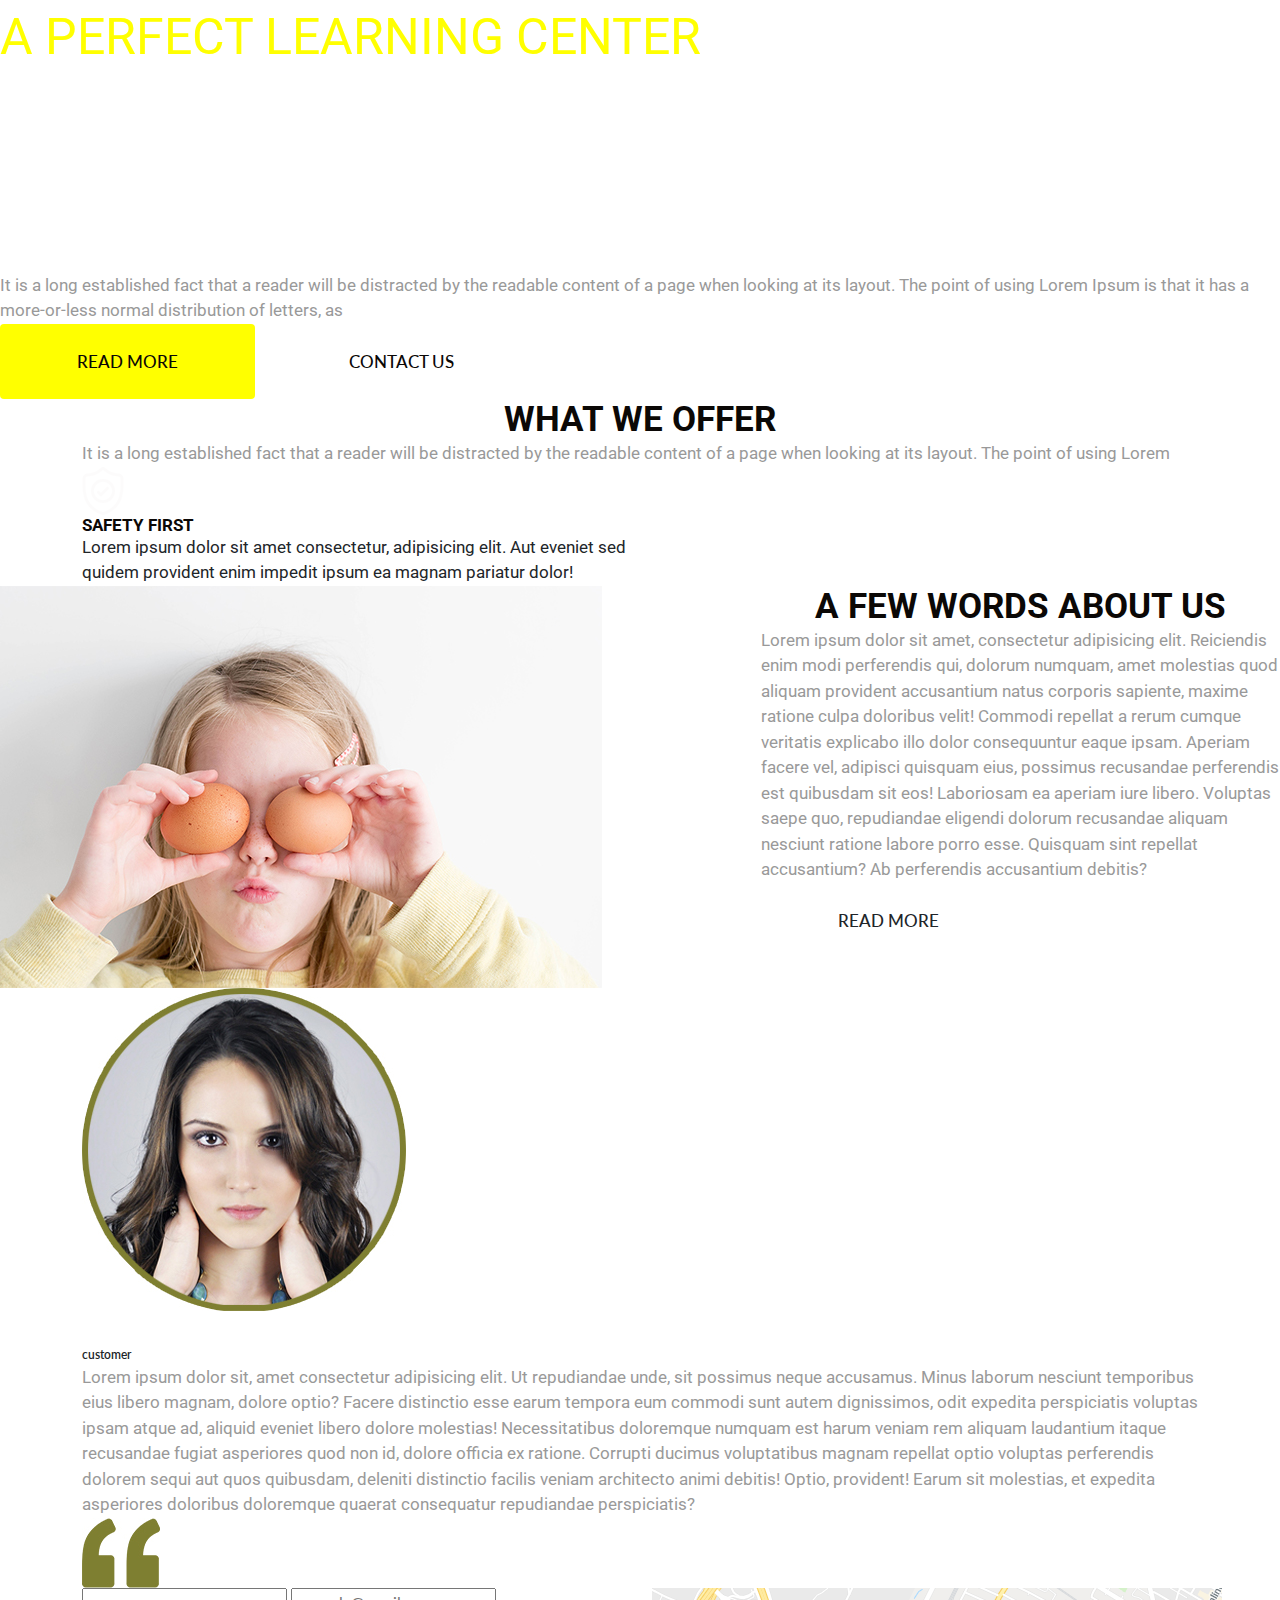
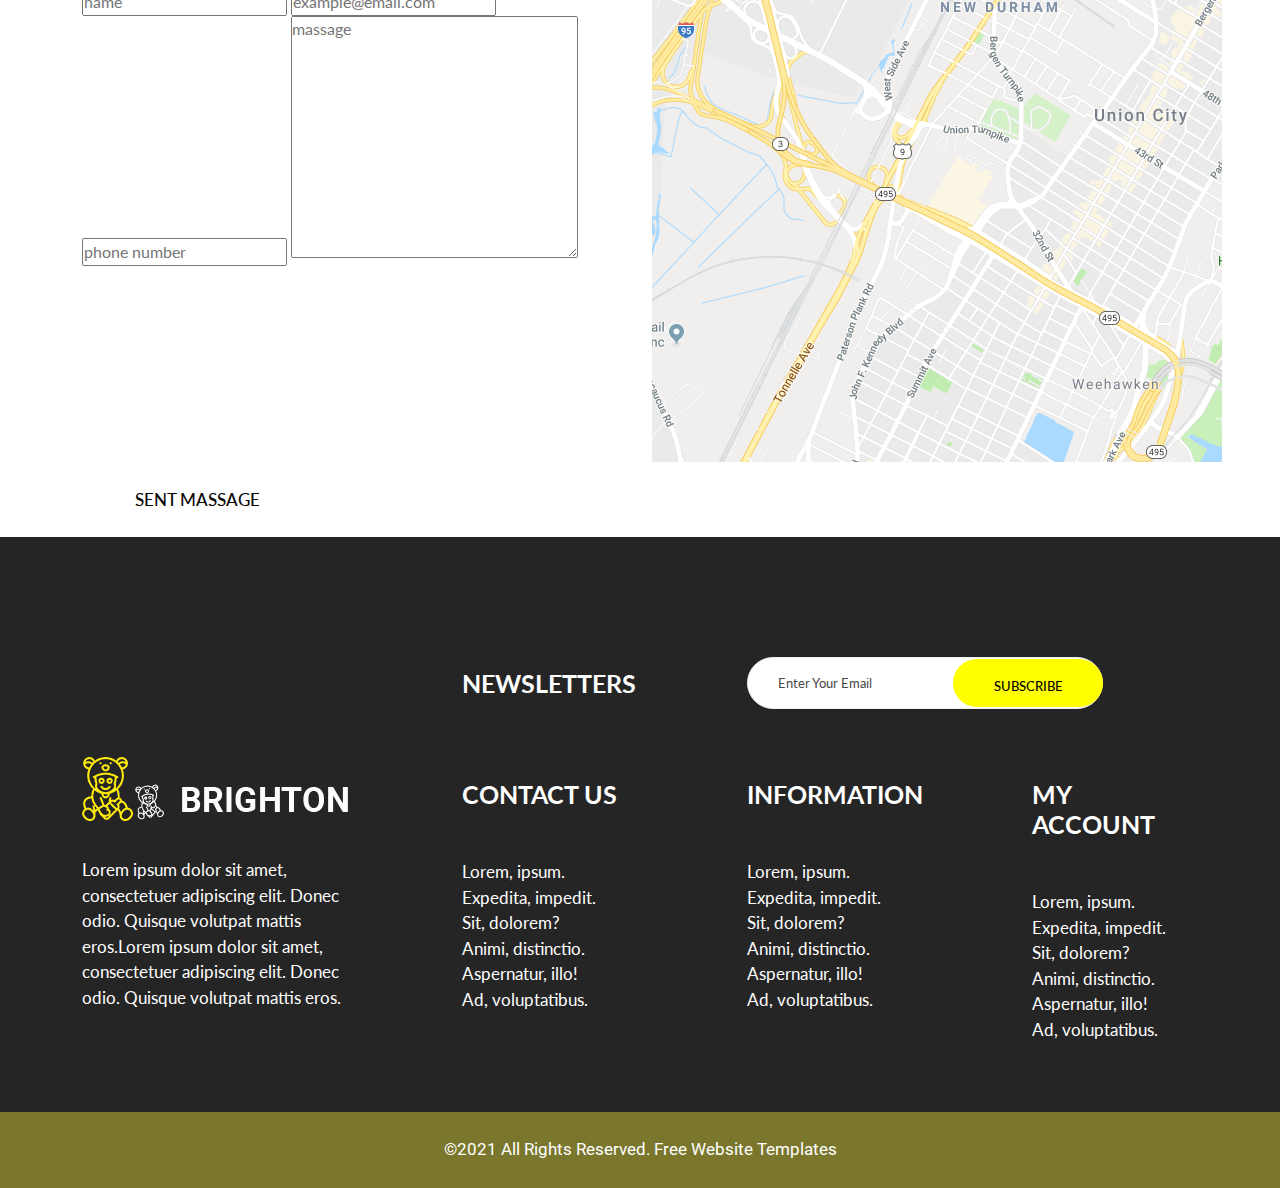
==== index.html @ 588414ef "markup done" ====
<!DOCTYPE html>
<html lang="en">
  <head>
    <meta charset="UTF-8" />
    <meta http-equiv="X-UA-Compatible" content="IE=edge" />
    <meta name="viewport" content="width=device-width, initial-scale=1.0" />
    <title>Brighton PSD to HTML</title>

    <!-- ROBOTO FONTS FROM GOOGLE -->
    <link rel="preconnect" href="https://fonts.googleapis.com">
    <link rel="preconnect" href="https://fonts.gstatic.com" crossorigin>
    <link href="https://fonts.googleapis.com/css2?family=Roboto:wght@400;500;700&display=swap" rel="stylesheet">

    <!-- LATO FONTS FROM GOOGLE -->
    <link rel="preconnect" href="https://fonts.googleapis.com">
    <link rel="preconnect" href="https://fonts.gstatic.com" crossorigin>
    <link href="https://fonts.googleapis.com/css2?family=Lato:wght@300;400;700&display=swap" rel="stylesheet">

    <!-- POPINS FONTS FROM GOOGLE -->
    <link rel="preconnect" href="https://fonts.googleapis.com">
    <link rel="preconnect" href="https://fonts.gstatic.com" crossorigin>
    <link href="https://fonts.googleapis.com/css2?family=Poppins:wght@300;400;500;600;700&display=swap" rel="stylesheet">

    <!-- FONTAWESOME ICONS FONTS & BOOTSTRAP V5  -->
    <link rel="stylesheet" href="./assets/css/all.min.css" />
    <link rel="stylesheet" href="./assets/css/bootstrap.min.css" />

    <!-- CUSTOM CSS FILE -->
    <link rel="stylesheet" href="./assets/css/typography.css" />
    <link rel="stylesheet" href="./assets/css/style.css" />
    <link rel="stylesheet" href="./assets/css/responsive.css" />
  </head>
  <body>
    <!-- START HEADER SECTION -->
    <header id="header"></header>
    <!-- HEADER SECTION END -->

    <!-- START BANNER SECTION -->
    <section id="banner">
      <div class="banner-bg">
        <div class="banner-contet-wrapper">
          <div class="content-blog">
            <span class="sub-title">a perfect learning center</span>
            <h1 class="title">for your kinds</h1>
            <p class="mute">
              It is a long established fact that a reader will be distracted by the readable content of a page when looking at its layout. The point of using Lorem Ipsum is that it has a more-or-less normal distribution of letters, as 
            </p>
            <a href="#" type="button" class="btn button read-more-btn">read more</a>
          </a>
            <a href="#" class="btn button contact-btn">contact us</a>
          </div>
          <div class="content-blog"></div>
        </div>
      </div>
    </section>
    <!-- BANNER SECTION END -->

    <!-- START OFFER SECTION -->
    <section id="offer" class="get-offer">
      <div class="container">
        <div class="row">
          <div class="col-lg-12">
            <h2 class="heading text-left">what we offer</h2>
            <p>It is a long established fact that a reader will be distracted by the readable content of a page when looking at its layout. The point of using Lorem</p>
          </div>
        </div>
        <div class="row">
          <div class="col-lg-6 col-md-6 col-sm-12 col-12">
            <div class="single-offer">
              <div class="item-img"> <img src="./assets/images/offer/1.png" alt="offer-img"> </div>
              <div class="item-content">
                <h5 class="headingh5">safety first</h5>
                <p class="mute text-dark">Lorem ipsum dolor sit amet consectetur, adipisicing elit. Aut eveniet sed quidem provident enim impedit ipsum ea magnam pariatur dolor!</p>
              </div>
            </div>
          </div>
        </div>
      </div>
    </section>
    <!-- OFFER SECTION END -->

    <!-- START ABOUT SECTION  -->
    <section id="about-us" class="about-us">
      <div class="row">
        <div class="col-lg-7 d-lg-block d-none">
          <img src="./assets/images/about/about.jpg" alt="about.jpg">
        </div>
        <div class="col-lg-5">
          <div class="about-content">
            <h2 class="heading">a few words about us</h2>
            <p class="mute">Lorem ipsum dolor sit amet, consectetur adipisicing elit. Reiciendis enim modi perferendis qui, dolorum numquam, amet molestias quod aliquam provident accusantium natus corporis sapiente, maxime ratione culpa doloribus velit! Commodi repellat a rerum cumque veritatis explicabo illo dolor consequuntur eaque ipsam. Aperiam facere vel, adipisci quisquam eius, possimus recusandae perferendis est quibusdam sit eos! Laboriosam ea aperiam iure libero. Voluptas saepe quo, repudiandae eligendi dolorum recusandae aliquam nesciunt ratione labore porro esse. Quisquam sint repellat accusantium? Ab perferendis accusantium debitis?</p>
            <button class="btn button read-more">read more</button>
          </div>
        </div>
      </div>
    </section>
    <!-- ABOUT SECTION END -->

    <!-- START FEEDBACK SECTION -->
    <section id="customer-feedback" class="customer-feedback">
      <div class="container">
        <div class="customer"><img src="./assets/images/feedback/border-img.jpg" alt="feedback-img"></div>
        <div class="feedback">
          <h3 class="headingh3">rohali jonson</h3>
          <span class="designation">customer</span>
          <p>Lorem ipsum dolor sit, amet consectetur adipisicing elit. Ut repudiandae unde, sit possimus neque accusamus. Minus laborum nesciunt temporibus eius libero magnam, dolore optio? Facere distinctio esse earum tempora eum commodi sunt autem dignissimos, odit expedita perspiciatis voluptas ipsam atque ad, aliquid eveniet libero dolore molestias! Necessitatibus doloremque numquam est harum veniam rem aliquam laudantium itaque recusandae fugiat asperiores quod non id, dolore officia ex ratione. Corrupti ducimus voluptatibus magnam repellat optio voluptas perferendis dolorem sequi aut quos quibusdam, deleniti distinctio facilis veniam architecto animi debitis! Optio, provident! Earum sit molestias, et expedita asperiores doloribus doloremque quaerat consequatur repudiandae perspiciatis?</p>
          <img src="./assets/images/feedback/left-quote.jpg" alt="left-quote.jpg">
        </div>
      </div>
    </section>
    <!-- FEEDBACK SECTION END -->

    <!-- START CONTACT SECTION -->
    <section id="contact" class="contact-us-section">
      <div class="container">
        <div class="row">
          <h2 class="heading">

          </h2>
        </div>
        <div class="row">
          <div class="col-lg-6 col-md-6 col-sm-12">
            <div class="contanct-form">
              <form action="#">
                <input type="text" name="username" id="username" placeholder="name" required>
                <input type="email" name="email" id="email" placeholder="example@email.com" required>
                <input type="number" name="number" id="number" placeholder="phone number" required>
                <textarea name="massage" id="massage" placeholder="massage" cols="30" rows="10"></textarea>
              </form>
            </div>
          </div>
          <div class="col-lg-6 col-md-6 col-sm-12">
            <div class="contanct-form-map">
            <img src="./assets/images/contact/map.png" alt="map.png">
            </div>
          </div>
          <button class="btn button contact-btn">sent massage</button>
        </div>
      </div>
    </section>
    <!-- CONTACT SECTION END -->

    <!-- START FOOTER SECTION -->
    <footer id="footer">
    <div class="footer-top">
      <div class="container">
        <div class="row align-items-center">
          <div class="col-lg-4"></div>
          <div class="col-lg-2 ">
            <h3 class="headingh3">newsletters</h3>
          </div>
          <div class="col-lg-4 offset-lg-1">
            <form class="subcribe">
              <input type="email" name="email" id="email" placeholder="enter your email" />
            <button 
            class ="btn button" type="submit">subscribe</button>
            </form>
          </div>
        </div>
        <div class="footer-body">
          <div class="row">
            <div class="col-lg-3 col-md-6 ">
              <div class="single-column item-01">
                <a class="logo" href="#">
                  <img src="./assets/images/logo/logo.png" alt="logo">
                </a>
                  <p>Lorem ipsum dolor sit amet, consectetuer adipiscing elit. Donec odio. Quisque volutpat mattis eros.Lorem ipsum dolor sit amet, consectetuer adipiscing elit. Donec odio. Quisque volutpat mattis eros.</p>
              </div>
            </div>
            <div class=" col-lg-2 col-md-6 offset-lg-1">
              <div class="single-column item-02">
                <h3 class="headingh3">contact us</h3>
                <ul>
                  <li><a href="#">Lorem, ipsum.</a></li>
                  <li><a href="#">Expedita, impedit.</a></li>
                  <li><a href="#">Sit, dolorem?</a></li>
                  <li><a href="#">Animi, distinctio.</a></li>
                  <li><a href="#">Aspernatur, illo!</a></li>
                  <li><a href="#">Ad, voluptatibus.</a></li>
                </ul>
              </div>
            </div>
            <div class=" col-lg-2 col-md-6 offset-lg-1">
              <div class="single-column item-03">
                <h3 class="headingh3">information</h3>
                <ul>
                  <li><a href="#">Lorem, ipsum.</a></li>
                  <li><a href="#">Expedita, impedit.</a></li>
                  <li><a href="#">Sit, dolorem?</a></li>
                  <li><a href="#">Animi, distinctio.</a></li>
                  <li><a href="#">Aspernatur, illo!</a></li>
                  <li><a href="#">Ad, voluptatibus.</a></li>
                </ul>
              </div>
            </div>
            <div class="col-lg-2 col-md-6 offset-lg-1">
              <div class="single-column item-04">
                <h3 class="headingh3">my account</h3>
                <ul>
                  <li><a href="#">Lorem, ipsum.</a></li>
                  <li><a href="#">Expedita, impedit.</a></li>
                  <li><a href="#">Sit, dolorem?</a></li>
                  <li><a href="#">Animi, distinctio.</a></li>
                  <li><a href="#">Aspernatur, illo!</a></li>
                  <li><a href="#">Ad, voluptatibus.</a></li>
                </ul>
              </div>
            </div> 
          </div>
        </div>
      </div>
    </div>
    <div class="footer-copyright-body">
     <div class="container">
       <div class="row justify-content-center align-items-center">
         <div class="col-12"> <p class="text-center">&copy;2021 All Rights Reserved. Free Website Templates</p></div>
       </div>
     </div>
    </div>
    </footer>
    <!-- FOOTER SECTION END -->


    <!-- VENDORS RESORCES FILES JQUERY , BOOTSTRAP & OTHERS -->
    <script src="./assets/js/jquery-3.6.0.min.js"></script>
    <script src="./assets/js/jquery-3.6.0.min.js"></script>
    <script src="./assets/js/jquery-3.6.0.min.js"></script>

    <!-- CUSTOM JS FILES  -->
    <script src="./assets/js/script.js"></script>
  </body>
</html>
---- assets/css/typography.css ----
* {
  padding: 0;
  margin: 0;
  box-sizing: border-box;
}
body {
  font-family: "Lato", sans-serif;
  font-size: 16px;
  scroll-behavior: smooth;
  transition: all 0.3s ease;
}
div,
section {
  box-sizing: border-box;
}
.section-wrapper {
  padding-top: 100px;
  padding-bottom: 80px;
}
.section-title {
  display: block;
  margin: 0 auto;
  margin-bottom: 60px;
}
h1,
h2,
h3,
h4,
h5,
h6 {
  font-family: "Lato", sans-serif;
  margin: 0;
  padding: 0;
  transition: 0.4s linear;
}
h1,
h2,
h3 {
  font-family: "Lato", sans-serif;
}
h1 {
  font-family: "Roboto", sans-serif;
  font-size: 98px;
  font-weight: 400;
  text-transform: uppercase;
  color: #ffffff;
}

.title {
  font-family: "Roboto", sans-serif;
  font-size: 98px;
  font-weight: 400;
  text-transform: uppercase;
  color: #ffffff;
  margin-top: 25px;
  margin-bottom: 55px;
}
.sub-title {
  font-family: "Roboto", sans-serif;
  font-size: 50px;
  font-weight: 400;
  text-transform: uppercase;
  color: #ffff00;
}
.heading {
  font-family: "Roboto", sans-serif;
  font-size: 35px;
  font-weight: 700;
  color: #0b0806;
  text-transform: uppercase;
  text-align: center;
  /* position: relative; */
}
.headingh3 {
  font-family: "Lato", sans-serif;
  font-size: 25px;
  font-weight: 700;
  color: #ffffff;
  text-transform: uppercase;
  text-align: left;
}
.headingh4 {
  font-family: "Roboto", sans-serif;
  font-size: 17px;
  font-weight: 700;
  color: #0b0806;
  text-transform: uppercase;
  text-align: left;
}
.headingh5 {
  font-family: "Roboto", sans-serif;
  font-size: 17px;
  font-weight: 700;
  color: #0b0806;
  text-transform: uppercase;
  text-align: left;
}

p {
  font-family: "Roboto", sans-serif;
  font-size: 17px;
  font-weight: 400;
  color: #999999;
  margin: 0;
}

h3 {
  font-family: "Josefin Sans", sans-serif;
  font-size: 27px;
  font-weight: 600;
  color: #1a1a1a;
}

ul,
li {
  list-style: none;
}

.button {
  font-family: "Poppins" sans-serif;
  font-size: 17px;
  font-weight: 500;
  padding: 25px 30px;
  margin-right: 15px;
  border: none;
  outline: none;
  text-transform: uppercase;
  width: 255px;
}
.button.read-more-btn {
  color: #0b0806;
  background-color: #ffff00;
}
.button.read-more-btn:hover {
  color: #0b0806;
  background-color: #ffffff;
}
.button.contact-btn {
  color: #0b0806;
  background-color: #ffffff;
}
.button.contact-btn:hover {
  color: #0b0806;
  background-color: #ffff00;
}
span {
  font-family: "Lato", sans-serif;
  font-size: 12px;
  font-weight: 600;
}
span.sub-heading {
  font-family: "Lato", sans-serif;
  font-size: 12px;
  font-weight: 600;
  color: #f75454;
  text-transform: uppercase;
  text-align: center;
}
.sub-heading {
  font-family: "Lato", sans-serif;
  font-size: 12px;
  font-weight: 600;
  text-transform: uppercase;
  text-align: left;
  color: #f75454;
}
a {
  text-decoration: none;
  display: inline-block;
  color: inherit;
  font-size: inherit;
  font-family: inherit;
  font-weight: inherit;
  transition: 0.4s linear;
}
img {
  width: 100%;
  height: auto;
  display: block;
}
span.date {
  color: #797a7b;
  text-transform: uppercase;
  font-size: 12px;
  padding-bottom: 10px;
}
ul {
  padding-left: 0;
  margin-bottom: 0;
  list-style: none;
}
ul li {
  display: block;
}
ul li a {
  color: #797a7b;
  font-size: 13px;
}
ul li i {
  padding-right: 8px;
  font-size: inherit;
}
---- assets/css/style.css ----
img {
  width: auto;
  height: auto;
  display: block;
}

/* FOOTER SECTION */
#footer .footer-top {
  padding: 120px 0px 70px 0px;
  background: #252525;
}
#footer .subcribe {
  position: relative;
  display: block;
  width: 100%;
  height: auto;
}

#footer .subcribe input[type="email"] {
  display: block;
  width: 100%;
  height: 50px;
  padding: 25px 30px;
  line-height: initial;
  transition: 0.3s linear;
  border: none;
  outline: none;
  border-radius: 30px;
  font-size: 13px;
  color: #494848;
  background: #ffffff;
  border: 1px solid #eeeeee;
}
#footer .subcribe input::placeholder {
  text-transform: capitalize;
  color: #494848;
}
#footer .subcribe button.button {
  display: block;
  position: absolute;
  top: 50px;
  right: 0px;
  z-index: 4;
  width: 100%;
  height: 50px;
  max-width: 150px;
  max-height: 40px;
  margin: 0;
  padding: 24px 30px;
  border: none;
  outline: none;
  border-radius: 30px;
  color: #020000;
  background: #ffff00;
  text-align: center;
  transition: 0.3s linear;
  transform: translateY(-100%);
  font-size: 13px;
  line-height: 0.5;
}
#footer .footer-body {
  margin-top: 70px;
}
#footer .footer-body .single-column h3.headingh3 {
  margin-bottom: 50px;
}
#footer .single-column.item-01 p {
  font-family: "Lato";
  font-size: 17px;
  font-weight: 400;
  color: #fefefe;
}
#footer .single-column ul > li > a {
  font-family: "Lato";
  font-size: 17px;
  font-weight: 400;
  color: #fefefe;
  text-decoration: none;
}
#footer .single-column ul > li:hover > a {
  color: #ffff00;
}
#footer .single-column a.logo {
  margin-top: -22px;
  margin-bottom: 30px;
}

#footer .single-column .footer-logo a.logo img {
  width: auto;
  height: auto;
  display: inline;
}
.footer-copyright-body {
  background: #7a772d;
}
.footer-copyright-body p {
  color: #ffffff;
  padding: 25px 0px;
}
---- assets/css/responsive.css ----
@media (max-width: 1920px) {
}
@media (max-width: 1615px) {
  .banner-column-right .banner-right .iteam-contents {
    padding: 27px;
    padding-bottom: 10px;
    margin-top: -123px;
  }
  .right-box-v2 {
    margin-bottom: 0 !important;
    margin-inline-end: auto;
    margin-top: 30px;
  }
}
@media (max-width: 1367.98px) {
  h2 {
    font-size: 27px;
  }
  h3 {
    font-size: 24px;
  }
  h4 {
    font-size: 18px;
  }
  .banner-column-left .iteam-contents {
    width: calc(100% - 39.268%);
  }
  .banner-column-right .banner-right .iteam-contents {
    width: calc(100% - 60px);
    padding: 20px;
    bottom: -1px;
  }
  .banner-column-right .banner-right .iteam-contents h4 {
    font-size: 17px;
  }
  .right-box-v2 {
    margin-bottom: 0 !important;
    margin-inline-end: auto;
    margin-top: 20px;
  }
  .banner-column-left .iteam-contents h3 {
    font-size: 24px;
  }
  .banner-iteam-blocks-wrapper .content-wish .description {
    font-size: 17px;
    padding: 25px 0px 30px 26px;
  }
  /* BANNER BOTTOM RESPOSIVE  */
  .banner-iteam-blocks-wrapper {
    border: 5px solid #e3e7eb;
    height: 97%;
  }
  /* EDITOR PICKS RESPOSIVE  */
  .editor-wrapper .middle-picks {
    padding: 20px 0px;
  }
  .editor-wrapper .right-picks {
    padding: 0;
    padding-top: 20px;
  }
  .editor-wrapper .iteam-contentss {
    padding: 20px auto;
  }
  .featured-wrapper .iteam-contents h4 {
    padding: 12px 0;
  }
  .travel-right-blog .iteam-content h4 {
    margin: 20px 0px;
  }
  .thamnail-block-right .box-content h4 {
    padding: 12px 0px;
  }
}
@media (max-width: 1199.98px) {
  .banner-column-left {
    flex-basis: 100%;
    max-width: 60%;
  }
  .banner-column-middle {
    flex-basis: 100%;
    max-width: 39%;
  }
  .banner-column-right {
    display: flex;
    align-items: flex-start;
    justify-content: space-between;
    flex-basis: 100%;
    max-width: 100%;
    margin-top: 20px;
  }
  .banner-right {
    flex-basis: 100%;
    max-width: 49%;
    margin-right: 0;
  }
  .right-box-v2 {
    margin-top: 0px;
  }
  .right-box-v2 h4 {
    font-size: 24px;
  }
  .banner-iteam-blocks-wrapper .content-wish .description {
    font-size: 17px;
    padding: 25px 0px 30px 26px;
  }
  .travel-blog-wrapper .iteam-blog-01 {
    position: relative;
    margin-bottom: 50px;
  }
}
@media (max-width: 991px) {
  .menu-section .navbar {
    padding-top: 0;
  }
  .main-nav {
    background-color: #fff;
    position: absolute;
    top: 66px;
    left: 0;
    width: 100%;
    height: 350px;
    overflow-y: scroll;
    overflow-x: hidden;
    display: none;
    text-align: left;
    z-index: 999;
    box-shadow: 0px 5px 5px #bfbfbf61;
  }
  .main-nav .nav-item {
    border-top: 1px solid rgba(37, 37, 37, 0.1);
  }
  .main-nav .nav-item a {
    color: #1a1a1a;
    display: flex;
    align-items: baseline;
    justify-content: space-between;
    padding: 13px 15px;
    width: 100%;
    line-height: 30px;
  }
  .banner-column-left {
    flex-basis: 100%;
    max-width: 60%;
  }
  .banner-column-middle {
    flex-basis: 100%;
    max-width: 39%;
  }
  .banner-column-right .banner-right .iteam-contents {
    padding: 22px;
    margin-top: -124px;
  }
  .banner-column-right .banner-right .iteam-contents h4 {
    font-size: 18px;
  }
  .banner-iteam-blocks-wrapper .content-wish .description {
    font-size: 20px;
    padding: 25px 0px 30px 26px;
  }
  .banner-iteam-blocks-wrapper {
    border: 5px solid #e3e7eb;
    margin-bottom: 20px;
    display: flex;
    align-items: center;
  }

  /* FASHION NEWS  */
  .fashion-wrapper .iteam-contents {
    padding: 25px 0px 25px 25px;
  }
  .fashion-wrapper .iteam-contents h4 a {
    padding: 15px 0px;
  }
  .thamnail-block .iteam-blog-01 {
    position: relative;
  }
  .travel-blog-wrapper {
    margin-bottom: 250px;
  }
}
@media (max-width: 767px) {
  h3 {
    font-size: 25px;
  }
  h3 {
    font-size: 22px;
  }
  .banner-column-left .iteam-contents {
    padding: 27px;
    padding-right: 0;
    width: calc(100% - 30%);
  }
  .banner-column-left .iteam-contents h3 {
    font-size: 22px;
    padding: 15px 0px;
  }
  .travel-blog-wrapper .iteam-blog-01 .travel-content {
    padding: 30px 0px 30px 30px;
  }
  .iteam-blog-content .thamnail-content {
    padding: 30px 0px 30px 30px;
  }
  .footer-menu {
    width: 100%;
  }
}

@media (max-width: 575px) {
  h2 {
    font-size: 25px;
  }
  h3 {
    font-size: 22px;
  }
  h4 {
    font-size: 19px;
  }
  p {
    font-size: 13px;
  }
  header#headeer {
    margin-bottom: 35px;
  }
  .header-middle-wrapper {
    justify-content: center;
    align-items: baseline;
  }
  .header-social-icon {
    margin-bottom: 30px;
    justify-content: center;
  }

  .banner-column-left {
    display: block;
    max-width: 100%;
  }
  .banner-column-left .iteam-contents {
    padding: 0;
    margin: 0;
    width: 100%;
  }
  .banner-column-left .iteam-contents .sub-heading {
    padding-top: 27px;
  }
  .banner-column-left .iteam-contents p,
  .banner-column-left .iteam-contents h3 {
    padding-left: 27px;
  }
  .banner-column-left .iteam-contents p {
    font-size: 13px;
  }

  .banner-column-left .iteam-contents h3 {
    font-size: 22px;
    padding-bottom: 5px;
  }
  .banner-column-left .iteam-contents .meta-desciptions {
    padding-bottom: 27px;
  }
  .banner-column-middle {
    margin-top: 20px;
    max-width: 100%;
  }
  /* .banner-column-middle .banner-card img {
    width: 100%;
    height: 25vh;
    object-fit: cover;
  } */
  .banner-column-right {
    flex-basis: 100%;
    max-width: 100%;
  }

  .banner-iteam-blocks-wrapper {
    display: block;
  }
  .banner-iteam-blocks-wrapper img {
    width: 100%;
  }
  .banner-column-right {
    display: block;
    max-width: 100%;
  }
  .banner-column-right .banner-right {
    position: relative;
    margin-top: 20px;
    max-width: 100%;
  }
  .banner-column-right .banner-right .iteam-contents {
    position: absolute;
    bottom: 0;
    background: #fff;
  }
  .banner-bottom-section .margin {
    margin-top: 10px;
    margin-bottom: 30px;
  }
  .banner-iteam-blocks-wrapper .content-wish {
    width: 100%;
  }
  .big-pic {
    margin-bottom: 40px;
  }
  .editor-wrapper .iteam-blog-content {
    position: absolute;
    margin: 0;
    padding: 20px 0px 20px 20px;
    bottom: 0;
    right: 0;
  }
  .thamnail-block {
    padding-bottom: 120px;
  }
  .thamnail-block .iteam-blog-01 .iteam-blog-content {
    position: absolute;
    margin: 0;
    bottom: -120px;
    right: 0;
    padding: 30px 0px 30px 20px;
  }
  .thamnail-block .iteam-blog-01 .right-content {
    bottom: -90%;
  }
  .blog-section .margin {
    margin-top: 20px;
  }
  .heading-title {
    font-size: 25px;
  }
  .fashion-section {
    padding-top: 0;
  }
  .travel-blog-wrapper .iteam-blog-01 .travel-content {
    padding: 20px 0px 20px 20px;
  }
  .travel-right-blog .iteam-content h4 {
    padding: 10px 0px;
    margin: 0 auto;
  }
  .subcriptio-wrapper form {
    width: 100%;
    display: block;
    margin: inherit;
  }

  .footer-menu li {
    width: 100%;
    display: block;
    margin-right: 20px;
    padding: 10px 5px;
    text-align: center;
  }
  .footer-bottom p.coppyright {
    padding: 30px 10px;
  }
}
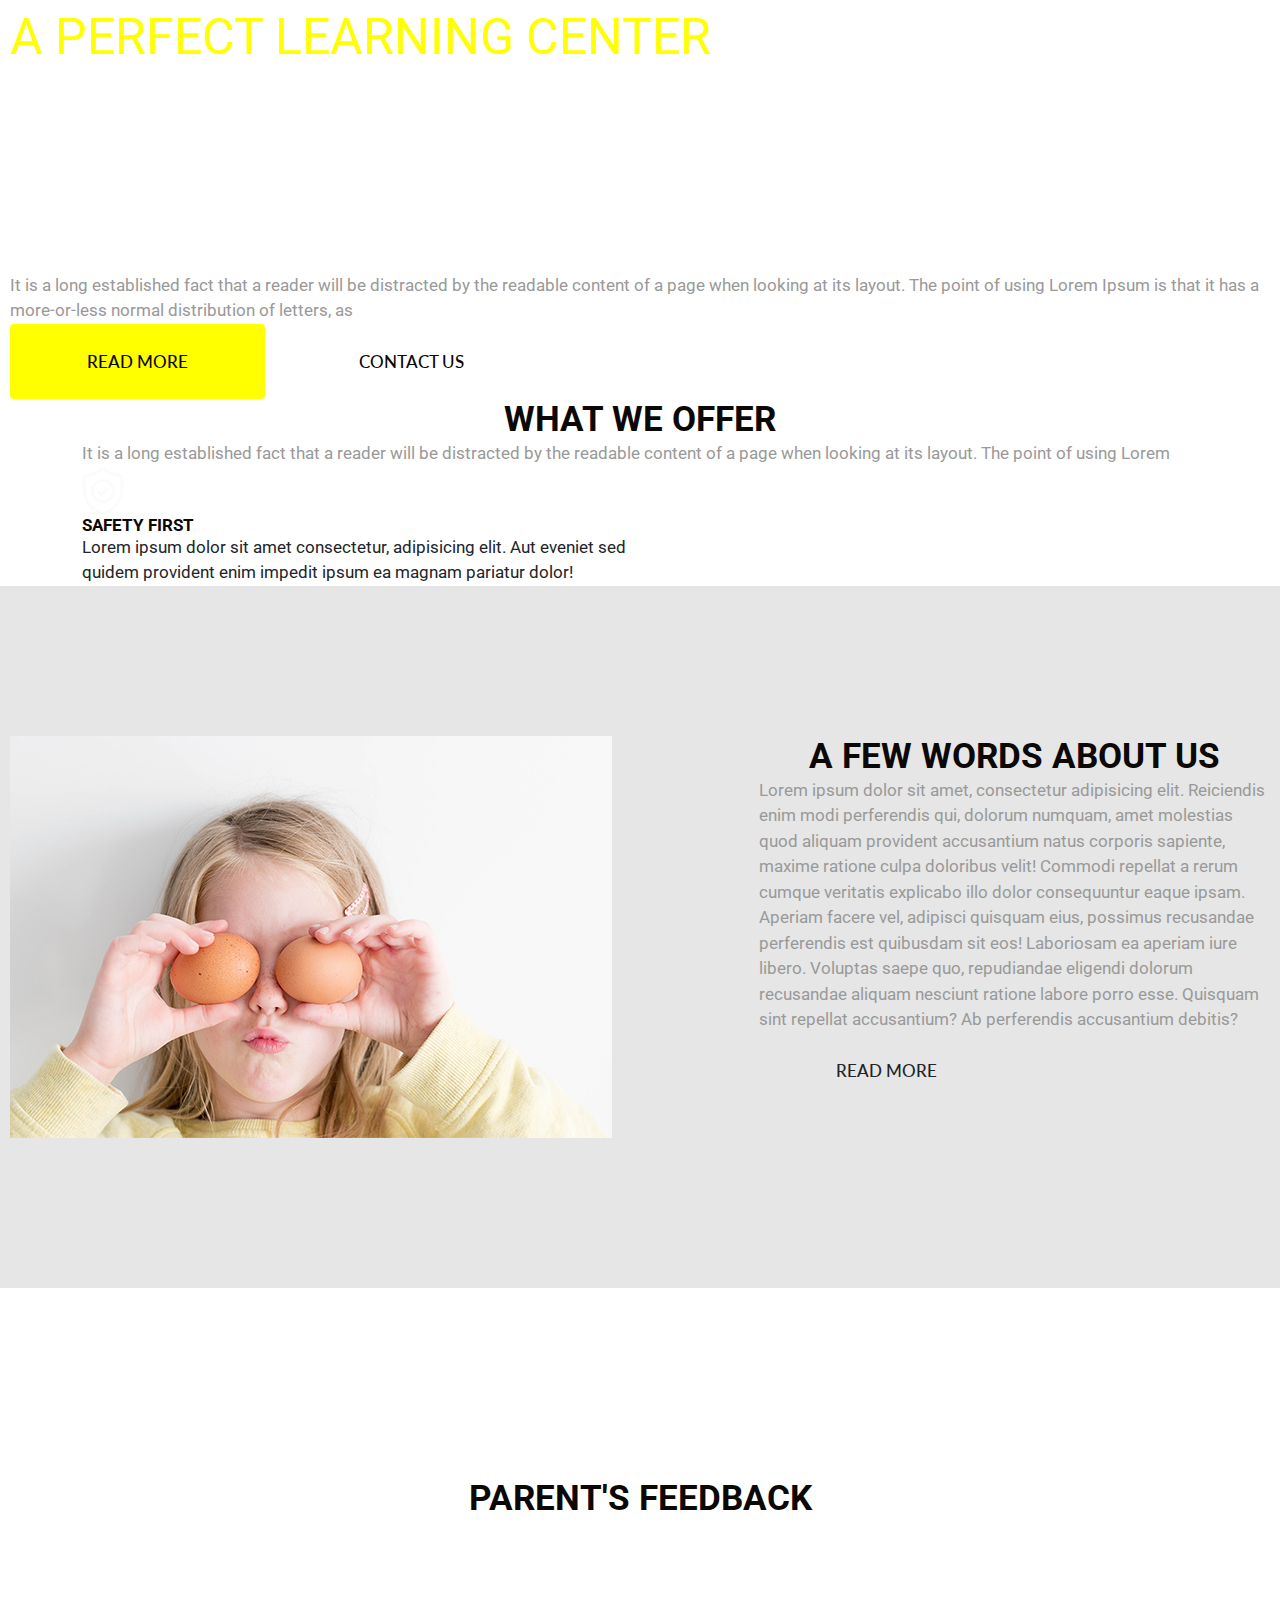
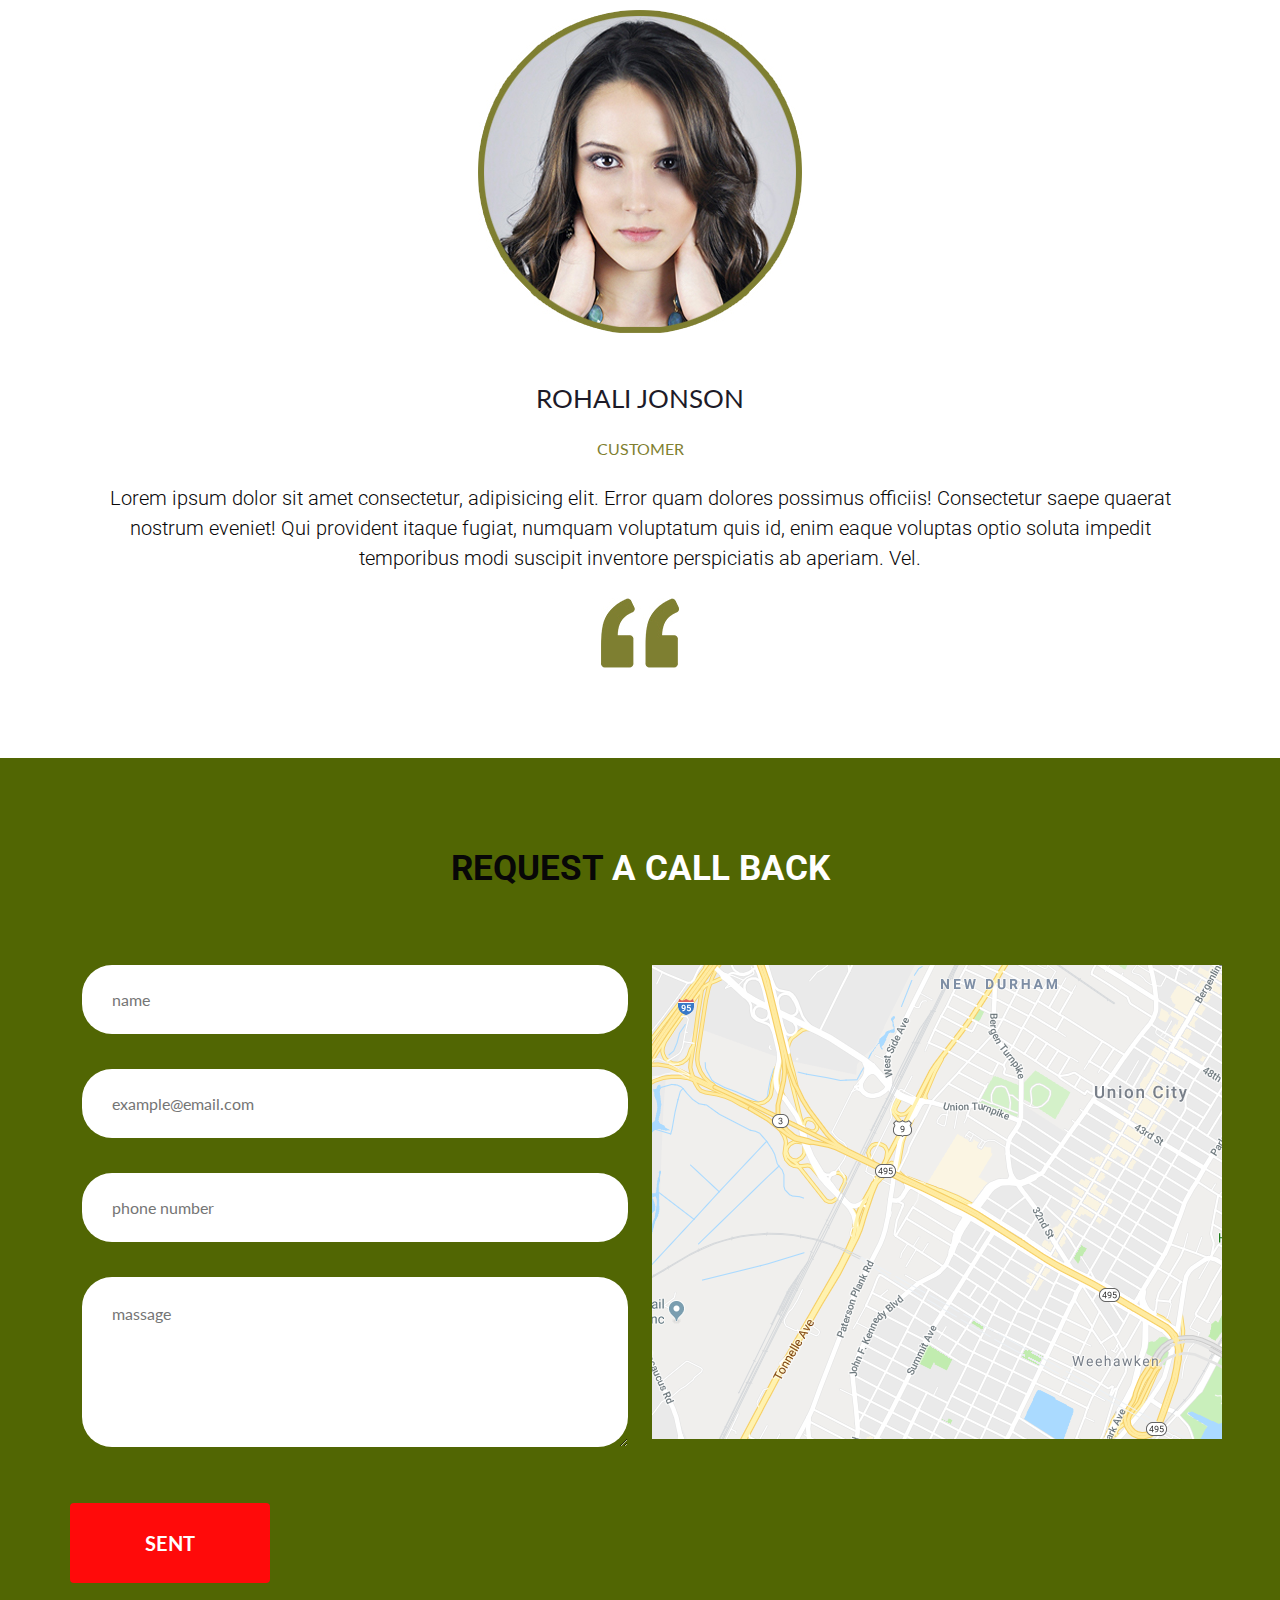
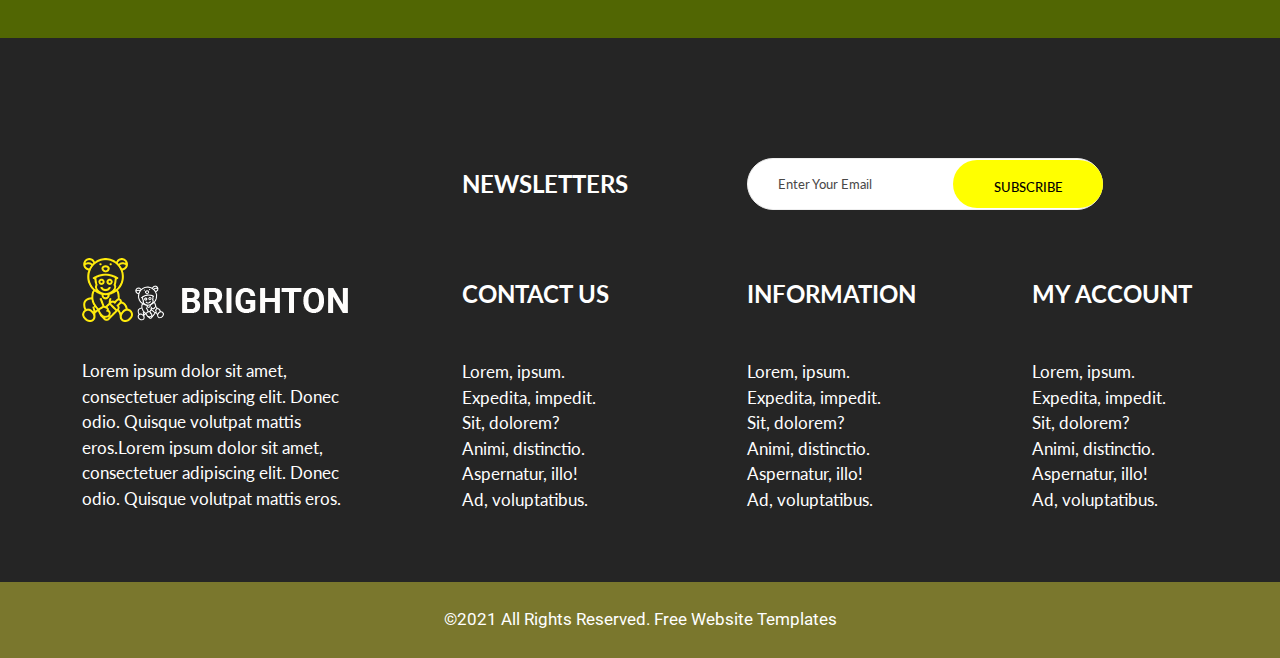
==== commit 5e770bd3: "last 3section design done" ====
--- a/index.html
+++ b/index.html
@@ -81,15 +81,17 @@
 
     <!-- START ABOUT SECTION  -->
     <section id="about-us" class="about-us">
-      <div class="row">
-        <div class="col-lg-7 d-lg-block d-none">
-          <img src="./assets/images/about/about.jpg" alt="about.jpg">
-        </div>
-        <div class="col-lg-5">
-          <div class="about-content">
-            <h2 class="heading">a few words about us</h2>
-            <p class="mute">Lorem ipsum dolor sit amet, consectetur adipisicing elit. Reiciendis enim modi perferendis qui, dolorum numquam, amet molestias quod aliquam provident accusantium natus corporis sapiente, maxime ratione culpa doloribus velit! Commodi repellat a rerum cumque veritatis explicabo illo dolor consequuntur eaque ipsam. Aperiam facere vel, adipisci quisquam eius, possimus recusandae perferendis est quibusdam sit eos! Laboriosam ea aperiam iure libero. Voluptas saepe quo, repudiandae eligendi dolorum recusandae aliquam nesciunt ratione labore porro esse. Quisquam sint repellat accusantium? Ab perferendis accusantium debitis?</p>
-            <button class="btn button read-more">read more</button>
+      <div class="about-wrapper">
+        <div class="row">
+          <div class="col-lg-7 d-lg-block d-none">
+            <img src="./assets/images/about/about.jpg" alt="about.jpg">
+          </div>
+          <div class="col-lg-5">
+            <div class="about-content">
+              <h2 class="heading">a few words about us</h2>
+              <p class="mute">Lorem ipsum dolor sit amet, consectetur adipisicing elit. Reiciendis enim modi perferendis qui, dolorum numquam, amet molestias quod aliquam provident accusantium natus corporis sapiente, maxime ratione culpa doloribus velit! Commodi repellat a rerum cumque veritatis explicabo illo dolor consequuntur eaque ipsam. Aperiam facere vel, adipisci quisquam eius, possimus recusandae perferendis est quibusdam sit eos! Laboriosam ea aperiam iure libero. Voluptas saepe quo, repudiandae eligendi dolorum recusandae aliquam nesciunt ratione labore porro esse. Quisquam sint repellat accusantium? Ab perferendis accusantium debitis?</p>
+              <button class="btn button read-more">read more</button>
+            </div>
           </div>
         </div>
       </div>
@@ -98,13 +100,22 @@
 
     <!-- START FEEDBACK SECTION -->
     <section id="customer-feedback" class="customer-feedback">
-      <div class="container">
-        <div class="customer"><img src="./assets/images/feedback/border-img.jpg" alt="feedback-img"></div>
-        <div class="feedback">
-          <h3 class="headingh3">rohali jonson</h3>
-          <span class="designation">customer</span>
-          <p>Lorem ipsum dolor sit, amet consectetur adipisicing elit. Ut repudiandae unde, sit possimus neque accusamus. Minus laborum nesciunt temporibus eius libero magnam, dolore optio? Facere distinctio esse earum tempora eum commodi sunt autem dignissimos, odit expedita perspiciatis voluptas ipsam atque ad, aliquid eveniet libero dolore molestias! Necessitatibus doloremque numquam est harum veniam rem aliquam laudantium itaque recusandae fugiat asperiores quod non id, dolore officia ex ratione. Corrupti ducimus voluptatibus magnam repellat optio voluptas perferendis dolorem sequi aut quos quibusdam, deleniti distinctio facilis veniam architecto animi debitis! Optio, provident! Earum sit molestias, et expedita asperiores doloribus doloremque quaerat consequatur repudiandae perspiciatis?</p>
-          <img src="./assets/images/feedback/left-quote.jpg" alt="left-quote.jpg">
+      <div class="feedbak-wrapper">
+        <div class="container">
+          <div class="row">
+            <div class="col-12"><h2 class="heading">parent's feedback</h2></div>
+          </div>
+          <div class="content-feedback">
+            <div class="customer">
+              <img src="./assets/images/feedback/border-img.jpg" alt="feedback-img">
+            </div>
+            <div class="feedback">
+              <h3 class="headingh3">rohali jonson</h3>
+              <h5 class="designation">customer</h5>
+              <p class="lead">Lorem ipsum dolor sit amet consectetur, adipisicing elit. Error quam dolores possimus officiis! Consectetur saepe quaerat nostrum eveniet! Qui provident itaque fugiat, numquam voluptatum quis id, enim eaque voluptas optio soluta impedit temporibus modi suscipit inventore perspiciatis ab aperiam. Vel.</p>
+              <img src="./assets/images/feedback/left-quote.jpg" alt="left-quote.jpg">
+            </div>
+          </div>
         </div>
       </div>
     </section>
@@ -112,29 +123,29 @@
 
     <!-- START CONTACT SECTION -->
     <section id="contact" class="contact-us-section">
-      <div class="container">
-        <div class="row">
-          <h2 class="heading">
-
-          </h2>
-        </div>
-        <div class="row">
-          <div class="col-lg-6 col-md-6 col-sm-12">
-            <div class="contanct-form">
-              <form action="#">
-                <input type="text" name="username" id="username" placeholder="name" required>
-                <input type="email" name="email" id="email" placeholder="example@email.com" required>
-                <input type="number" name="number" id="number" placeholder="phone number" required>
-                <textarea name="massage" id="massage" placeholder="massage" cols="30" rows="10"></textarea>
-              </form>
-            </div>
-          </div>
-          <div class="col-lg-6 col-md-6 col-sm-12">
-            <div class="contanct-form-map">
-            <img src="./assets/images/contact/map.png" alt="map.png">
-            </div>
-          </div>
-          <button class="btn button contact-btn">sent massage</button>
+      <div class="contact-wrapper">
+        <div class="container">
+          <div class="row">
+            <h2 class="heading"> <span>request</span> a call back</h2>
+          </div>
+          <div class="row">
+            <div class="col-lg-6 col-md-6 col-sm-12">
+              <div class="contanct-form">
+                <form action="#">
+                  <input type="text" name="username" id="username" placeholder="name" required>
+                  <input type="email" name="email" id="email" placeholder="example@email.com" required>
+                  <input type="number" name="number" id="number" placeholder="phone number" required>
+                  <textarea name="massage" id="massage" placeholder="massage" cols="30" rows="5"></textarea>
+                </form>
+              </div>
+            </div>
+            <div class="col-lg-6 col-md-6 col-sm-12">
+              <div class="contanct-form-map">
+                <img src="./assets/images/contact/map.png" alt="map.png">
+              </div>
+            </div>
+            <button class="btn button contact-btn">sent</button>
+          </div>
         </div>
       </div>
     </section>
--- a/assets/css/typography.css
+++ b/assets/css/typography.css
@@ -9,19 +9,12 @@
   scroll-behavior: smooth;
   transition: all 0.3s ease;
 }
-div,
+
 section {
+  padding: 0px 10px;
   box-sizing: border-box;
 }
-.section-wrapper {
-  padding-top: 100px;
-  padding-bottom: 80px;
-}
-.section-title {
-  display: block;
-  margin: 0 auto;
-  margin-bottom: 60px;
-}
+
 h1,
 h2,
 h3,
@@ -73,7 +66,7 @@
 }
 .headingh3 {
   font-family: "Lato", sans-serif;
-  font-size: 25px;
+  font-size: 24px;
   font-weight: 700;
   color: #ffffff;
   text-transform: uppercase;
--- a/assets/css/style.css
+++ b/assets/css/style.css
@@ -3,8 +3,135 @@
   height: auto;
   display: block;
 }
-
-/* FOOTER SECTION */
+/*===============
+ABOUT SECTION STYLES HERE
+ ===========================  */
+#about-us {
+  background: rgb(230, 230, 230);
+}
+#about-us .about-wrapper {
+  padding: 150px 0;
+  background: rgb(230, 230, 230);
+}
+
+/*===============
+ COUSTOMER FEEDBACK SECTION STYLES HERE
+ ===========================  */
+#customer-feedback {
+  background: #ffffff;
+}
+#customer-feedback .feedbak-wrapper {
+  padding-top: 190px;
+  padding-bottom: 90px;
+}
+#customer-feedback .feedbak-wrapper .heading {
+  padding-bottom: 90px;
+}
+#customer-feedback .feedbak-wrapper .customer img {
+  margin: auto;
+}
+#customer-feedback .feedback {
+  text-align: center;
+  width: 100%;
+}
+#customer-feedback .feedbak-wrapper .feedback .headingh3 {
+  font-family: "Lato", sans-serif;
+  font-size: 26px;
+  font-weight: 400;
+  color: #1d1b28;
+  margin-top: 50px;
+  margin-bottom: 25px;
+}
+#customer-feedback .feedbak-wrapper .feedback .designation {
+  font-family: "Lato", sans-serif;
+  font-size: 16px;
+  font-weight: 400;
+  color: #7f7f31;
+  margin-bottom: 25px;
+  text-transform: uppercase;
+}
+#customer-feedback .feedbak-wrapper .feedback p {
+  margin-bottom: 25px;
+  color: #080707;
+}
+
+#customer-feedback .feedback h3.headingh3 {
+  text-align: center;
+  color: #080707;
+}
+#customer-feedback .feedback h3.headingh3 {
+  text-align: center;
+  color: #080707;
+}
+#customer-feedback .feedback p {
+  text-align: center;
+  color: #080707;
+}
+#customer-feedback .feedback img {
+  width: auto;
+  height: auto;
+  display: block;
+  margin: auto;
+}
+
+/*===============
+ CONTACT FORM STYLES HERE
+ ===========================  */
+#contact {
+  background: #516603;
+}
+#contact .contact-wrapper {
+  padding-top: 90px;
+  padding-bottom: 55px;
+}
+#contact .heading {
+  padding-bottom: 75px;
+  color: #ffffff;
+}
+#contact .heading span {
+  font-family: inherit;
+  font-size: inherit;
+  font-weight: inherit;
+  padding-bottom: 30px;
+  color: #080707;
+}
+#contact .contanct-form form {
+  width: 100%;
+  height: 100%;
+}
+
+#contact .contanct-form form input,
+#contact .contanct-form form textarea {
+  width: 100%;
+  height: 100%;
+  padding: 25px 30px;
+  display: inline-block;
+  margin-bottom: 35px;
+  border: none;
+  outline: none;
+  border-radius: 30px;
+}
+#contact .contanct-form form textarea {
+  margin-bottom: 0px;
+}
+#contact .button {
+  font-family: "Poppins" sans-serif;
+  font-size: 20px;
+  font-weight: 700;
+  color: #ffffff;
+  width: 100%;
+  height: auto;
+  max-width: 200px;
+  margin-top: 50px;
+  background: hsl(0, 100%, 52%);
+  transition: all 0.4s linear;
+}
+#contact .button:hover {
+  background: hsl(56, 97%, 56%);
+}
+/*===============
+ FOOTER SECTION STYLES HERE 
+ ============================*/
 #footer .footer-top {
   padding: 120px 0px 70px 0px;
   background: #252525;
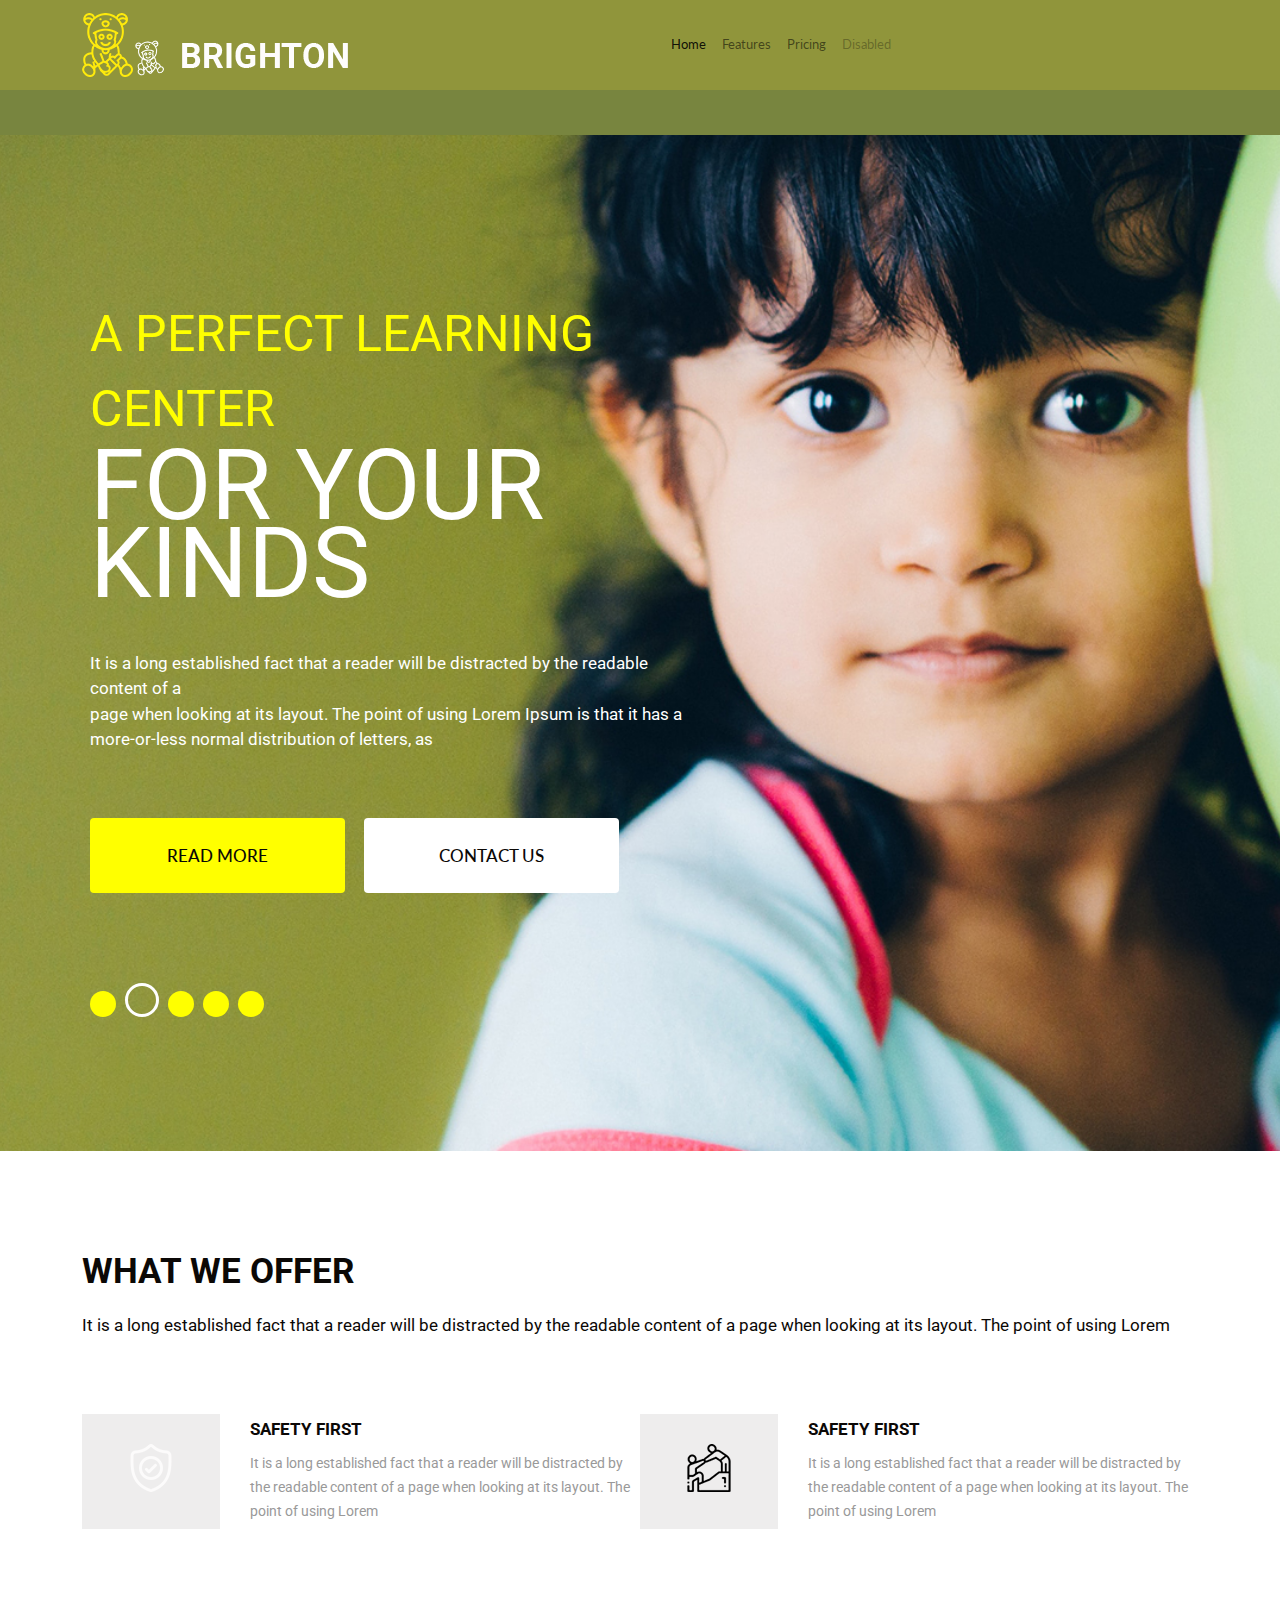
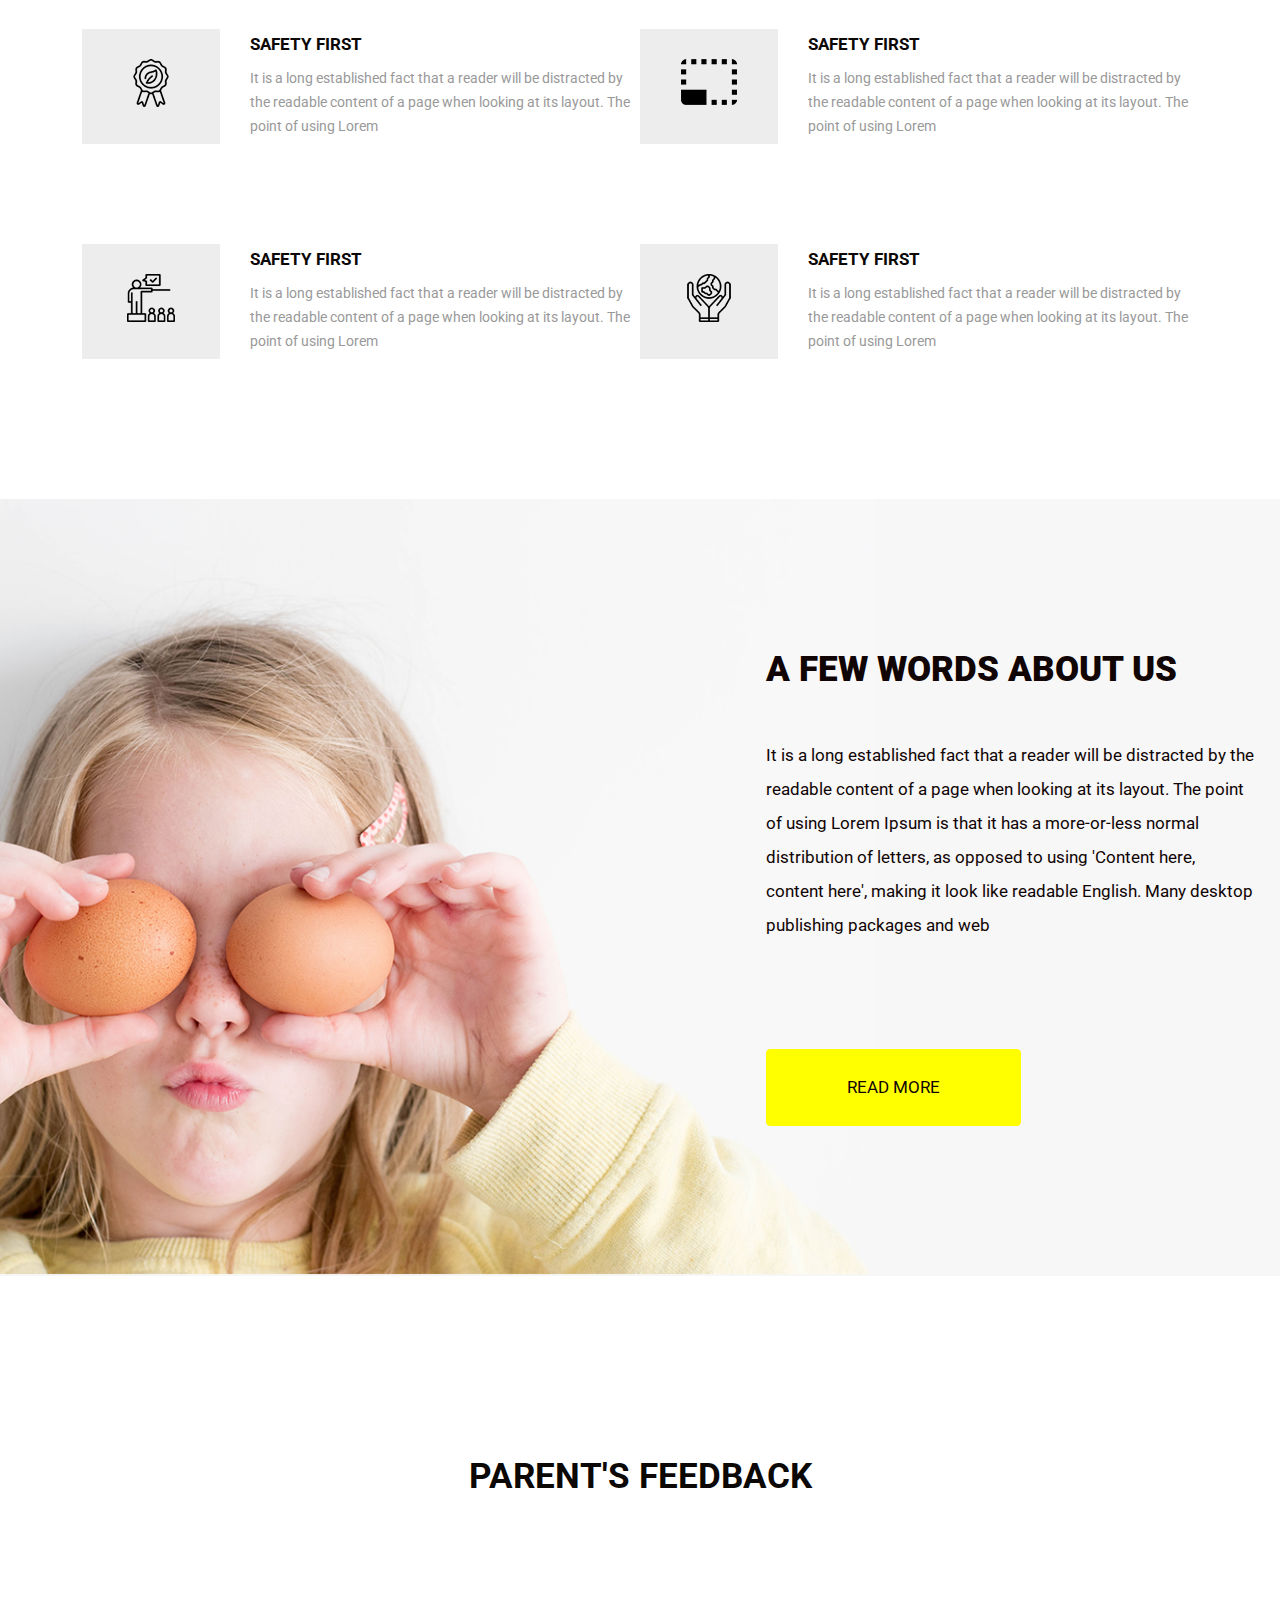
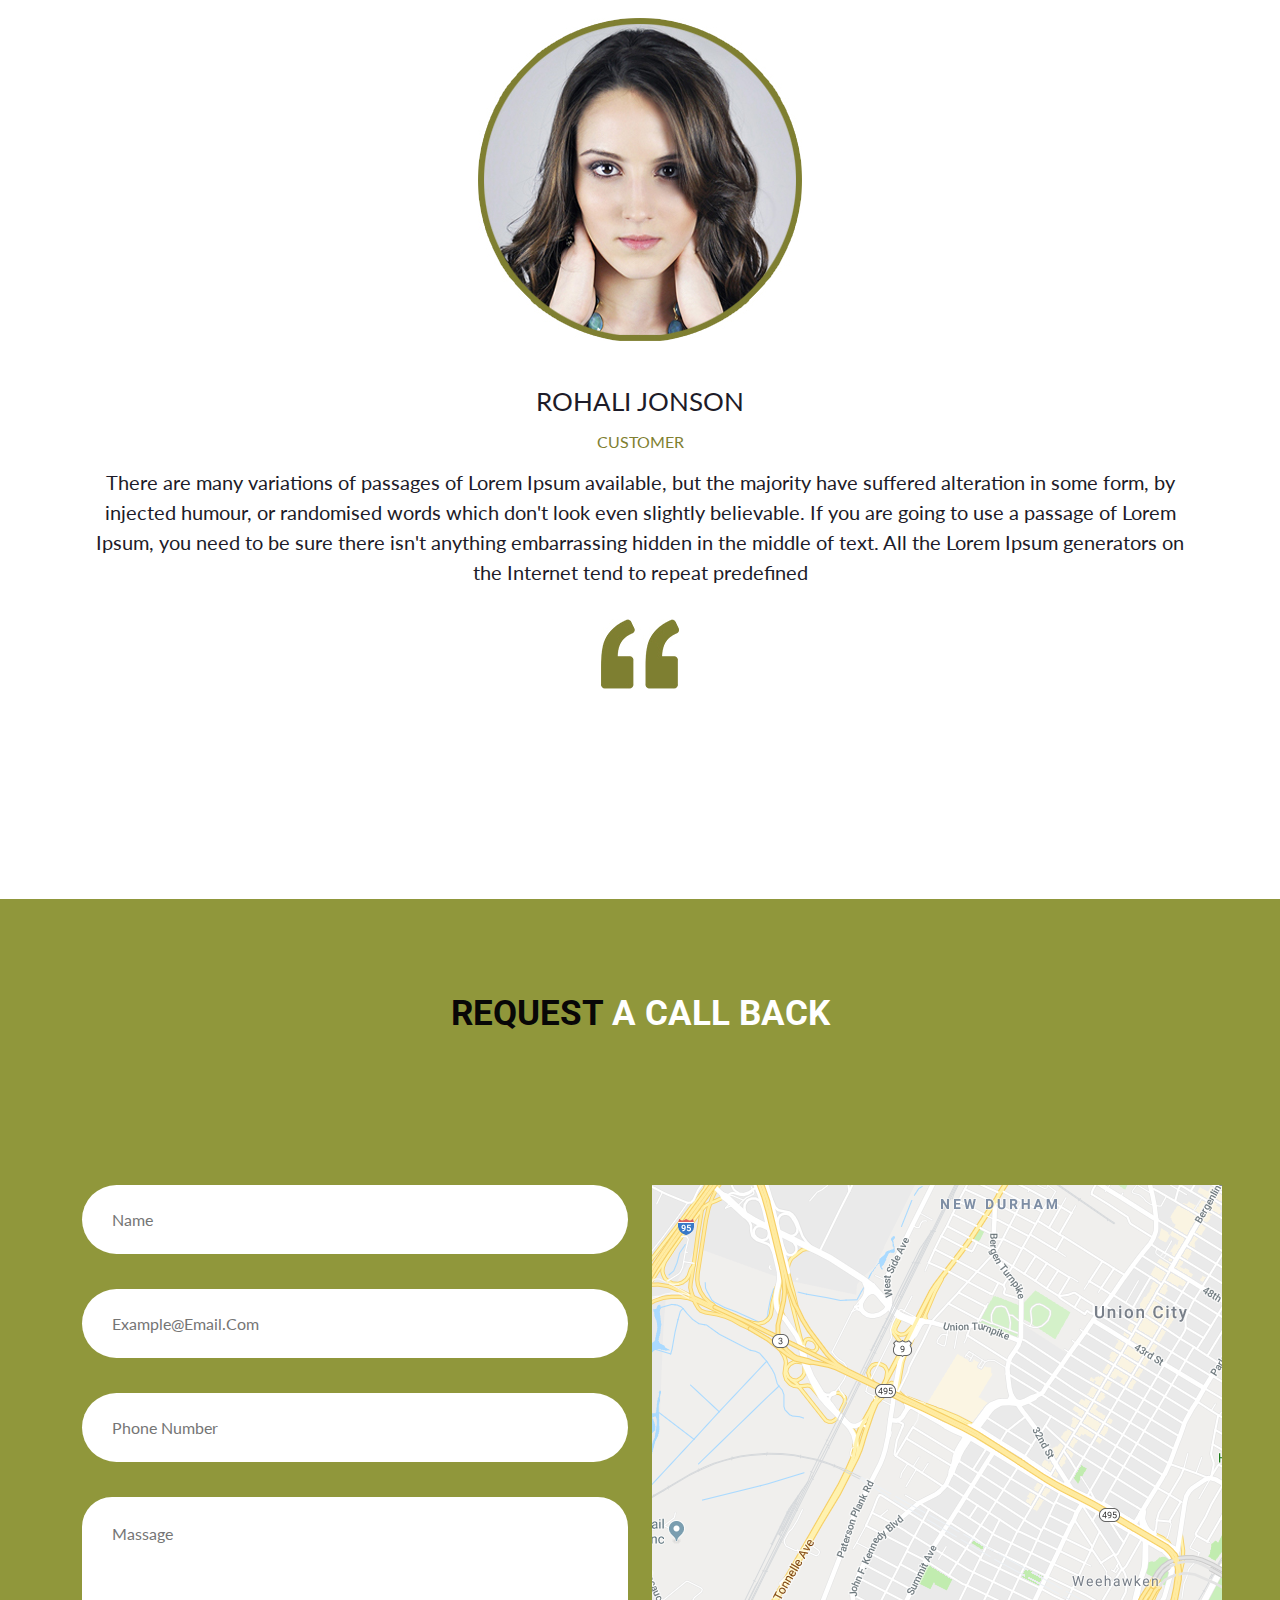
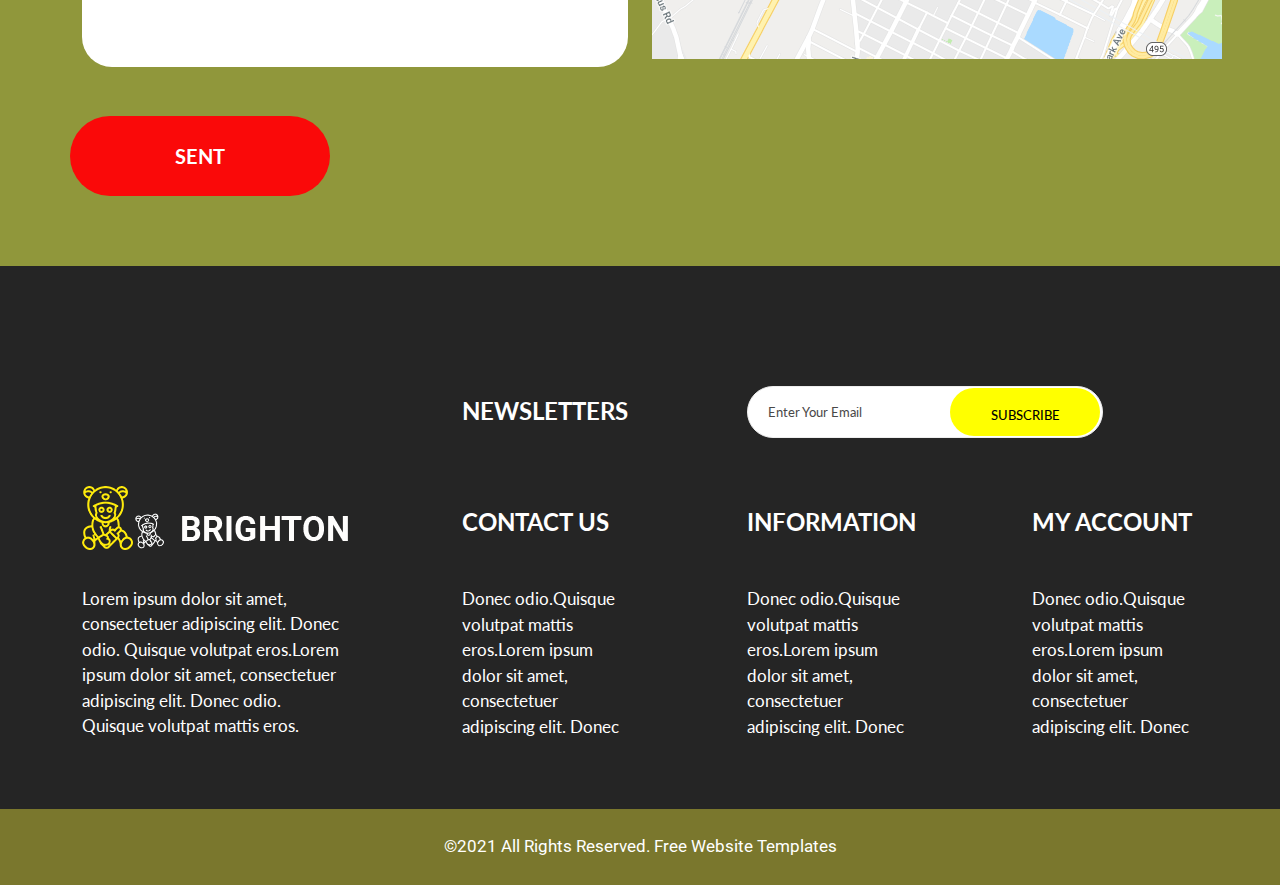
==== commit c5c2264f: "design part done & will be responsive" ====
--- a/index.html
+++ b/index.html
@@ -9,7 +9,7 @@
     <!-- ROBOTO FONTS FROM GOOGLE -->
     <link rel="preconnect" href="https://fonts.googleapis.com">
     <link rel="preconnect" href="https://fonts.gstatic.com" crossorigin>
-    <link href="https://fonts.googleapis.com/css2?family=Roboto:wght@400;500;700&display=swap" rel="stylesheet">
+    <link href="https://fonts.googleapis.com/css2?family=Roboto:wght@400;500;700;900&display=swap" rel="stylesheet">
 
     <!-- LATO FONTS FROM GOOGLE -->
     <link rel="preconnect" href="https://fonts.googleapis.com">
@@ -32,24 +32,63 @@
   </head>
   <body>
     <!-- START HEADER SECTION -->
-    <header id="header"></header>
+    <header id="header">
+      <nav class="navbar navbar-expand-lg navbar-light ">
+        <div class="container">
+          <a class="navbar-brand" href="#"><img src="./assets/images/logo/logo.png" alt="logo"></a>
+          <button class="navbar-toggler" type="button" data-bs-toggle="collapse" data-bs-target="#navbarNav" aria-controls="navbarNav" aria-expanded="false" aria-label="Toggle navigation">
+            <span class="navbar-toggler-icon"><i class="fas fa-bars"></i></span>
+          </button>
+          <div class="collapse navbar-collapse" id="navbarNav">
+            <ul class="navbar-nav mx-auto">
+              <li class="nav-item">
+                <a class="nav-link active" aria-current="page" href="#">Home</a>
+              </li>
+              <li class="nav-item">
+                <a class="nav-link" href="#">Features</a>
+              </li>
+              <li class="nav-item">
+                <a class="nav-link" href="#">Pricing</a>
+              </li>
+              <li class="nav-item">
+                <a class="nav-link disabled" href="#" tabindex="-1" aria-disabled="true">Disabled</a>
+              </li>
+            </ul>
+          </div>
+        </div>
+      </nav>
+    </header>
     <!-- HEADER SECTION END -->
 
     <!-- START BANNER SECTION -->
     <section id="banner">
-      <div class="banner-bg">
-        <div class="banner-contet-wrapper">
-          <div class="content-blog">
-            <span class="sub-title">a perfect learning center</span>
-            <h1 class="title">for your kinds</h1>
-            <p class="mute">
-              It is a long established fact that a reader will be distracted by the readable content of a page when looking at its layout. The point of using Lorem Ipsum is that it has a more-or-less normal distribution of letters, as 
-            </p>
-            <a href="#" type="button" class="btn button read-more-btn">read more</a>
-          </a>
-            <a href="#" class="btn button contact-btn">contact us</a>
-          </div>
-          <div class="content-blog"></div>
+      <div class="banner-wrapper">
+        <div class="banner-top-wrapper">
+          <div class="bnner-top-container">
+            <div class="banner-block-box">
+              <div class="row">
+                <div class="col-md-7">
+                  <div class="content-blog">
+                    <span class="sub-title">a perfect learning center</span>
+                    <h1 class="title">for your kinds</h1>
+                    <p class="text">It is a long established fact that a reader will be distracted by the readable content of a <br> page when looking at its layout. The point of using Lorem Ipsum is that it has a <br> more-or-less normal distribution of letters, as </p>
+                    <a href="#" type="button" class="btn button read-more-btn">read more</a>
+                    </a>
+                    <a href="#" type="button" class="btn button contact-btn">contact us</a>
+                    <div class="doted-wrapper">
+                      <span class="point point-01"></span>
+                      <span class="point point-02"></span>
+                      <span class="point point-03"></span>
+                      <span class="point point-04"></span>
+                      <span class="point point-05"></span>
+                    </div>
+                  </div>
+                </div>
+                <div class="col-md-5">
+                </div>
+              </div>
+            </div>
+          </div>
         </div>
       </div>
     </section>
@@ -57,20 +96,81 @@
 
     <!-- START OFFER SECTION -->
     <section id="offer" class="get-offer">
-      <div class="container">
-        <div class="row">
-          <div class="col-lg-12">
-            <h2 class="heading text-left">what we offer</h2>
-            <p>It is a long established fact that a reader will be distracted by the readable content of a page when looking at its layout. The point of using Lorem</p>
-          </div>
-        </div>
-        <div class="row">
-          <div class="col-lg-6 col-md-6 col-sm-12 col-12">
-            <div class="single-offer">
-              <div class="item-img"> <img src="./assets/images/offer/1.png" alt="offer-img"> </div>
-              <div class="item-content">
-                <h5 class="headingh5">safety first</h5>
-                <p class="mute text-dark">Lorem ipsum dolor sit amet consectetur, adipisicing elit. Aut eveniet sed quidem provident enim impedit ipsum ea magnam pariatur dolor!</p>
+      <div class="offer-wrapper">
+        <div class="container">
+          <div class="row">
+            <div class="col-lg-12">
+              <div class="section-title">
+                <h2 class="heading"> <span class="h2-color"></span> what we offer</h2>
+                <p>It is a long established fact that a reader will be distracted by the readable content of a page when looking at its layout. The point of using Lorem</p>
+              </div>
+            </div>
+          </div>
+          <div class="row g-0">
+            <div class=" col-md-6 col-12">
+              <div class="offer-contents">
+                  <div class="single-offer single-item-01">
+                    <div class="item-img"> <img src="./assets/images/offer/1.png" alt="offer-img"> </div>
+                    <div class="item-content">
+                      <h5 class="headingh5"><a href="#">safety first</a></h5>
+                      <p class="text">It is a long established fact that a reader will be distracted by the readable content of a page when looking at its layout. The point of using Lorem</p>
+                    </div>
+                  </div>
+              </div>
+            </div>
+            <div class=" col-md-6 col-12">
+              <div class="offer-contents">
+                  <div class="single-offer single-item-01">
+                    <div class="item-img"> <img src="./assets/images/offer/2.png" alt="offer-img"> </div>
+                    <div class="item-content">
+                      <h5 class="headingh5"><a href="#">safety first</a></h5>
+                      <p class="text">It is a long established fact that a reader will be distracted by the readable content of a page when looking at its layout. The point of using Lorem</p>
+                    </div>
+                  </div>
+              </div>
+            </div>
+            <div class=" col-md-6 col-12">
+              <div class="offer-contents">
+                  <div class="single-offer single-item-01">
+                    <div class="item-img"> <img src="./assets/images/offer/3.png" alt="offer-img"> </div>
+                    <div class="item-content">
+                      <h5 class="headingh5"><a href="#">safety first</a></h5>
+                      <p class="text">It is a long established fact that a reader will be distracted by the readable content of a page when looking at its layout. The point of using Lorem</p>
+                    </div>
+                  </div>
+              </div>
+            </div>
+            <div class=" col-md-6 col-12">
+              <div class="offer-contents">
+                  <div class="single-offer single-item-01">
+                    <div class="item-img"> <img src="./assets/images/offer/4.png" alt="offer-img"> </div>
+                    <div class="item-content">
+                      <h5 class="headingh5"><a href="#">safety first</a></h5>
+                      <p class="text">It is a long established fact that a reader will be distracted by the readable content of a page when looking at its layout. The point of using Lorem</p>
+                    </div>
+                  </div>
+              </div>
+            </div>
+            <div class=" col-md-6 col-12">
+              <div class="offer-contents">
+                  <div class="single-offer single-item-01">
+                    <div class="item-img"> <img src="./assets/images/offer/5.png" alt="offer-img"> </div>
+                    <div class="item-content">
+                      <h5 class="headingh5"><a href="#">safety first</a></h5>
+                      <p class="text">It is a long established fact that a reader will be distracted by the readable content of a page when looking at its layout. The point of using Lorem</p>
+                    </div>
+                  </div>
+              </div>
+            </div>
+            <div class=" col-md-6 col-12">
+              <div class="offer-contents">
+                  <div class="single-offer single-item-01">
+                    <div class="item-img"> <img src="./assets/images/offer/6.png" alt="offer-img"> </div>
+                    <div class="item-content">
+                      <h5 class="headingh5"><a href="#">safety first</a></h5>
+                      <p class="text">It is a long established fact that a reader will be distracted by the readable content of a page when looking at its layout. The point of using Lorem</p>
+                    </div>
+                  </div>
               </div>
             </div>
           </div>
@@ -83,15 +183,19 @@
     <section id="about-us" class="about-us">
       <div class="about-wrapper">
         <div class="row">
-          <div class="col-lg-7 d-lg-block d-none">
-            <img src="./assets/images/about/about.jpg" alt="about.jpg">
-          </div>
-          <div class="col-lg-5">
+          <div class="col-md-6 d-md-block d-none">
+            
+          </div>
+          <div class="col-md-5 offset-lg-1">
             <div class="about-content">
-              <h2 class="heading">a few words about us</h2>
-              <p class="mute">Lorem ipsum dolor sit amet, consectetur adipisicing elit. Reiciendis enim modi perferendis qui, dolorum numquam, amet molestias quod aliquam provident accusantium natus corporis sapiente, maxime ratione culpa doloribus velit! Commodi repellat a rerum cumque veritatis explicabo illo dolor consequuntur eaque ipsam. Aperiam facere vel, adipisci quisquam eius, possimus recusandae perferendis est quibusdam sit eos! Laboriosam ea aperiam iure libero. Voluptas saepe quo, repudiandae eligendi dolorum recusandae aliquam nesciunt ratione labore porro esse. Quisquam sint repellat accusantium? Ab perferendis accusantium debitis?</p>
-              <button class="btn button read-more">read more</button>
-            </div>
+              <div class="section-title">
+                <h2 class="heading"><span class="h2-color"></span> a few words about us</h2>
+                <p>It is a long established fact that a reader will be distracted by the readable content of a page when looking at its layout. The point of using Lorem Ipsum is that it has a more-or-less normal distribution of letters, as opposed to using 'Content here, content here', making it look like readable English. Many desktop publishing packages and web</p>
+              </div>
+              <button class="btn button read-more-btn">read more</button>
+            </div>
+          </div>
+          <div class="col-md-1 d-md-block d-none ">
           </div>
         </div>
       </div>
@@ -103,16 +207,16 @@
       <div class="feedbak-wrapper">
         <div class="container">
           <div class="row">
-            <div class="col-12"><h2 class="heading">parent's feedback</h2></div>
+            <div class="col-12"><div class="section-title"><h2 class="heading"><span class="h2-color"></span> parent's feedback</h2></div></div>
           </div>
           <div class="content-feedback">
             <div class="customer">
               <img src="./assets/images/feedback/border-img.jpg" alt="feedback-img">
             </div>
             <div class="feedback">
-              <h3 class="headingh3">rohali jonson</h3>
+              <h3 class="headingh3"><a href="#">rohali jonson</a></h3>
               <h5 class="designation">customer</h5>
-              <p class="lead">Lorem ipsum dolor sit amet consectetur, adipisicing elit. Error quam dolores possimus officiis! Consectetur saepe quaerat nostrum eveniet! Qui provident itaque fugiat, numquam voluptatum quis id, enim eaque voluptas optio soluta impedit temporibus modi suscipit inventore perspiciatis ab aperiam. Vel.</p>
+              <p class="lead">There are many variations of passages of Lorem Ipsum available, but the majority have suffered alteration in some form, by injected humour, or randomised words which don't look even slightly believable. If you are going to use a passage of Lorem Ipsum, you need to be sure there isn't anything embarrassing hidden in the middle of text. All the Lorem Ipsum generators on the Internet tend to repeat predefined </p>
               <img src="./assets/images/feedback/left-quote.jpg" alt="left-quote.jpg">
             </div>
           </div>
@@ -126,12 +230,16 @@
       <div class="contact-wrapper">
         <div class="container">
           <div class="row">
-            <h2 class="heading"> <span>request</span> a call back</h2>
+            <div class="col-12">
+              <div class="section-title">
+                <h2 class="heading"> <span class="h2-color">request</span> a call back</h2>
+              </div>
+            </div>
           </div>
           <div class="row">
             <div class="col-lg-6 col-md-6 col-sm-12">
               <div class="contanct-form">
-                <form action="#">
+                <form action="#" method="POST" class="contact">
                   <input type="text" name="username" id="username" placeholder="name" required>
                   <input type="email" name="email" id="email" placeholder="example@email.com" required>
                   <input type="number" name="number" id="number" placeholder="phone number" required>
@@ -161,7 +269,7 @@
             <h3 class="headingh3">newsletters</h3>
           </div>
           <div class="col-lg-4 offset-lg-1">
-            <form class="subcribe">
+            <form action="#" method="POST" class="subcribe">
               <input type="email" name="email" id="email" placeholder="enter your email" />
             <button 
             class ="btn button" type="submit">subscribe</button>
@@ -175,19 +283,19 @@
                 <a class="logo" href="#">
                   <img src="./assets/images/logo/logo.png" alt="logo">
                 </a>
-                  <p>Lorem ipsum dolor sit amet, consectetuer adipiscing elit. Donec odio. Quisque volutpat mattis eros.Lorem ipsum dolor sit amet, consectetuer adipiscing elit. Donec odio. Quisque volutpat mattis eros.</p>
+                  <p>Lorem ipsum dolor sit amet, consectetuer adipiscing elit. Donec odio. Quisque volutpat eros.Lorem ipsum dolor sit amet, consectetuer adipiscing elit. Donec odio. Quisque volutpat mattis eros.</p>
               </div>
             </div>
             <div class=" col-lg-2 col-md-6 offset-lg-1">
               <div class="single-column item-02">
                 <h3 class="headingh3">contact us</h3>
                 <ul>
-                  <li><a href="#">Lorem, ipsum.</a></li>
-                  <li><a href="#">Expedita, impedit.</a></li>
-                  <li><a href="#">Sit, dolorem?</a></li>
-                  <li><a href="#">Animi, distinctio.</a></li>
-                  <li><a href="#">Aspernatur, illo!</a></li>
-                  <li><a href="#">Ad, voluptatibus.</a></li>
+                  <li><a href="#">Donec odio.Quisque</a></li>
+                  <li><a href="#">volutpat mattis</a></li>
+                  <li><a href="#">eros.Lorem ipsum</a></li>
+                  <li><a href="#">dolor sit amet,</a></li>
+                  <li><a href="#">consectetuer</a></li>
+                  <li><a href="#">adipiscing elit. Donec</a></li>
                 </ul>
               </div>
             </div>
@@ -195,12 +303,12 @@
               <div class="single-column item-03">
                 <h3 class="headingh3">information</h3>
                 <ul>
-                  <li><a href="#">Lorem, ipsum.</a></li>
-                  <li><a href="#">Expedita, impedit.</a></li>
-                  <li><a href="#">Sit, dolorem?</a></li>
-                  <li><a href="#">Animi, distinctio.</a></li>
-                  <li><a href="#">Aspernatur, illo!</a></li>
-                  <li><a href="#">Ad, voluptatibus.</a></li>
+                  <li><a href="#">Donec odio.Quisque</a></li>
+                  <li><a href="#">volutpat mattis</a></li>
+                  <li><a href="#">eros.Lorem ipsum</a></li>
+                  <li><a href="#">dolor sit amet,</a></li>
+                  <li><a href="#">consectetuer</a></li>
+                  <li><a href="#">adipiscing elit. Donec</a></li>
                 </ul>
               </div>
             </div>
@@ -208,12 +316,12 @@
               <div class="single-column item-04">
                 <h3 class="headingh3">my account</h3>
                 <ul>
-                  <li><a href="#">Lorem, ipsum.</a></li>
-                  <li><a href="#">Expedita, impedit.</a></li>
-                  <li><a href="#">Sit, dolorem?</a></li>
-                  <li><a href="#">Animi, distinctio.</a></li>
-                  <li><a href="#">Aspernatur, illo!</a></li>
-                  <li><a href="#">Ad, voluptatibus.</a></li>
+                  <li><a href="#">Donec odio.Quisque</a></li>
+                  <li><a href="#">volutpat mattis</a></li>
+                  <li><a href="#">eros.Lorem ipsum</a></li>
+                  <li><a href="#">dolor sit amet,</a></li>
+                  <li><a href="#">consectetuer</a></li>
+                  <li><a href="#">adipiscing elit. Donec</a></li>
                 </ul>
               </div>
             </div> 
--- a/assets/css/typography.css
+++ b/assets/css/typography.css
@@ -11,7 +11,7 @@
 }
 
 section {
-  padding: 0px 10px;
+  padding: 0px;
   box-sizing: border-box;
 }
 
@@ -43,17 +43,32 @@
   font-family: "Roboto", sans-serif;
   font-size: 98px;
   font-weight: 400;
-  text-transform: uppercase;
-  color: #ffffff;
-  margin-top: 25px;
-  margin-bottom: 55px;
+  line-height: 0.8;
+  text-transform: uppercase;
+  color: #ffffff;
+  margin-bottom: 47px;
 }
 .sub-title {
   font-family: "Roboto", sans-serif;
   font-size: 50px;
   font-weight: 400;
+  padding-bottom: 2px;
   text-transform: uppercase;
   color: #ffff00;
+}
+.section-title {
+  margin: 0 auto;
+  margin-bottom: 75px;
+}
+.section-title .heading {
+  text-align: center;
+  margin-bottom: 20px;
+}
+.section-title .heading .h2-color {
+  color: #ffffff;
+}
+.section-title p {
+  color: #0b0806;
 }
 .heading {
   font-family: "Roboto", sans-serif;
@@ -92,8 +107,10 @@
 p {
   font-family: "Roboto", sans-serif;
   font-size: 17px;
+  line-height: 1.5;
   font-weight: 400;
   color: #999999;
+  padding: 0;
   margin: 0;
 }
 
@@ -117,23 +134,25 @@
   margin-right: 15px;
   border: none;
   outline: none;
+  transition: all 0.4s linear;
   text-transform: uppercase;
   width: 255px;
-}
-.button.read-more-btn {
-  color: #0b0806;
+  color: #0b0806;
+}
+
+.read-more-btn {
+  color: #0b0806;
+  transition: all 0.4s linear;
   background-color: #ffff00;
 }
-.button.read-more-btn:hover {
+
+.contact-btn {
   color: #0b0806;
   background-color: #ffffff;
 }
-.button.contact-btn {
-  color: #0b0806;
-  background-color: #ffffff;
-}
-.button.contact-btn:hover {
-  color: #0b0806;
+.contact-btn:hover {
+  color: #0b0806;
+  /* text-shadow: 1px -1px black; */
   background-color: #ffff00;
 }
 span {
@@ -141,7 +160,7 @@
   font-size: 12px;
   font-weight: 600;
 }
-span.sub-heading {
+/* span.sub-heading {
   font-family: "Lato", sans-serif;
   font-size: 12px;
   font-weight: 600;
@@ -156,7 +175,7 @@
   text-transform: uppercase;
   text-align: left;
   color: #f75454;
-}
+} */
 a {
   text-decoration: none;
   display: inline-block;
--- a/assets/css/style.css
+++ b/assets/css/style.css
@@ -4,28 +4,214 @@
   display: block;
 }
 /*===============
+HEADER SECTION STYLES HERE
+ ===========================  */
+#header {
+  background: #90953b;
+}
+/* LOGO PART  */
+
+/* NAVBAR MENU PART  */
+/*===============
+BANNER SECTION STYLES HERE
+ ===========================  */
+#banner .banner-wrapper {
+  background: #78853f;
+  padding-top: 45px;
+  position: relative;
+}
+#banner .banner-wrapper::after {
+  position: absolute;
+  content: "";
+  bottom: 0;
+  display: block;
+  width: 100%;
+  height: 60px;
+  z-index: 1;
+  background: #ffffff;
+}
+.banner-top-wrapper {
+  position: relative;
+  content: "";
+  z-index: 3;
+  width: 100%;
+  height: auto;
+  max-width: 1680px;
+  background: url(../images/banner/banner-top-bg.jpg) no-repeat center center;
+  background-size: cover;
+  margin: auto;
+}
+.banner-top-wrapper .content-blog {
+  padding-top: 162px;
+  padding-left: 90px;
+  padding-bottom: 128px;
+}
+#banner .content-blog p {
+  color: #ffffff;
+  padding: 0px 40px 65px 0px;
+}
+#banner .content-blog a.button {
+  margin-bottom: 90px;
+}
+#banner .content-blog a.read-more-btn:hover {
+  background-color: #ffffff;
+}
+#banner .content-blog .doted-wrapper .point {
+  display: flex;
+  flex-wrap: nowrap;
+  align-items: center;
+  justify-content: flex-start;
+}
+#banner .content-blog .doted-wrapper .point {
+  width: 26px;
+  height: 26px;
+  margin-right: 5px;
+  border-radius: 50%;
+  background: #ffff00;
+  display: inline-block;
+}
+#banner .content-blog .doted-wrapper .point-02 {
+  width: 34px;
+  height: 34px;
+  border-radius: 50%;
+  border: 3px solid #ffffff;
+  background: none;
+}
+
+/*===============
+OFFER SECTION STYLES HERE
+ ===========================  */
+#offer.get-offer {
+  position: relative;
+  overflow: hidden;
+  padding: 0;
+  margin: 0;
+}
+#offer.get-offer .offer-wrapper {
+  padding-top: 100px;
+  padding-bottom: 40px;
+  background: #ffffff;
+}
+#offer.get-offer .offer-wrapper .section-title {
+  text-align: left;
+  margin-bottom: 75px;
+}
+#offer.get-offer .offer-wrapper .section-title h2 {
+  text-align: left;
+  margin-bottom: 20px;
+}
+#offer.get-offer .offer-wrapper .section-title p {
+  color: #0b0806;
+}
+
+/* OFFER CONTENTS STYLES  */
+#offer.get-offer .offer-contents {
+  margin-bottom: 100px;
+}
+#offer.get-offer .offer-contents .single-offer {
+  display: flex;
+  justify-content: flex-start;
+  align-items: center;
+}
+#offer.get-offer .offer-contents .single-offer .item-img {
+  width: 100%;
+  height: 100%;
+  max-width: 138px;
+  min-height: 115px;
+  margin-right: 30px;
+  display: flex;
+  align-items: center;
+  justify-content: center;
+  background: #eeeded;
+  transition: all 0.4s linear;
+}
+#offer.get-offer .offer-contents .single-offer .item-img:hover {
+  background: #8f9440;
+}
+#offer.get-offer .offer-contents .single-offer .item-img img {
+  margin: auto;
+  margin-top: 30px;
+}
+#offer.get-offer .offer-contents .single-offer .item-content h5 {
+  padding-bottom: 13px;
+  color: #0b0806;
+}
+#offer.get-offer .offer-contents .single-offer .item-content h5:hover a {
+  color: #8f9440;
+}
+#offer.get-offer .offer-contents .single-offer .item-content p {
+  font-size: 14px;
+  line-height: 1.7;
+  color: #999999;
+}
+/*===============
 ABOUT SECTION STYLES HERE
  ===========================  */
 #about-us {
-  background: rgb(230, 230, 230);
+  position: relative;
+  overflow: hidden;
+  padding: 0;
+  margin: 0;
 }
 #about-us .about-wrapper {
   padding: 150px 0;
-  background: rgb(230, 230, 230);
-}
-
+  background: url(../images/about/about-bg.jpg) no-repeat center center;
+  background-size: cover;
+}
+#about-us .about-wrapper .about-content {
+  width: 100%;
+  height: auto;
+  max-width: 500px;
+  padding: 0 5px;
+}
+#about-us .about-wrapper .about-content .section-title {
+  margin-bottom: 107px;
+}
+#about-us .about-wrapper .about-content h2 {
+  font-family: "Roboto";
+  font-weight: 900;
+  color: #100404;
+  text-align: left;
+  margin-bottom: 0;
+}
+#about-us .about-wrapper .about-content p {
+  font-weight: 400;
+  line-height: 2;
+  padding-top: 47px;
+  color: #100404;
+}
+#about-us .about-wrapper .about-content .read-more-btn {
+  font-family: "Roboto";
+  font-weight: 400;
+  font-size: 17px;
+  color: #100404;
+  border: 1px solid #ffff00;
+  transition: all 0.4s linear;
+}
+#about-us .about-wrapper .about-content .read-more-btn:hover {
+  /* color: #ffff00;
+  text-shadow: 1px -1px black; */
+  border: 1px solid #100404;
+  background-color: #ffffff;
+}
 /*===============
  COUSTOMER FEEDBACK SECTION STYLES HERE
  ===========================  */
 #customer-feedback {
+  position: relative;
+  overflow: hidden;
+}
+#customer-feedback .feedbak-wrapper {
   background: #ffffff;
-}
-#customer-feedback .feedbak-wrapper {
-  padding-top: 190px;
-  padding-bottom: 90px;
+  padding-top: 180px;
+  padding-bottom: 210px;
+}
+#customer-feedback .feedbak-wrapper .section-title {
+  margin-bottom: 0;
 }
 #customer-feedback .feedbak-wrapper .heading {
-  padding-bottom: 90px;
+  padding-bottom: 120px;
+  margin-bottom: 0;
 }
 #customer-feedback .feedbak-wrapper .customer img {
   margin: auto;
@@ -39,20 +225,25 @@
   font-size: 26px;
   font-weight: 400;
   color: #1d1b28;
-  margin-top: 50px;
-  margin-bottom: 25px;
+  padding-top: 45px;
+}
+#customer-feedback .feedbak-wrapper .feedback .headingh3:hover a {
+  color: #7f7f31;
 }
 #customer-feedback .feedbak-wrapper .feedback .designation {
   font-family: "Lato", sans-serif;
   font-size: 16px;
   font-weight: 400;
   color: #7f7f31;
-  margin-bottom: 25px;
+  padding: 15px 0px;
   text-transform: uppercase;
 }
 #customer-feedback .feedbak-wrapper .feedback p {
-  margin-bottom: 25px;
-  color: #080707;
+  font-family: "Lato", sans-serif;
+  font-weight: 400;
+  line-height: 1.5;
+  margin-bottom: 32px;
+  color: #1d1b28;
 }
 
 #customer-feedback .feedback h3.headingh3 {
@@ -78,11 +269,13 @@
  CONTACT FORM STYLES HERE
  ===========================  */
 #contact {
-  background: #516603;
+  position: relative;
+  overflow: hidden;
 }
 #contact .contact-wrapper {
-  padding-top: 90px;
-  padding-bottom: 55px;
+  background: #90973b;
+  padding-top: 94px;
+  padding-bottom: 70px;
 }
 #contact .heading {
   padding-bottom: 75px;
@@ -109,25 +302,32 @@
   margin-bottom: 35px;
   border: none;
   outline: none;
+  border-radius: 50px;
+  text-transform: capitalize;
+}
+#contact .contanct-form form textarea {
   border-radius: 30px;
-}
-#contact .contanct-form form textarea {
   margin-bottom: 0px;
-}
-#contact .button {
+  resize: none;
+}
+#contact .contact-btn {
   font-family: "Poppins" sans-serif;
   font-size: 20px;
   font-weight: 700;
   color: #ffffff;
   width: 100%;
   height: auto;
-  max-width: 200px;
-  margin-top: 50px;
-  background: hsl(0, 100%, 52%);
+  max-width: 260px;
+  margin-top: 43px;
+  border-radius: 50px;
+  background: #fa0909;
   transition: all 0.4s linear;
 }
-#contact .button:hover {
-  background: hsl(56, 97%, 56%);
+#contact .contact-btn:hover {
+  color: #fa0909;
+  border-color: #100404;
+  text-shadow: 1px -1px rgb(194, 194, 194);
+  background: #ffffff;
 }
 /*===============
  FOOTER SECTION STYLES HERE 
@@ -147,7 +347,7 @@
   display: block;
   width: 100%;
   height: 50px;
-  padding: 25px 30px;
+  padding: 25px 170px 25px 20px;
   line-height: initial;
   transition: 0.3s linear;
   border: none;
@@ -166,7 +366,7 @@
   display: block;
   position: absolute;
   top: 50px;
-  right: 0px;
+  right: 3px;
   z-index: 4;
   width: 100%;
   height: 50px;
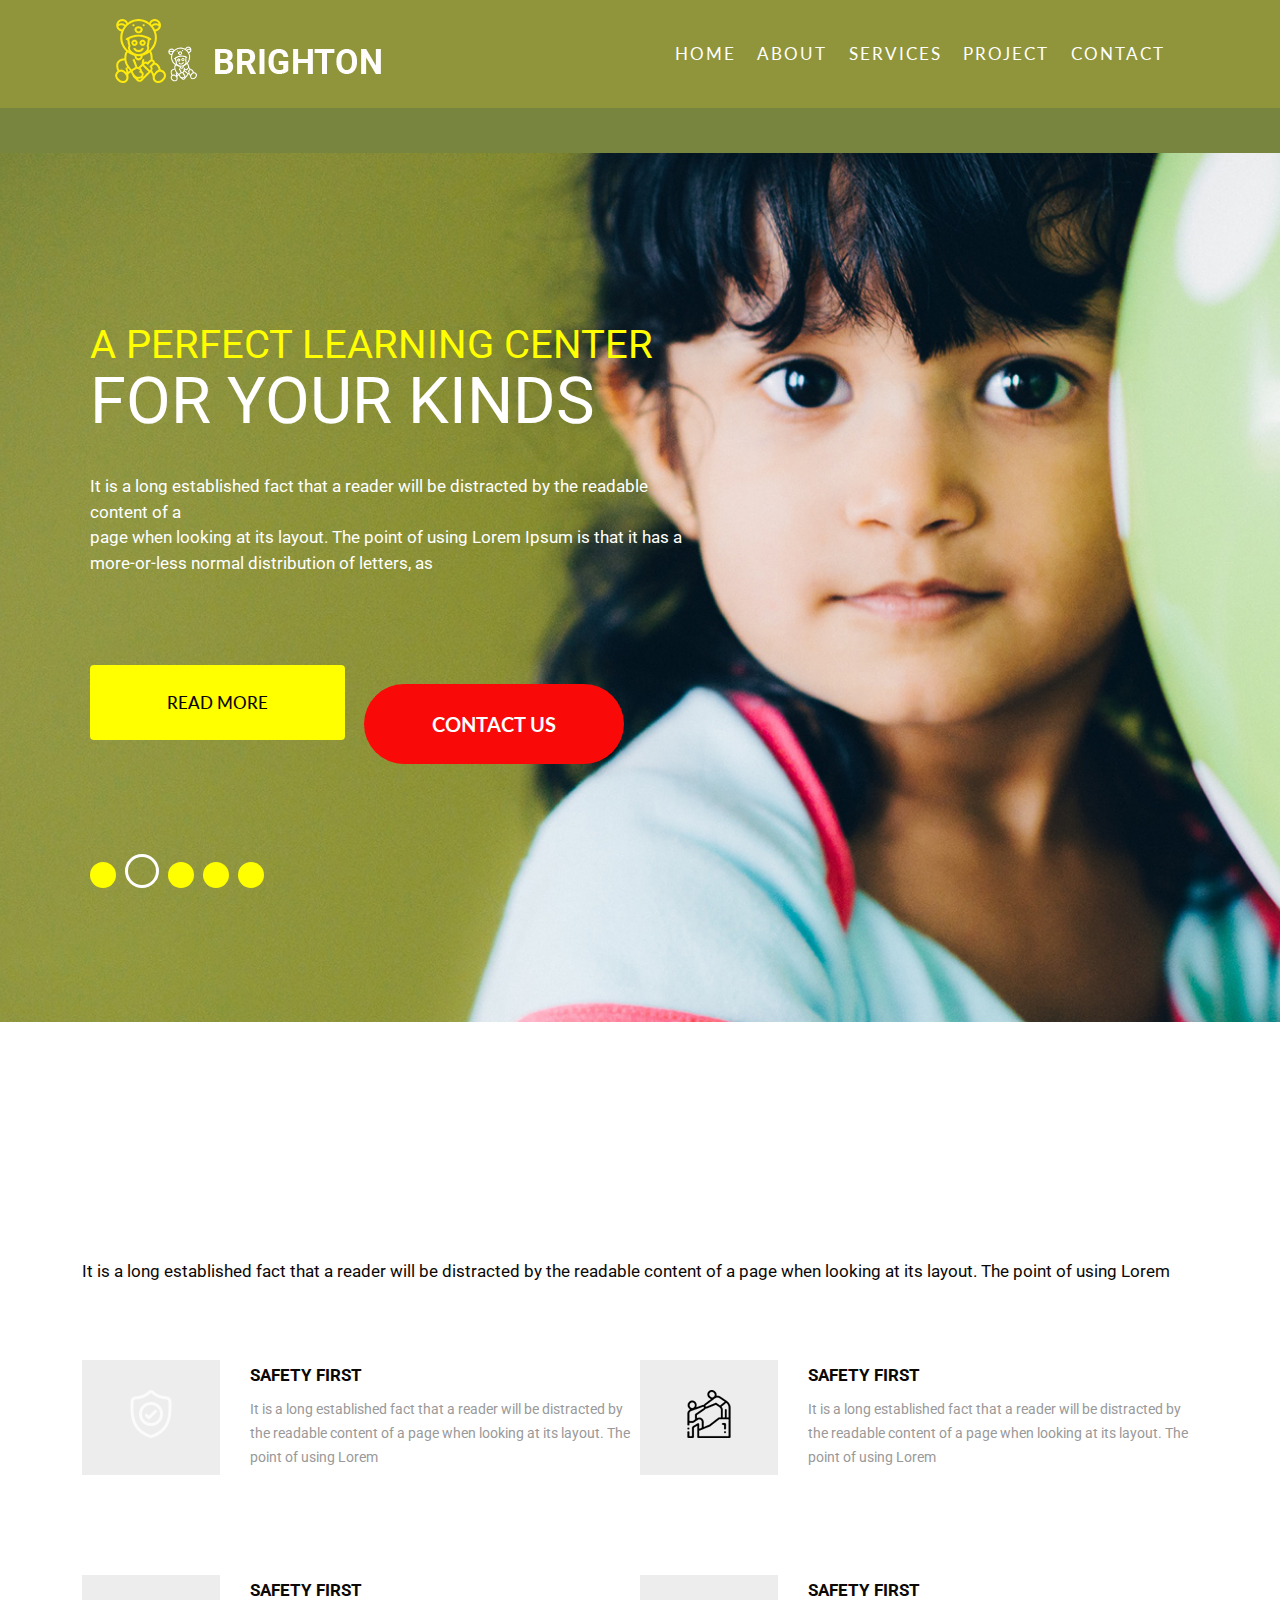
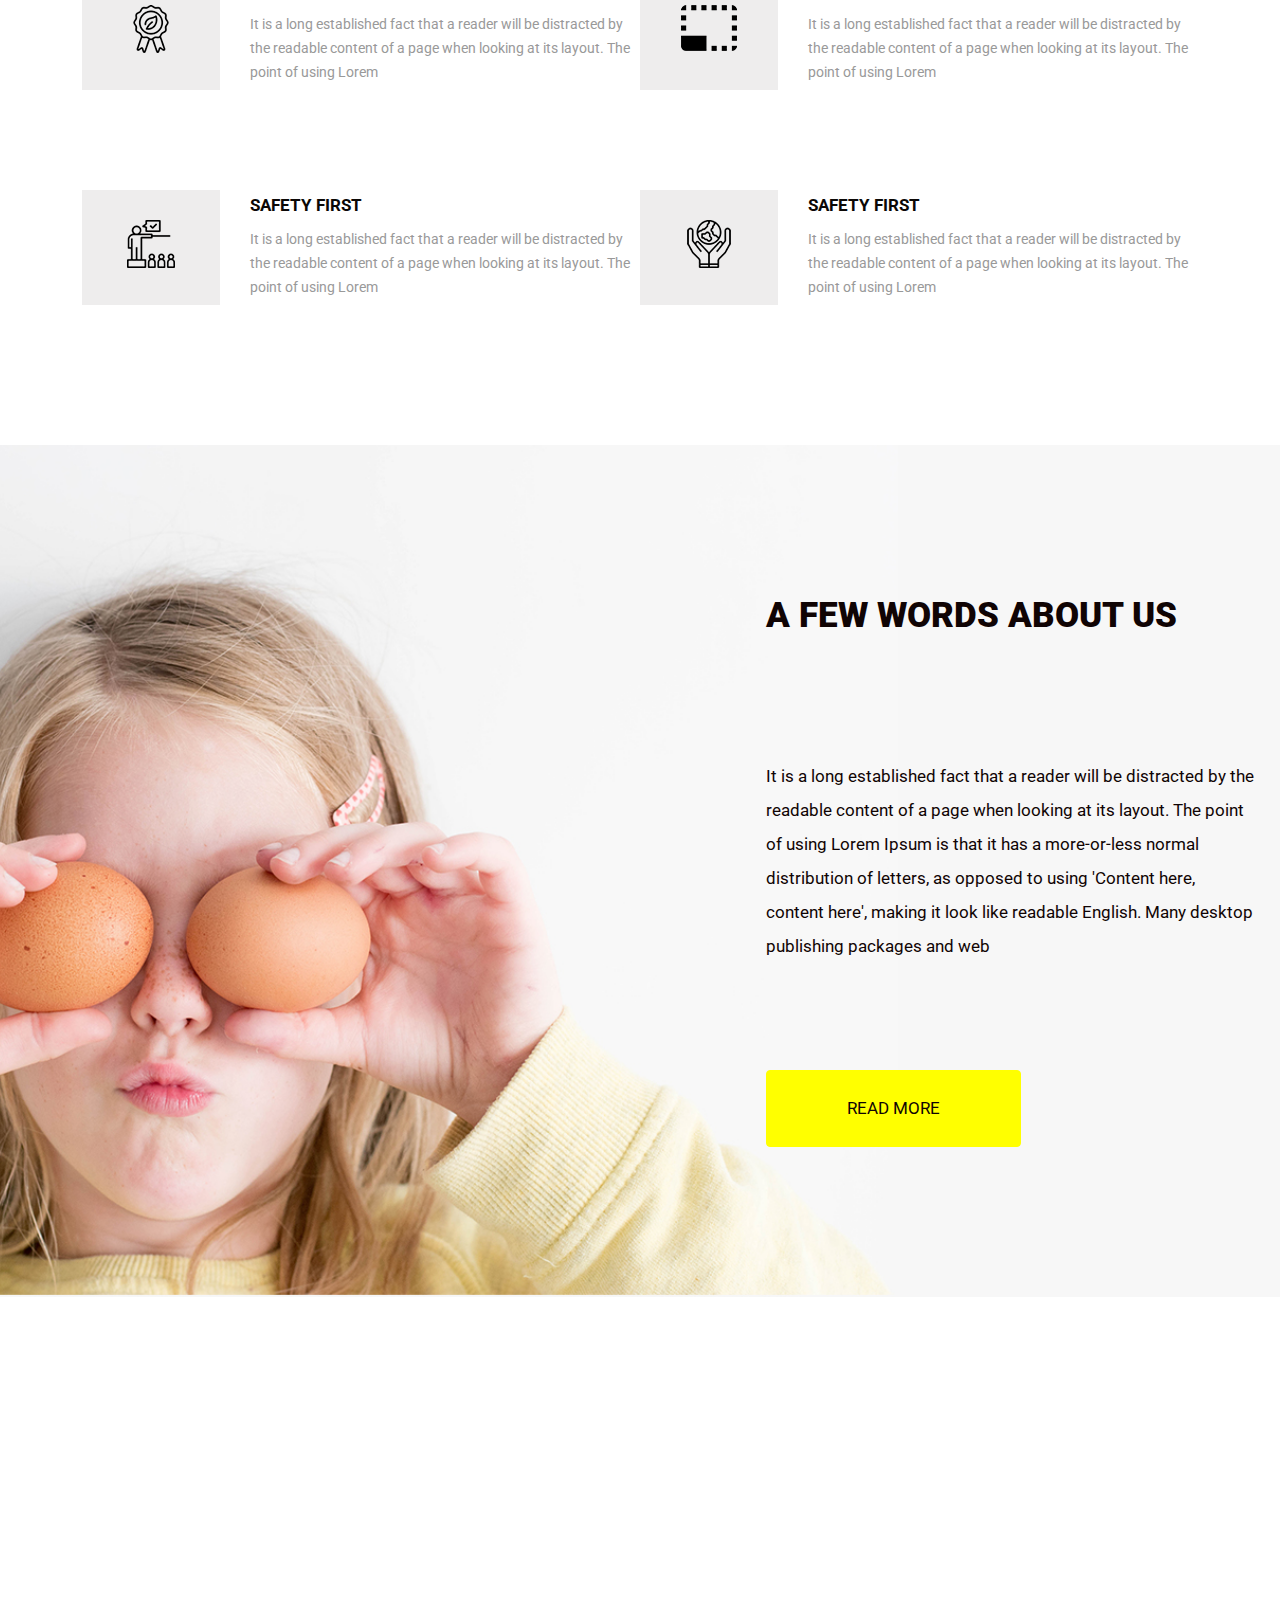
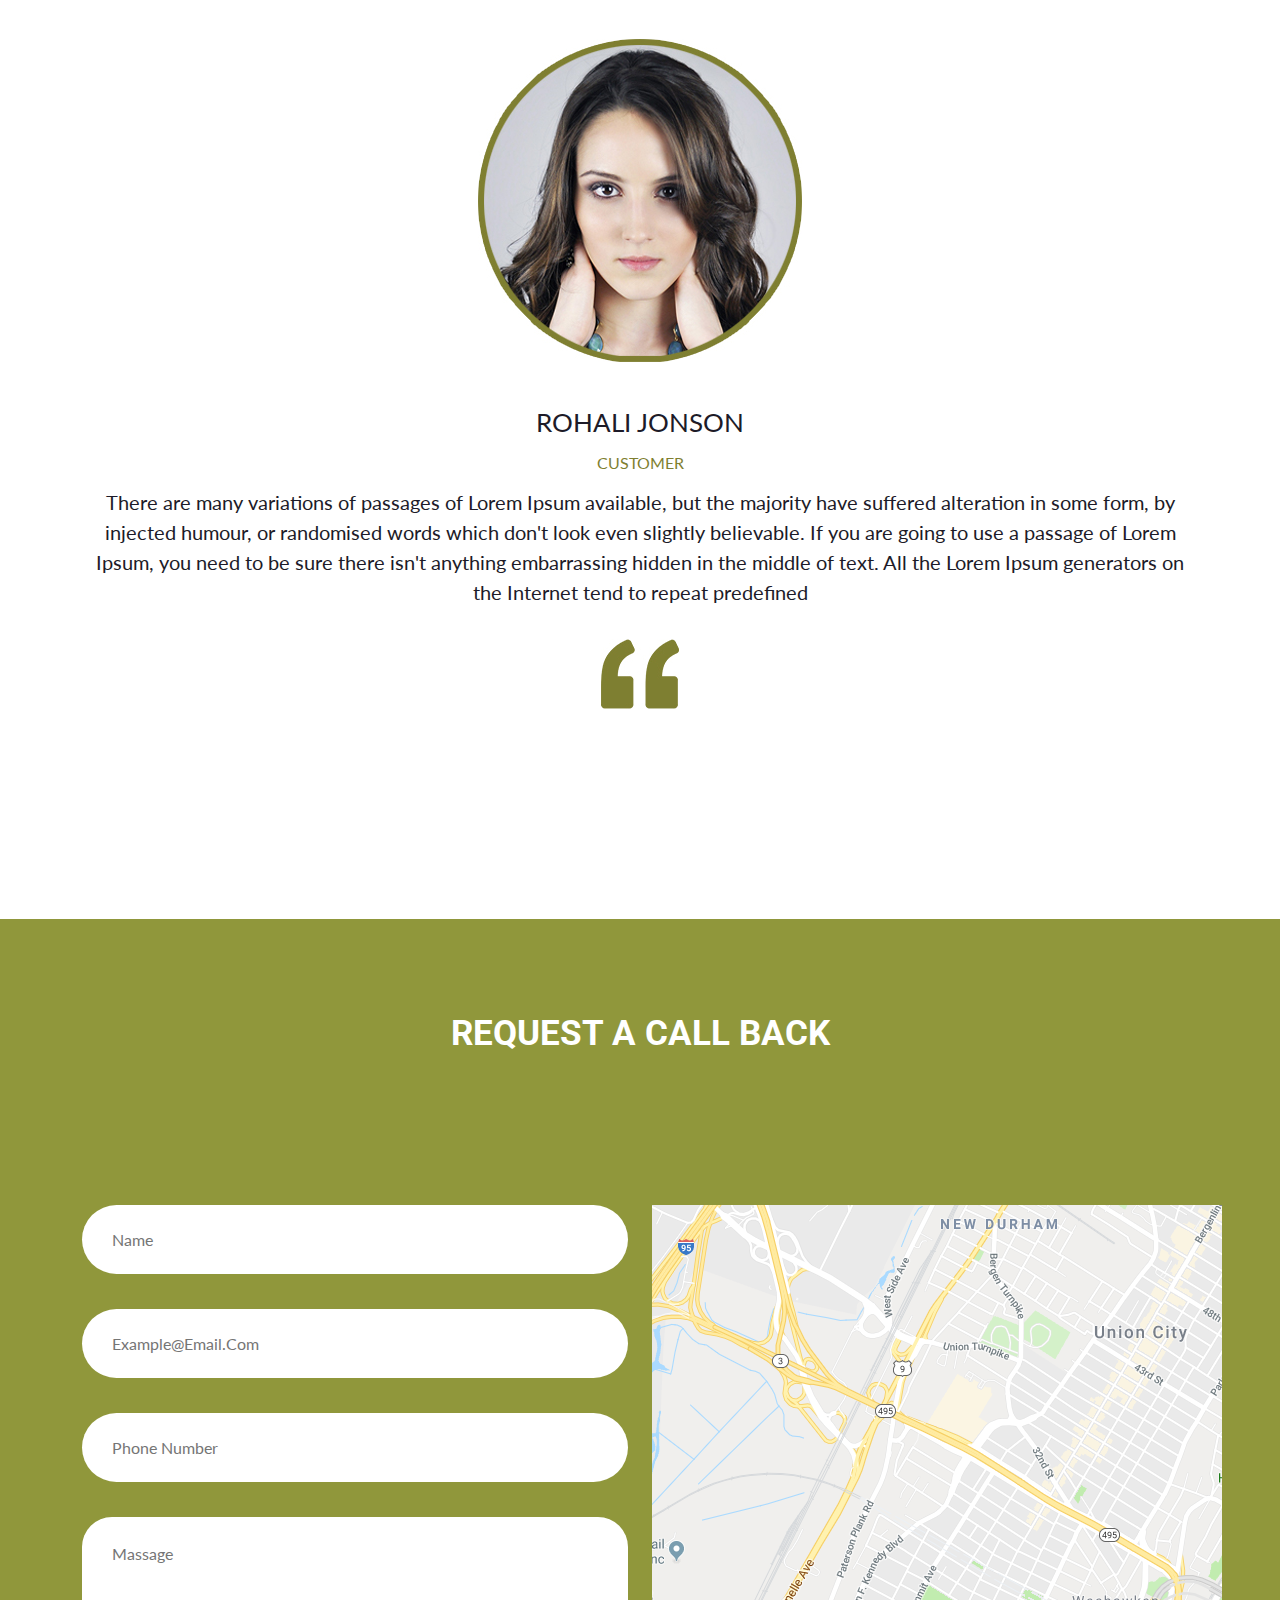
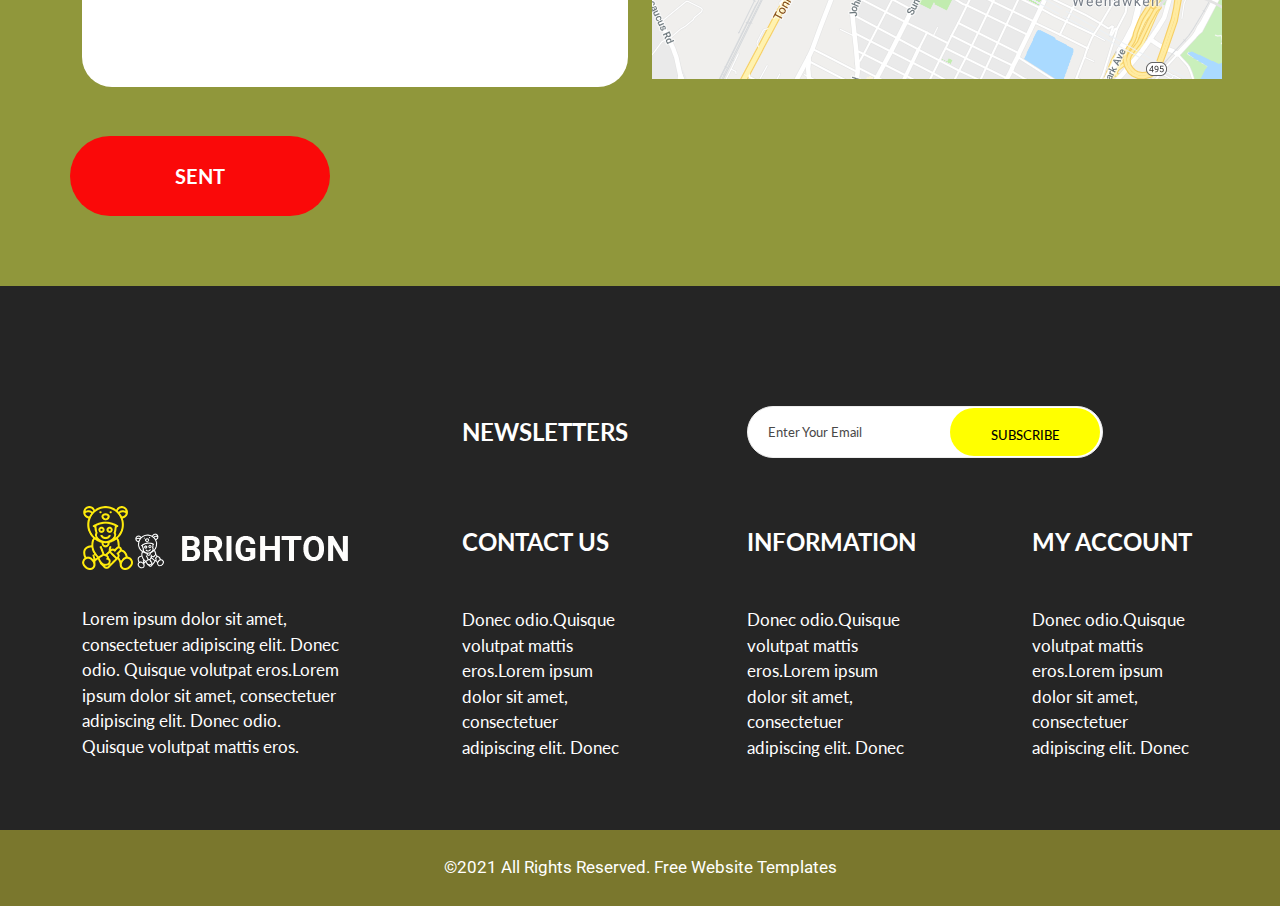
==== commit 9609047f: "responsive header menu" ====
--- a/index.html
+++ b/index.html
@@ -7,19 +7,28 @@
     <title>Brighton PSD to HTML</title>
 
     <!-- ROBOTO FONTS FROM GOOGLE -->
-    <link rel="preconnect" href="https://fonts.googleapis.com">
-    <link rel="preconnect" href="https://fonts.gstatic.com" crossorigin>
-    <link href="https://fonts.googleapis.com/css2?family=Roboto:wght@400;500;700;900&display=swap" rel="stylesheet">
+    <link rel="preconnect" href="https://fonts.googleapis.com" />
+    <link rel="preconnect" href="https://fonts.gstatic.com" crossorigin />
+    <link
+      href="https://fonts.googleapis.com/css2?family=Roboto:wght@400;500;700;900&display=swap"
+      rel="stylesheet"
+    />
 
     <!-- LATO FONTS FROM GOOGLE -->
-    <link rel="preconnect" href="https://fonts.googleapis.com">
-    <link rel="preconnect" href="https://fonts.gstatic.com" crossorigin>
-    <link href="https://fonts.googleapis.com/css2?family=Lato:wght@300;400;700&display=swap" rel="stylesheet">
+    <link rel="preconnect" href="https://fonts.googleapis.com" />
+    <link rel="preconnect" href="https://fonts.gstatic.com" crossorigin />
+    <link
+      href="https://fonts.googleapis.com/css2?family=Lato:wght@300;400;700&display=swap"
+      rel="stylesheet"
+    />
 
     <!-- POPINS FONTS FROM GOOGLE -->
-    <link rel="preconnect" href="https://fonts.googleapis.com">
-    <link rel="preconnect" href="https://fonts.gstatic.com" crossorigin>
-    <link href="https://fonts.googleapis.com/css2?family=Poppins:wght@300;400;500;600;700&display=swap" rel="stylesheet">
+    <link rel="preconnect" href="https://fonts.googleapis.com" />
+    <link rel="preconnect" href="https://fonts.gstatic.com" crossorigin />
+    <link
+      href="https://fonts.googleapis.com/css2?family=Poppins:wght@300;400;500;600;700&display=swap"
+      rel="stylesheet"
+    />
 
     <!-- FONTAWESOME ICONS FONTS & BOOTSTRAP V5  -->
     <link rel="stylesheet" href="./assets/css/all.min.css" />
@@ -33,30 +42,29 @@
   <body>
     <!-- START HEADER SECTION -->
     <header id="header">
-      <nav class="navbar navbar-expand-lg navbar-light ">
-        <div class="container">
-          <a class="navbar-brand" href="#"><img src="./assets/images/logo/logo.png" alt="logo"></a>
-          <button class="navbar-toggler" type="button" data-bs-toggle="collapse" data-bs-target="#navbarNav" aria-controls="navbarNav" aria-expanded="false" aria-label="Toggle navigation">
-            <span class="navbar-toggler-icon"><i class="fas fa-bars"></i></span>
-          </button>
-          <div class="collapse navbar-collapse" id="navbarNav">
-            <ul class="navbar-nav mx-auto">
-              <li class="nav-item">
-                <a class="nav-link active" aria-current="page" href="#">Home</a>
-              </li>
-              <li class="nav-item">
-                <a class="nav-link" href="#">Features</a>
-              </li>
-              <li class="nav-item">
-                <a class="nav-link" href="#">Pricing</a>
-              </li>
-              <li class="nav-item">
-                <a class="nav-link disabled" href="#" tabindex="-1" aria-disabled="true">Disabled</a>
-              </li>
-            </ul>
-          </div>
-        </div>
-      </nav>
+      <div class="menu-wrapper">
+        <nav class="navigation">
+          <div class="logo-box">
+            <a href="#"
+              ><img src="./assets/images/logo/logo.png" alt="logo.png"
+            /></a>
+          </div>
+
+          <ul class="menu-list">
+            <li><a href="#">Home</a></li>
+            <li><a href="#">About</a></li>
+            <li><a href="#">Services</a></li>
+            <li><a href="#portfolio">Project</a></li>
+            <li><a href="#">Contact</a></li>
+          </ul>
+
+          <div class="humbarger">
+            <div class="bar"></div>
+            <div class="bar2 bar"></div>
+            <div class="bar"></div>
+          </div>
+        </nav>
+      </div>
     </header>
     <!-- HEADER SECTION END -->
 
@@ -101,76 +109,118 @@
           <div class="row">
             <div class="col-lg-12">
               <div class="section-title">
-                <h2 class="heading"> <span class="h2-color"></span> what we offer</h2>
-                <p>It is a long established fact that a reader will be distracted by the readable content of a page when looking at its layout. The point of using Lorem</p>
+                <h2 class="heading">
+                  <span class="h2-color"></span> what we offer
+                </h2>
+                <p>
+                  It is a long established fact that a reader will be distracted
+                  by the readable content of a page when looking at its layout.
+                  The point of using Lorem
+                </p>
               </div>
             </div>
           </div>
           <div class="row g-0">
-            <div class=" col-md-6 col-12">
-              <div class="offer-contents">
-                  <div class="single-offer single-item-01">
-                    <div class="item-img"> <img src="./assets/images/offer/1.png" alt="offer-img"> </div>
-                    <div class="item-content">
-                      <h5 class="headingh5"><a href="#">safety first</a></h5>
-                      <p class="text">It is a long established fact that a reader will be distracted by the readable content of a page when looking at its layout. The point of using Lorem</p>
-                    </div>
-                  </div>
-              </div>
-            </div>
-            <div class=" col-md-6 col-12">
-              <div class="offer-contents">
-                  <div class="single-offer single-item-01">
-                    <div class="item-img"> <img src="./assets/images/offer/2.png" alt="offer-img"> </div>
-                    <div class="item-content">
-                      <h5 class="headingh5"><a href="#">safety first</a></h5>
-                      <p class="text">It is a long established fact that a reader will be distracted by the readable content of a page when looking at its layout. The point of using Lorem</p>
-                    </div>
-                  </div>
-              </div>
-            </div>
-            <div class=" col-md-6 col-12">
-              <div class="offer-contents">
-                  <div class="single-offer single-item-01">
-                    <div class="item-img"> <img src="./assets/images/offer/3.png" alt="offer-img"> </div>
-                    <div class="item-content">
-                      <h5 class="headingh5"><a href="#">safety first</a></h5>
-                      <p class="text">It is a long established fact that a reader will be distracted by the readable content of a page when looking at its layout. The point of using Lorem</p>
-                    </div>
-                  </div>
-              </div>
-            </div>
-            <div class=" col-md-6 col-12">
-              <div class="offer-contents">
-                  <div class="single-offer single-item-01">
-                    <div class="item-img"> <img src="./assets/images/offer/4.png" alt="offer-img"> </div>
-                    <div class="item-content">
-                      <h5 class="headingh5"><a href="#">safety first</a></h5>
-                      <p class="text">It is a long established fact that a reader will be distracted by the readable content of a page when looking at its layout. The point of using Lorem</p>
-                    </div>
-                  </div>
-              </div>
-            </div>
-            <div class=" col-md-6 col-12">
-              <div class="offer-contents">
-                  <div class="single-offer single-item-01">
-                    <div class="item-img"> <img src="./assets/images/offer/5.png" alt="offer-img"> </div>
-                    <div class="item-content">
-                      <h5 class="headingh5"><a href="#">safety first</a></h5>
-                      <p class="text">It is a long established fact that a reader will be distracted by the readable content of a page when looking at its layout. The point of using Lorem</p>
-                    </div>
-                  </div>
-              </div>
-            </div>
-            <div class=" col-md-6 col-12">
-              <div class="offer-contents">
-                  <div class="single-offer single-item-01">
-                    <div class="item-img"> <img src="./assets/images/offer/6.png" alt="offer-img"> </div>
-                    <div class="item-content">
-                      <h5 class="headingh5"><a href="#">safety first</a></h5>
-                      <p class="text">It is a long established fact that a reader will be distracted by the readable content of a page when looking at its layout. The point of using Lorem</p>
-                    </div>
-                  </div>
+            <div class="col-md-6 col-12">
+              <div class="offer-contents">
+                <div class="single-offer single-item-01">
+                  <div class="item-img">
+                    <img src="./assets/images/offer/1.png" alt="offer-img" />
+                  </div>
+                  <div class="item-content">
+                    <h5 class="headingh5"><a href="#">safety first</a></h5>
+                    <p class="text">
+                      It is a long established fact that a reader will be
+                      distracted by the readable content of a page when looking
+                      at its layout. The point of using Lorem
+                    </p>
+                  </div>
+                </div>
+              </div>
+            </div>
+            <div class="col-md-6 col-12">
+              <div class="offer-contents">
+                <div class="single-offer single-item-01">
+                  <div class="item-img">
+                    <img src="./assets/images/offer/2.png" alt="offer-img" />
+                  </div>
+                  <div class="item-content">
+                    <h5 class="headingh5"><a href="#">safety first</a></h5>
+                    <p class="text">
+                      It is a long established fact that a reader will be
+                      distracted by the readable content of a page when looking
+                      at its layout. The point of using Lorem
+                    </p>
+                  </div>
+                </div>
+              </div>
+            </div>
+            <div class="col-md-6 col-12">
+              <div class="offer-contents">
+                <div class="single-offer single-item-01">
+                  <div class="item-img">
+                    <img src="./assets/images/offer/3.png" alt="offer-img" />
+                  </div>
+                  <div class="item-content">
+                    <h5 class="headingh5"><a href="#">safety first</a></h5>
+                    <p class="text">
+                      It is a long established fact that a reader will be
+                      distracted by the readable content of a page when looking
+                      at its layout. The point of using Lorem
+                    </p>
+                  </div>
+                </div>
+              </div>
+            </div>
+            <div class="col-md-6 col-12">
+              <div class="offer-contents">
+                <div class="single-offer single-item-01">
+                  <div class="item-img">
+                    <img src="./assets/images/offer/4.png" alt="offer-img" />
+                  </div>
+                  <div class="item-content">
+                    <h5 class="headingh5"><a href="#">safety first</a></h5>
+                    <p class="text">
+                      It is a long established fact that a reader will be
+                      distracted by the readable content of a page when looking
+                      at its layout. The point of using Lorem
+                    </p>
+                  </div>
+                </div>
+              </div>
+            </div>
+            <div class="col-md-6 col-12">
+              <div class="offer-contents">
+                <div class="single-offer single-item-01">
+                  <div class="item-img">
+                    <img src="./assets/images/offer/5.png" alt="offer-img" />
+                  </div>
+                  <div class="item-content">
+                    <h5 class="headingh5"><a href="#">safety first</a></h5>
+                    <p class="text">
+                      It is a long established fact that a reader will be
+                      distracted by the readable content of a page when looking
+                      at its layout. The point of using Lorem
+                    </p>
+                  </div>
+                </div>
+              </div>
+            </div>
+            <div class="col-md-6 col-12">
+              <div class="offer-contents">
+                <div class="single-offer single-item-01">
+                  <div class="item-img">
+                    <img src="./assets/images/offer/6.png" alt="offer-img" />
+                  </div>
+                  <div class="item-content">
+                    <h5 class="headingh5"><a href="#">safety first</a></h5>
+                    <p class="text">
+                      It is a long established fact that a reader will be
+                      distracted by the readable content of a page when looking
+                      at its layout. The point of using Lorem
+                    </p>
+                  </div>
+                </div>
               </div>
             </div>
           </div>
@@ -183,20 +233,26 @@
     <section id="about-us" class="about-us">
       <div class="about-wrapper">
         <div class="row">
-          <div class="col-md-6 d-md-block d-none">
-            
-          </div>
+          <div class="col-md-6 d-md-block d-none"></div>
           <div class="col-md-5 offset-lg-1">
             <div class="about-content">
               <div class="section-title">
-                <h2 class="heading"><span class="h2-color"></span> a few words about us</h2>
-                <p>It is a long established fact that a reader will be distracted by the readable content of a page when looking at its layout. The point of using Lorem Ipsum is that it has a more-or-less normal distribution of letters, as opposed to using 'Content here, content here', making it look like readable English. Many desktop publishing packages and web</p>
+                <h2 class="heading">
+                  <span class="h2-color"></span> a few words about us
+                </h2>
+                <p>
+                  It is a long established fact that a reader will be distracted
+                  by the readable content of a page when looking at its layout.
+                  The point of using Lorem Ipsum is that it has a more-or-less
+                  normal distribution of letters, as opposed to using 'Content
+                  here, content here', making it look like readable English.
+                  Many desktop publishing packages and web
+                </p>
               </div>
               <button class="btn button read-more-btn">read more</button>
             </div>
           </div>
-          <div class="col-md-1 d-md-block d-none ">
-          </div>
+          <div class="col-md-1 d-md-block d-none"></div>
         </div>
       </div>
     </section>
@@ -207,17 +263,37 @@
       <div class="feedbak-wrapper">
         <div class="container">
           <div class="row">
-            <div class="col-12"><div class="section-title"><h2 class="heading"><span class="h2-color"></span> parent's feedback</h2></div></div>
+            <div class="col-12">
+              <div class="section-title">
+                <h2 class="heading">
+                  <span class="h2-color"></span> parent's feedback
+                </h2>
+              </div>
+            </div>
           </div>
           <div class="content-feedback">
             <div class="customer">
-              <img src="./assets/images/feedback/border-img.jpg" alt="feedback-img">
+              <img
+                src="./assets/images/feedback/border-img.jpg"
+                alt="feedback-img"
+              />
             </div>
             <div class="feedback">
               <h3 class="headingh3"><a href="#">rohali jonson</a></h3>
               <h5 class="designation">customer</h5>
-              <p class="lead">There are many variations of passages of Lorem Ipsum available, but the majority have suffered alteration in some form, by injected humour, or randomised words which don't look even slightly believable. If you are going to use a passage of Lorem Ipsum, you need to be sure there isn't anything embarrassing hidden in the middle of text. All the Lorem Ipsum generators on the Internet tend to repeat predefined </p>
-              <img src="./assets/images/feedback/left-quote.jpg" alt="left-quote.jpg">
+              <p class="lead">
+                There are many variations of passages of Lorem Ipsum available,
+                but the majority have suffered alteration in some form, by
+                injected humour, or randomised words which don't look even
+                slightly believable. If you are going to use a passage of Lorem
+                Ipsum, you need to be sure there isn't anything embarrassing
+                hidden in the middle of text. All the Lorem Ipsum generators on
+                the Internet tend to repeat predefined
+              </p>
+              <img
+                src="./assets/images/feedback/left-quote.jpg"
+                alt="left-quote.jpg"
+              />
             </div>
           </div>
         </div>
@@ -232,7 +308,9 @@
           <div class="row">
             <div class="col-12">
               <div class="section-title">
-                <h2 class="heading"> <span class="h2-color">request</span> a call back</h2>
+                <h2 class="heading">
+                  <span class="h2-color">request</span> a call back
+                </h2>
               </div>
             </div>
           </div>
@@ -240,16 +318,40 @@
             <div class="col-lg-6 col-md-6 col-sm-12">
               <div class="contanct-form">
                 <form action="#" method="POST" class="contact">
-                  <input type="text" name="username" id="username" placeholder="name" required>
-                  <input type="email" name="email" id="email" placeholder="example@email.com" required>
-                  <input type="number" name="number" id="number" placeholder="phone number" required>
-                  <textarea name="massage" id="massage" placeholder="massage" cols="30" rows="5"></textarea>
+                  <input
+                    type="text"
+                    name="username"
+                    id="username"
+                    placeholder="name"
+                    required
+                  />
+                  <input
+                    type="email"
+                    name="email"
+                    id="email"
+                    placeholder="example@email.com"
+                    required
+                  />
+                  <input
+                    type="number"
+                    name="number"
+                    id="number"
+                    placeholder="phone number"
+                    required
+                  />
+                  <textarea
+                    name="massage"
+                    id="massage"
+                    placeholder="massage"
+                    cols="30"
+                    rows="5"
+                  ></textarea>
                 </form>
               </div>
             </div>
             <div class="col-lg-6 col-md-6 col-sm-12">
               <div class="contanct-form-map">
-                <img src="./assets/images/contact/map.png" alt="map.png">
+                <img src="./assets/images/contact/map.png" alt="map.png" />
               </div>
             </div>
             <button class="btn button contact-btn">sent</button>
@@ -261,89 +363,101 @@
 
     <!-- START FOOTER SECTION -->
     <footer id="footer">
-    <div class="footer-top">
-      <div class="container">
-        <div class="row align-items-center">
-          <div class="col-lg-4"></div>
-          <div class="col-lg-2 ">
-            <h3 class="headingh3">newsletters</h3>
-          </div>
-          <div class="col-lg-4 offset-lg-1">
-            <form action="#" method="POST" class="subcribe">
-              <input type="email" name="email" id="email" placeholder="enter your email" />
-            <button 
-            class ="btn button" type="submit">subscribe</button>
-            </form>
-          </div>
-        </div>
-        <div class="footer-body">
-          <div class="row">
-            <div class="col-lg-3 col-md-6 ">
-              <div class="single-column item-01">
-                <a class="logo" href="#">
-                  <img src="./assets/images/logo/logo.png" alt="logo">
-                </a>
-                  <p>Lorem ipsum dolor sit amet, consectetuer adipiscing elit. Donec odio. Quisque volutpat eros.Lorem ipsum dolor sit amet, consectetuer adipiscing elit. Donec odio. Quisque volutpat mattis eros.</p>
-              </div>
-            </div>
-            <div class=" col-lg-2 col-md-6 offset-lg-1">
-              <div class="single-column item-02">
-                <h3 class="headingh3">contact us</h3>
-                <ul>
-                  <li><a href="#">Donec odio.Quisque</a></li>
-                  <li><a href="#">volutpat mattis</a></li>
-                  <li><a href="#">eros.Lorem ipsum</a></li>
-                  <li><a href="#">dolor sit amet,</a></li>
-                  <li><a href="#">consectetuer</a></li>
-                  <li><a href="#">adipiscing elit. Donec</a></li>
-                </ul>
-              </div>
-            </div>
-            <div class=" col-lg-2 col-md-6 offset-lg-1">
-              <div class="single-column item-03">
-                <h3 class="headingh3">information</h3>
-                <ul>
-                  <li><a href="#">Donec odio.Quisque</a></li>
-                  <li><a href="#">volutpat mattis</a></li>
-                  <li><a href="#">eros.Lorem ipsum</a></li>
-                  <li><a href="#">dolor sit amet,</a></li>
-                  <li><a href="#">consectetuer</a></li>
-                  <li><a href="#">adipiscing elit. Donec</a></li>
-                </ul>
-              </div>
-            </div>
-            <div class="col-lg-2 col-md-6 offset-lg-1">
-              <div class="single-column item-04">
-                <h3 class="headingh3">my account</h3>
-                <ul>
-                  <li><a href="#">Donec odio.Quisque</a></li>
-                  <li><a href="#">volutpat mattis</a></li>
-                  <li><a href="#">eros.Lorem ipsum</a></li>
-                  <li><a href="#">dolor sit amet,</a></li>
-                  <li><a href="#">consectetuer</a></li>
-                  <li><a href="#">adipiscing elit. Donec</a></li>
-                </ul>
-              </div>
-            </div> 
-          </div>
-        </div>
-      </div>
-    </div>
-    <div class="footer-copyright-body">
-     <div class="container">
-       <div class="row justify-content-center align-items-center">
-         <div class="col-12"> <p class="text-center">&copy;2021 All Rights Reserved. Free Website Templates</p></div>
-       </div>
-     </div>
-    </div>
+      <div class="footer-top">
+        <div class="container">
+          <div class="row align-items-center">
+            <div class="col-lg-4"></div>
+            <div class="col-lg-2">
+              <h3 class="headingh3">newsletters</h3>
+            </div>
+            <div class="col-lg-4 offset-lg-1">
+              <form action="#" method="POST" class="subcribe">
+                <input
+                  type="email"
+                  name="email"
+                  id="email"
+                  placeholder="enter your email"
+                />
+                <button class="btn button" type="submit">subscribe</button>
+              </form>
+            </div>
+          </div>
+          <div class="footer-body">
+            <div class="row">
+              <div class="col-lg-3 col-md-6">
+                <div class="single-column item-01">
+                  <a class="logo" href="#">
+                    <img src="./assets/images/logo/logo.png" alt="logo" />
+                  </a>
+                  <p>
+                    Lorem ipsum dolor sit amet, consectetuer adipiscing elit.
+                    Donec odio. Quisque volutpat eros.Lorem ipsum dolor sit
+                    amet, consectetuer adipiscing elit. Donec odio. Quisque
+                    volutpat mattis eros.
+                  </p>
+                </div>
+              </div>
+              <div class="col-lg-2 col-md-6 offset-lg-1">
+                <div class="single-column item-02">
+                  <h3 class="headingh3">contact us</h3>
+                  <ul>
+                    <li><a href="#">Donec odio.Quisque</a></li>
+                    <li><a href="#">volutpat mattis</a></li>
+                    <li><a href="#">eros.Lorem ipsum</a></li>
+                    <li><a href="#">dolor sit amet,</a></li>
+                    <li><a href="#">consectetuer</a></li>
+                    <li><a href="#">adipiscing elit. Donec</a></li>
+                  </ul>
+                </div>
+              </div>
+              <div class="col-lg-2 col-md-6 offset-lg-1">
+                <div class="single-column item-03">
+                  <h3 class="headingh3">information</h3>
+                  <ul>
+                    <li><a href="#">Donec odio.Quisque</a></li>
+                    <li><a href="#">volutpat mattis</a></li>
+                    <li><a href="#">eros.Lorem ipsum</a></li>
+                    <li><a href="#">dolor sit amet,</a></li>
+                    <li><a href="#">consectetuer</a></li>
+                    <li><a href="#">adipiscing elit. Donec</a></li>
+                  </ul>
+                </div>
+              </div>
+              <div class="col-lg-2 col-md-6 offset-lg-1">
+                <div class="single-column item-04">
+                  <h3 class="headingh3">my account</h3>
+                  <ul>
+                    <li><a href="#">Donec odio.Quisque</a></li>
+                    <li><a href="#">volutpat mattis</a></li>
+                    <li><a href="#">eros.Lorem ipsum</a></li>
+                    <li><a href="#">dolor sit amet,</a></li>
+                    <li><a href="#">consectetuer</a></li>
+                    <li><a href="#">adipiscing elit. Donec</a></li>
+                  </ul>
+                </div>
+              </div>
+            </div>
+          </div>
+        </div>
+      </div>
+      <div class="footer-copyright-body">
+        <div class="container">
+          <div class="row justify-content-center align-items-center">
+            <div class="col-12">
+              <p class="text-center">
+                &copy;2021 All Rights Reserved. Free Website Templates
+              </p>
+            </div>
+          </div>
+        </div>
+      </div>
     </footer>
     <!-- FOOTER SECTION END -->
 
-
     <!-- VENDORS RESORCES FILES JQUERY , BOOTSTRAP & OTHERS -->
     <script src="./assets/js/jquery-3.6.0.min.js"></script>
-    <script src="./assets/js/jquery-3.6.0.min.js"></script>
-    <script src="./assets/js/jquery-3.6.0.min.js"></script>
+    <script src="./assets/js/bootstrap.min.js"></script>
+    <script src="./assets/js/owl.carousel.min.js"></script>
 
     <!-- CUSTOM JS FILES  -->
     <script src="./assets/js/script.js"></script>
--- a/assets/css/style.css
+++ b/assets/css/style.css
@@ -8,18 +8,114 @@
  ===========================  */
 #header {
   background: #90953b;
+  overflow: hidden;
 }
 /* LOGO PART  */
+.navigation .logo-box {
+  margin-left: 20px;
+}
+
+.navigation .logo-box a {
+  color: #b1d4e0;
+  font-size: 30px;
+  line-height: 38px;
+}
 
 /* NAVBAR MENU PART  */
+.menu-wrapper {
+  width: 100%;
+}
+.navigation {
+  display: flex;
+  justify-content: space-between;
+  align-items: center;
+  min-height: 12vh;
+  width: 100%;
+  z-index: 10;
+  background: #90953b;
+  padding: 5px 95px;
+}
+.sticky {
+  background: #fff;
+  padding: 0 px 10 px;
+  position: fixed;
+  height: 80 px;
+  top: 0;
+  z-index: 9999;
+  width: 100%;
+  -webkit-animation: sticky 0.5s;
+  animation: sticky 0.5s;
+  box-shadow: 0px 1px 3px rgb(0 0 0 / 40%);
+}
+@keyframes sticky {
+  0% {
+    transform: translateY(-100%);
+  }
+
+  100% {
+    transform: translateY(0%);
+  }
+}
+.navigation .menu-list {
+  list-style: none;
+  display: flex;
+  justify-content: space-between;
+  align-items: center;
+  width: 45%;
+  margin: auto 20px auto 0;
+}
+
+.navigation .humbarger {
+  margin-right: 20px;
+  display: none;
+}
+
+.navigation .humbarger .bar {
+  width: 30px;
+  height: 2px;
+  margin: 7px;
+  background: #b1d4e0;
+}
+.navigation .menu-list li {
+  position: relative;
+}
+.navigation .menu-list li::after {
+  position: absolute;
+  content: "";
+  z-index: 2;
+  top: 25px;
+  left: 0;
+  width: 100%;
+  height: 2px;
+  display: none;
+}
+.navigation .menu-list li a {
+  color: #ffffff;
+  font-size: 17px;
+  letter-spacing: 2px;
+  text-transform: uppercase;
+  cursor: pointer;
+  transition: all 0.4s linear;
+  text-decoration: none;
+}
+.navigation .menu-list li:hover::after {
+  display: block;
+  background: #ffff00;
+}
+.navigation .menu-list li:hover a {
+  color: #070707;
+}
+
 /*===============
 BANNER SECTION STYLES HERE
  ===========================  */
+
 #banner .banner-wrapper {
   background: #78853f;
   padding-top: 45px;
   position: relative;
 }
+
 #banner .banner-wrapper::after {
   position: absolute;
   content: "";
@@ -272,29 +368,29 @@
   position: relative;
   overflow: hidden;
 }
-#contact .contact-wrapper {
+.contact-wrapper {
   background: #90973b;
   padding-top: 94px;
   padding-bottom: 70px;
 }
-#contact .heading {
+.heading {
   padding-bottom: 75px;
   color: #ffffff;
 }
-#contact .heading span {
+.heading span {
   font-family: inherit;
   font-size: inherit;
   font-weight: inherit;
   padding-bottom: 30px;
   color: #080707;
 }
-#contact .contanct-form form {
+.contanct-form form {
   width: 100%;
   height: 100%;
 }
 
-#contact .contanct-form form input,
-#contact .contanct-form form textarea {
+.contanct-form form input,
+.contanct-form form textarea {
   width: 100%;
   height: 100%;
   padding: 25px 30px;
@@ -305,12 +401,12 @@
   border-radius: 50px;
   text-transform: capitalize;
 }
-#contact .contanct-form form textarea {
+.contanct-form form textarea {
   border-radius: 30px;
   margin-bottom: 0px;
   resize: none;
 }
-#contact .contact-btn {
+.contact-btn {
   font-family: "Poppins" sans-serif;
   font-size: 20px;
   font-weight: 700;
@@ -323,7 +419,7 @@
   background: #fa0909;
   transition: all 0.4s linear;
 }
-#contact .contact-btn:hover {
+.contact-btn:hover {
   color: #fa0909;
   border-color: #100404;
   text-shadow: 1px -1px rgb(194, 194, 194);
@@ -388,7 +484,7 @@
 #footer .footer-body {
   margin-top: 70px;
 }
-#footer .footer-body .single-column h3.headingh3 {
+.footer-body .single-column h3.headingh3 {
   margin-bottom: 50px;
 }
 #footer .single-column.item-01 p {
--- a/assets/css/responsive.css
+++ b/assets/css/responsive.css
@@ -1,356 +1,71 @@
-@media (max-width: 1920px) {
-}
-@media (max-width: 1615px) {
-  .banner-column-right .banner-right .iteam-contents {
-    padding: 27px;
-    padding-bottom: 10px;
-    margin-top: -123px;
+/* Laptop & Desktop Device  */
+@media only screen and (max-width: 1368px) {
+  h1.title {
+    font-size: 65px;
   }
-  .right-box-v2 {
-    margin-bottom: 0 !important;
-    margin-inline-end: auto;
-    margin-top: 30px;
-  }
-}
-@media (max-width: 1367.98px) {
-  h2 {
-    font-size: 27px;
-  }
-  h3 {
-    font-size: 24px;
-  }
-  h4 {
-    font-size: 18px;
-  }
-  .banner-column-left .iteam-contents {
-    width: calc(100% - 39.268%);
-  }
-  .banner-column-right .banner-right .iteam-contents {
-    width: calc(100% - 60px);
-    padding: 20px;
-    bottom: -1px;
-  }
-  .banner-column-right .banner-right .iteam-contents h4 {
-    font-size: 17px;
-  }
-  .right-box-v2 {
-    margin-bottom: 0 !important;
-    margin-inline-end: auto;
-    margin-top: 20px;
-  }
-  .banner-column-left .iteam-contents h3 {
-    font-size: 24px;
-  }
-  .banner-iteam-blocks-wrapper .content-wish .description {
-    font-size: 17px;
-    padding: 25px 0px 30px 26px;
-  }
-  /* BANNER BOTTOM RESPOSIVE  */
-  .banner-iteam-blocks-wrapper {
-    border: 5px solid #e3e7eb;
-    height: 97%;
-  }
-  /* EDITOR PICKS RESPOSIVE  */
-  .editor-wrapper .middle-picks {
-    padding: 20px 0px;
-  }
-  .editor-wrapper .right-picks {
-    padding: 0;
-    padding-top: 20px;
-  }
-  .editor-wrapper .iteam-contentss {
-    padding: 20px auto;
-  }
-  .featured-wrapper .iteam-contents h4 {
-    padding: 12px 0;
-  }
-  .travel-right-blog .iteam-content h4 {
-    margin: 20px 0px;
-  }
-  .thamnail-block-right .box-content h4 {
-    padding: 12px 0px;
-  }
-}
-@media (max-width: 1199.98px) {
-  .banner-column-left {
-    flex-basis: 100%;
-    max-width: 60%;
-  }
-  .banner-column-middle {
-    flex-basis: 100%;
-    max-width: 39%;
-  }
-  .banner-column-right {
-    display: flex;
-    align-items: flex-start;
-    justify-content: space-between;
-    flex-basis: 100%;
-    max-width: 100%;
-    margin-top: 20px;
-  }
-  .banner-right {
-    flex-basis: 100%;
-    max-width: 49%;
-    margin-right: 0;
-  }
-  .right-box-v2 {
-    margin-top: 0px;
-  }
-  .right-box-v2 h4 {
-    font-size: 24px;
-  }
-  .banner-iteam-blocks-wrapper .content-wish .description {
-    font-size: 17px;
-    padding: 25px 0px 30px 26px;
-  }
-  .travel-blog-wrapper .iteam-blog-01 {
-    position: relative;
-    margin-bottom: 50px;
-  }
-}
-@media (max-width: 991px) {
-  .menu-section .navbar {
-    padding-top: 0;
-  }
-  .main-nav {
-    background-color: #fff;
-    position: absolute;
-    top: 66px;
-    left: 0;
-    width: 100%;
-    height: 350px;
-    overflow-y: scroll;
-    overflow-x: hidden;
-    display: none;
-    text-align: left;
-    z-index: 999;
-    box-shadow: 0px 5px 5px #bfbfbf61;
-  }
-  .main-nav .nav-item {
-    border-top: 1px solid rgba(37, 37, 37, 0.1);
-  }
-  .main-nav .nav-item a {
-    color: #1a1a1a;
-    display: flex;
-    align-items: baseline;
-    justify-content: space-between;
-    padding: 13px 15px;
-    width: 100%;
-    line-height: 30px;
-  }
-  .banner-column-left {
-    flex-basis: 100%;
-    max-width: 60%;
-  }
-  .banner-column-middle {
-    flex-basis: 100%;
-    max-width: 39%;
-  }
-  .banner-column-right .banner-right .iteam-contents {
-    padding: 22px;
-    margin-top: -124px;
-  }
-  .banner-column-right .banner-right .iteam-contents h4 {
-    font-size: 18px;
-  }
-  .banner-iteam-blocks-wrapper .content-wish .description {
-    font-size: 20px;
-    padding: 25px 0px 30px 26px;
-  }
-  .banner-iteam-blocks-wrapper {
-    border: 5px solid #e3e7eb;
-    margin-bottom: 20px;
-    display: flex;
-    align-items: center;
-  }
-
-  /* FASHION NEWS  */
-  .fashion-wrapper .iteam-contents {
-    padding: 25px 0px 25px 25px;
-  }
-  .fashion-wrapper .iteam-contents h4 a {
-    padding: 15px 0px;
-  }
-  .thamnail-block .iteam-blog-01 {
-    position: relative;
-  }
-  .travel-blog-wrapper {
-    margin-bottom: 250px;
-  }
-}
-@media (max-width: 767px) {
-  h3 {
-    font-size: 25px;
-  }
-  h3 {
-    font-size: 22px;
-  }
-  .banner-column-left .iteam-contents {
-    padding: 27px;
-    padding-right: 0;
-    width: calc(100% - 30%);
-  }
-  .banner-column-left .iteam-contents h3 {
-    font-size: 22px;
-    padding: 15px 0px;
-  }
-  .travel-blog-wrapper .iteam-blog-01 .travel-content {
-    padding: 30px 0px 30px 30px;
-  }
-  .iteam-blog-content .thamnail-content {
-    padding: 30px 0px 30px 30px;
-  }
-  .footer-menu {
-    width: 100%;
+  .sub-title {
+    font-size: 40px;
   }
 }
 
-@media (max-width: 575px) {
-  h2 {
-    font-size: 25px;
-  }
-  h3 {
-    font-size: 22px;
-  }
-  h4 {
-    font-size: 19px;
-  }
-  p {
-    font-size: 13px;
-  }
-  header#headeer {
-    margin-bottom: 35px;
-  }
-  .header-middle-wrapper {
-    justify-content: center;
-    align-items: baseline;
-  }
-  .header-social-icon {
-    margin-bottom: 30px;
-    justify-content: center;
+/* Large Mobile :480px. */
+@media only screen and (max-width: 991px) {
+  /* .navigation .menu-list {
+    width: 60%;
+  } */
+  .navigation .menu-list {
+    position: absolute;
+    top: 12vh;
+    min-width: 100%;
+    background: rgba(15, 20, 35, 0.99);
+    text-align: center;
+    display: none;
   }
 
-  .banner-column-left {
+  .navigation .menu-list li {
     display: block;
-    max-width: 100%;
   }
-  .banner-column-left .iteam-contents {
-    padding: 0;
-    margin: 0;
+  .navigation .humbarger {
+    display: block;
+  }
+  .contact-wrapper .contanct-form-map img {
     width: 100%;
+    height: 100%;
   }
-  .banner-column-left .iteam-contents .sub-heading {
-    padding-top: 27px;
+  #footer .footer-top .headingh3 {
+    text-align: center;
+    margin-bottom: 30px;
   }
-  .banner-column-left .iteam-contents p,
-  .banner-column-left .iteam-contents h3 {
-    padding-left: 27px;
+  #footer .single-column {
+    margin-bottom: 30px;
   }
-  .banner-column-left .iteam-contents p {
-    font-size: 13px;
+  #footer .single-column h3.headingh3 {
+    font-size: 20px;
+    margin-bottom: 15px;
+  }
+  #footer .single-column ul > li {
+    text-align: center;
+  }
+}
+@media only screen and (max-width: 767px) {
+  .navigation .menu-list li a {
+    display: block;
+    padding: 20px;
+    transition: all 0.5s linear;
   }
 
-  .banner-column-left .iteam-contents h3 {
-    font-size: 22px;
-    padding-bottom: 5px;
+  .navigation .menu-list li a:hover {
+    color: #b1d4e0;
+    padding-left: 30px;
+    /* background: rgba(177, 212, 224, 0.2); */
   }
-  .banner-column-left .iteam-contents .meta-desciptions {
-    padding-bottom: 27px;
+  .contact-wrapper .section-title {
+    margin: 0;
   }
-  .banner-column-middle {
-    margin-top: 20px;
-    max-width: 100%;
+  .contact-wrapper .section-title h2.heading {
+    margin: 0;
   }
-  /* .banner-column-middle .banner-card img {
-    width: 100%;
-    height: 25vh;
-    object-fit: cover;
-  } */
-  .banner-column-right {
-    flex-basis: 100%;
-    max-width: 100%;
-  }
-
-  .banner-iteam-blocks-wrapper {
-    display: block;
-  }
-  .banner-iteam-blocks-wrapper img {
-    width: 100%;
-  }
-  .banner-column-right {
-    display: block;
-    max-width: 100%;
-  }
-  .banner-column-right .banner-right {
-    position: relative;
-    margin-top: 20px;
-    max-width: 100%;
-  }
-  .banner-column-right .banner-right .iteam-contents {
-    position: absolute;
-    bottom: 0;
-    background: #fff;
-  }
-  .banner-bottom-section .margin {
-    margin-top: 10px;
-    margin-bottom: 30px;
-  }
-  .banner-iteam-blocks-wrapper .content-wish {
-    width: 100%;
-  }
-  .big-pic {
-    margin-bottom: 40px;
-  }
-  .editor-wrapper .iteam-blog-content {
-    position: absolute;
-    margin: 0;
-    padding: 20px 0px 20px 20px;
-    bottom: 0;
-    right: 0;
-  }
-  .thamnail-block {
-    padding-bottom: 120px;
-  }
-  .thamnail-block .iteam-blog-01 .iteam-blog-content {
-    position: absolute;
-    margin: 0;
-    bottom: -120px;
-    right: 0;
-    padding: 30px 0px 30px 20px;
-  }
-  .thamnail-block .iteam-blog-01 .right-content {
-    bottom: -90%;
-  }
-  .blog-section .margin {
-    margin-top: 20px;
-  }
-  .heading-title {
-    font-size: 25px;
-  }
-  .fashion-section {
-    padding-top: 0;
-  }
-  .travel-blog-wrapper .iteam-blog-01 .travel-content {
-    padding: 20px 0px 20px 20px;
-  }
-  .travel-right-blog .iteam-content h4 {
-    padding: 10px 0px;
-    margin: 0 auto;
-  }
-  .subcriptio-wrapper form {
-    width: 100%;
-    display: block;
-    margin: inherit;
-  }
-
-  .footer-menu li {
-    width: 100%;
-    display: block;
-    margin-right: 20px;
-    padding: 10px 5px;
-    text-align: center;
-  }
-  .footer-bottom p.coppyright {
-    padding: 30px 10px;
+  .contact-wrapper .contanct-form-map {
+    margin-top: 35px;
   }
 }
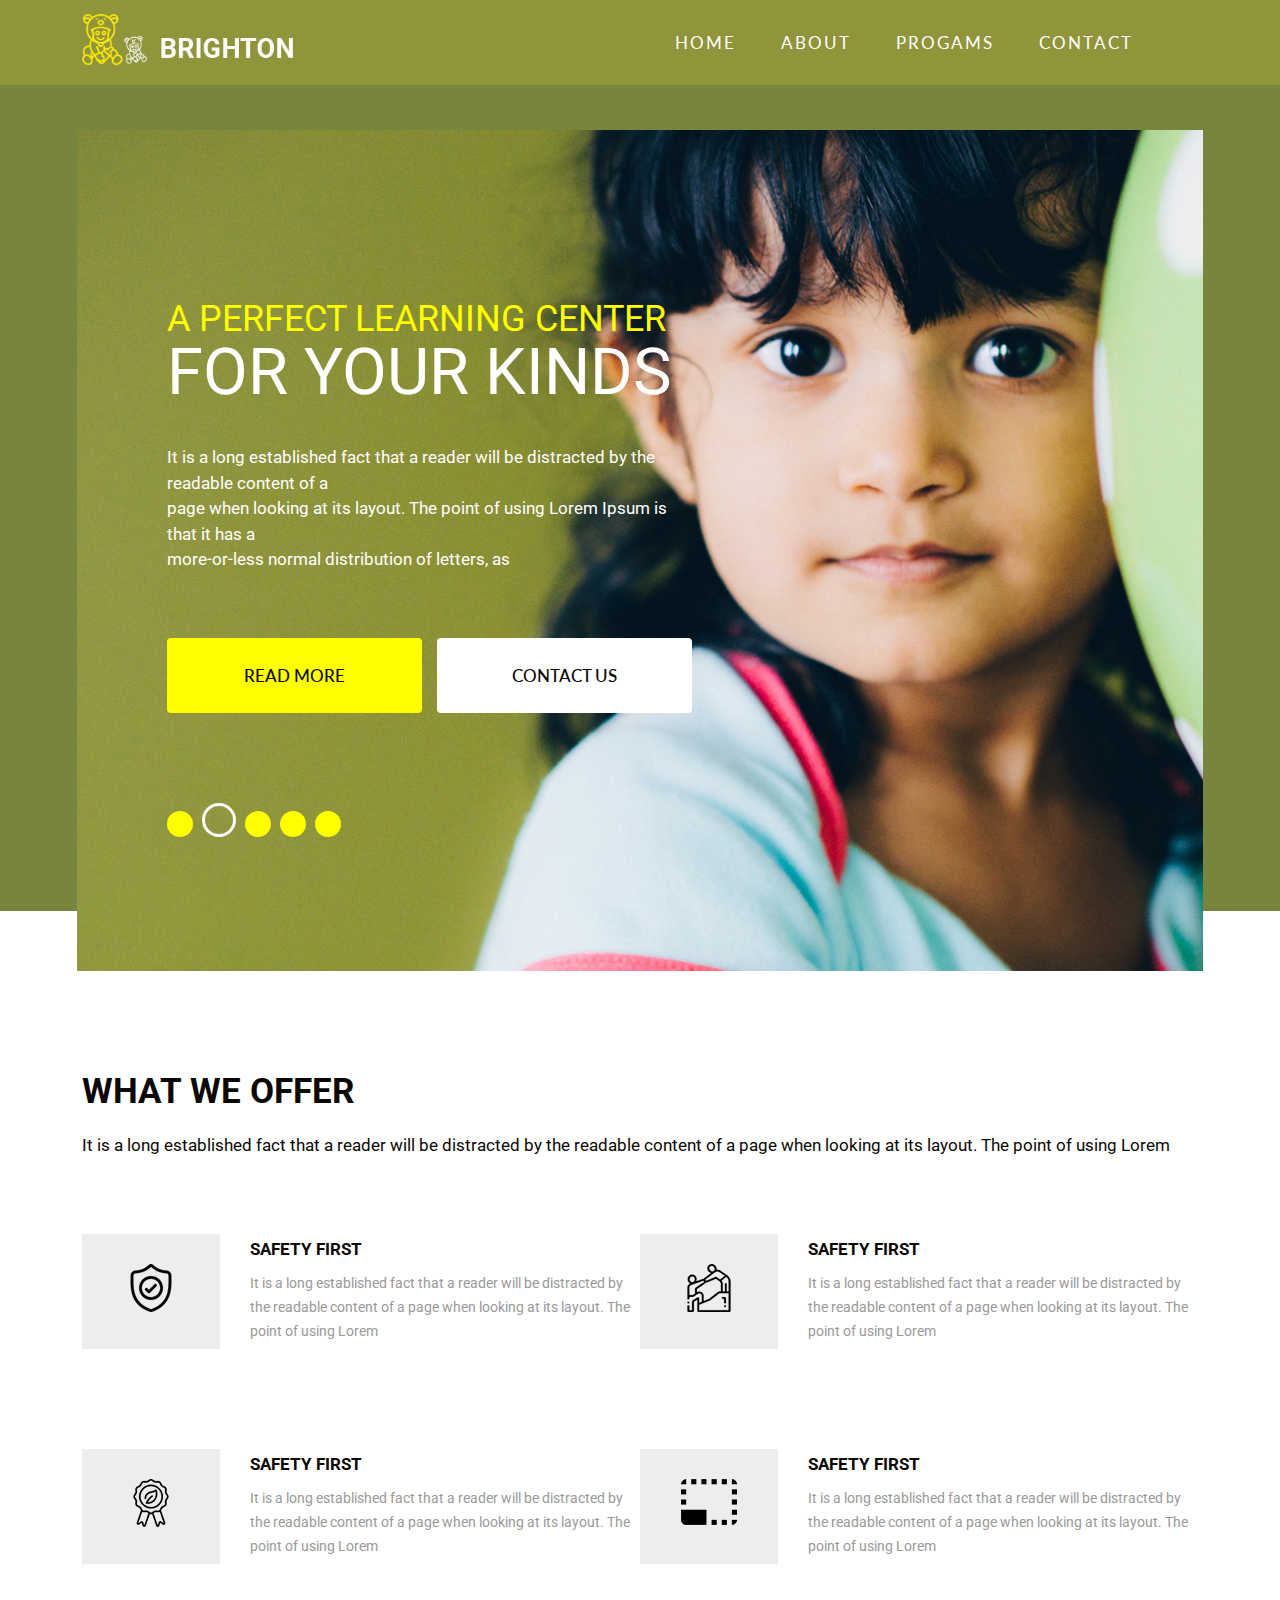
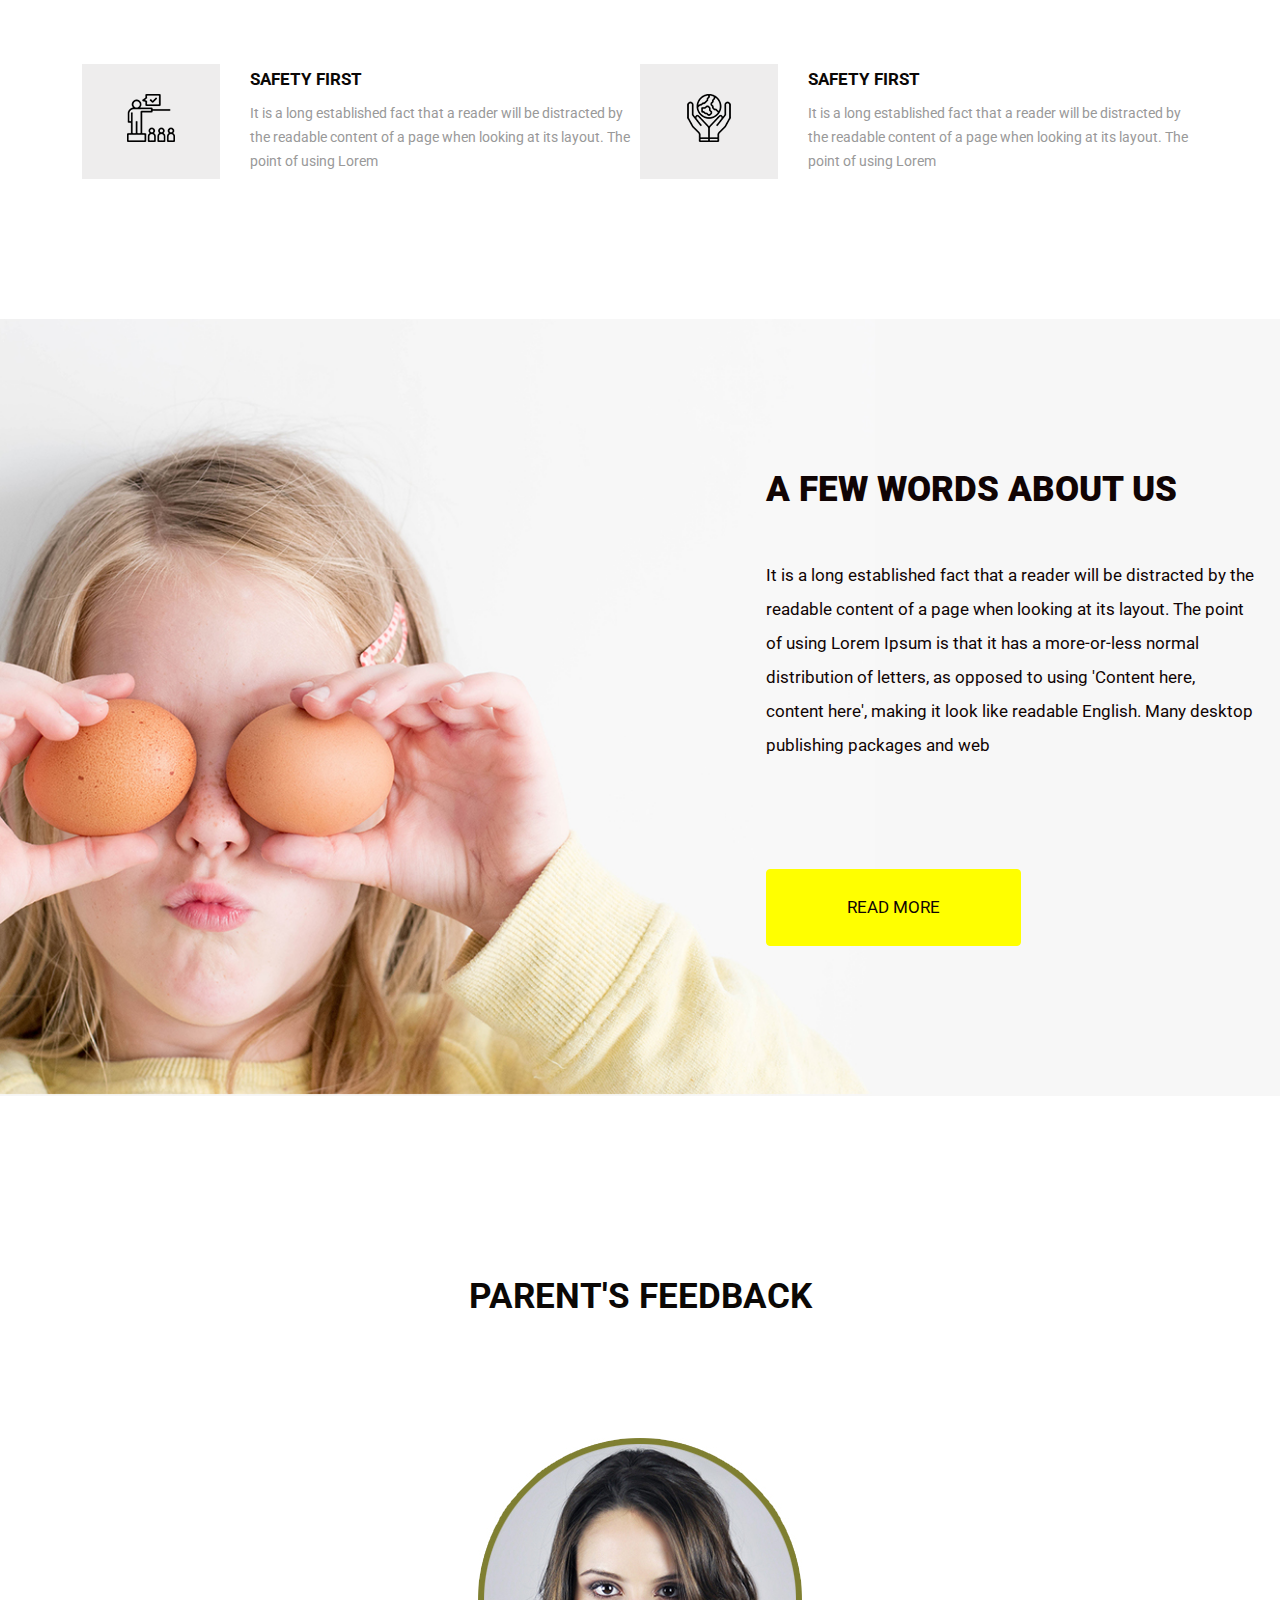
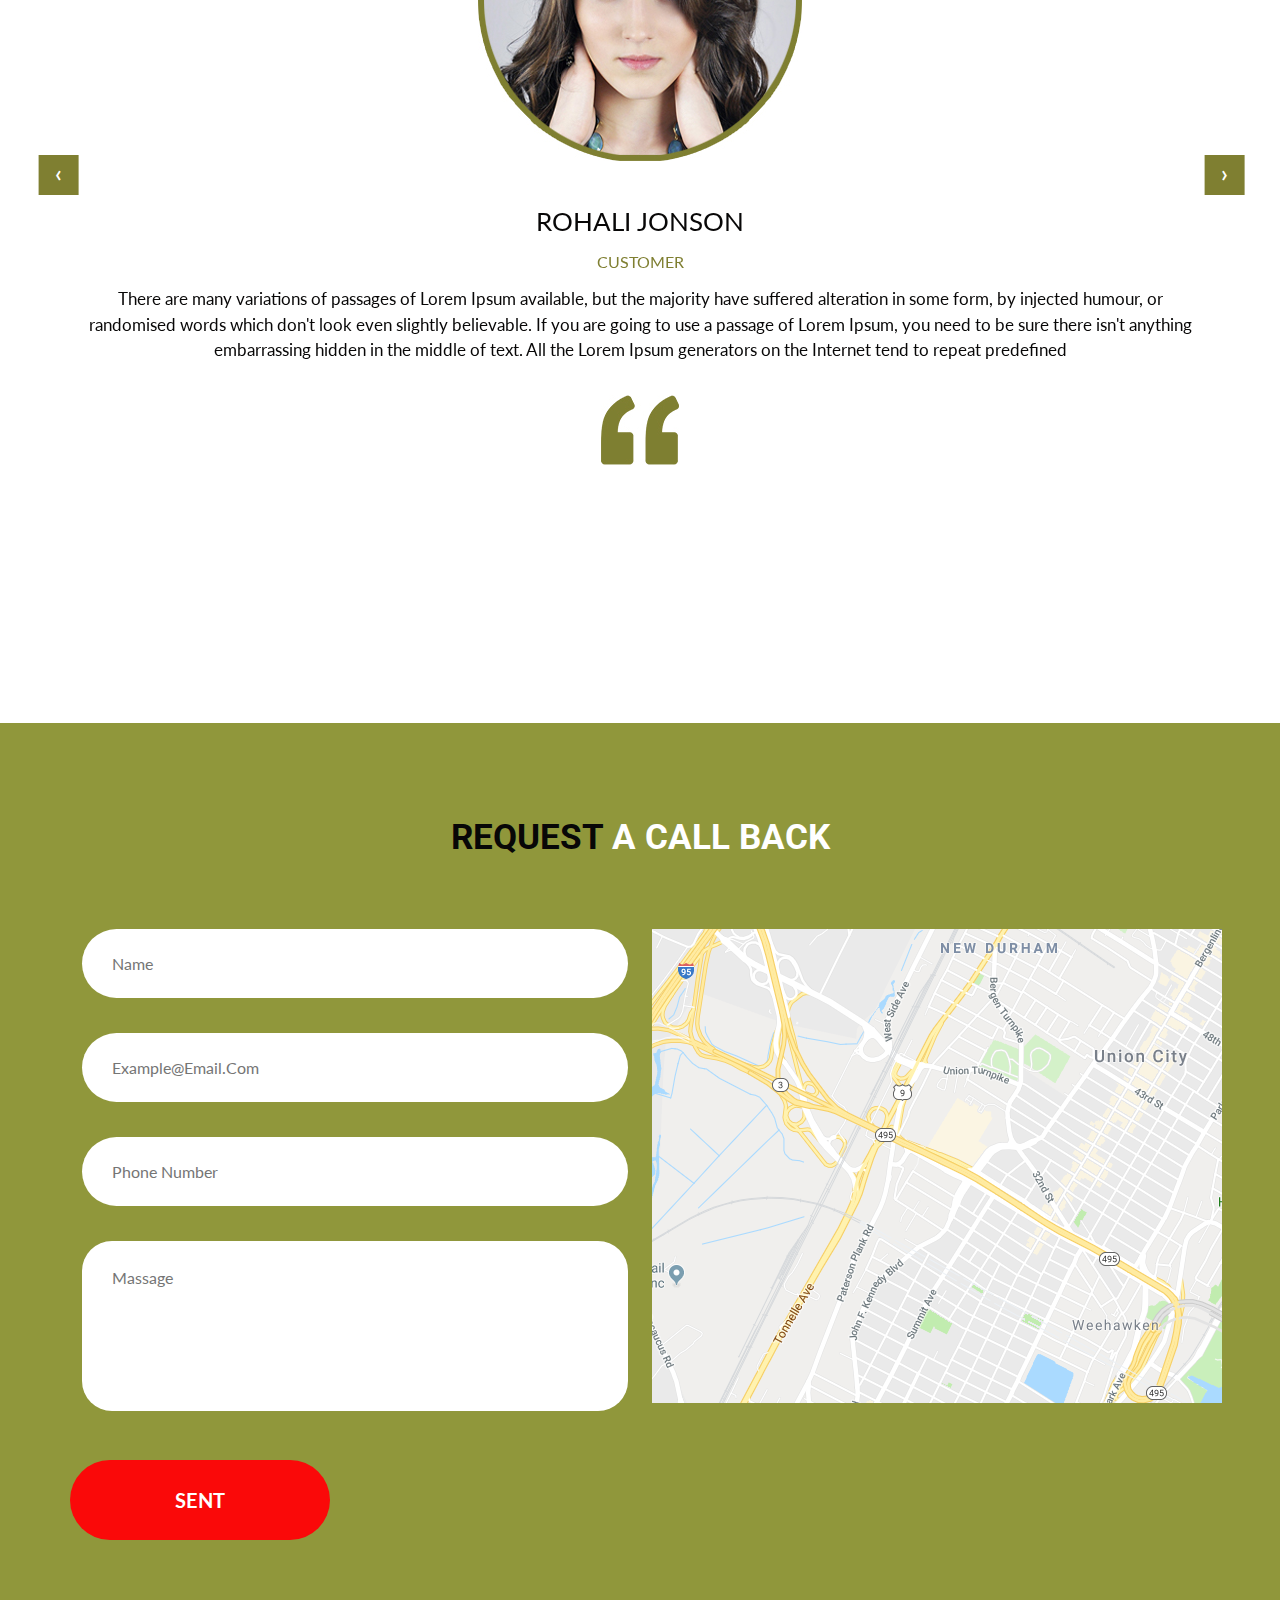
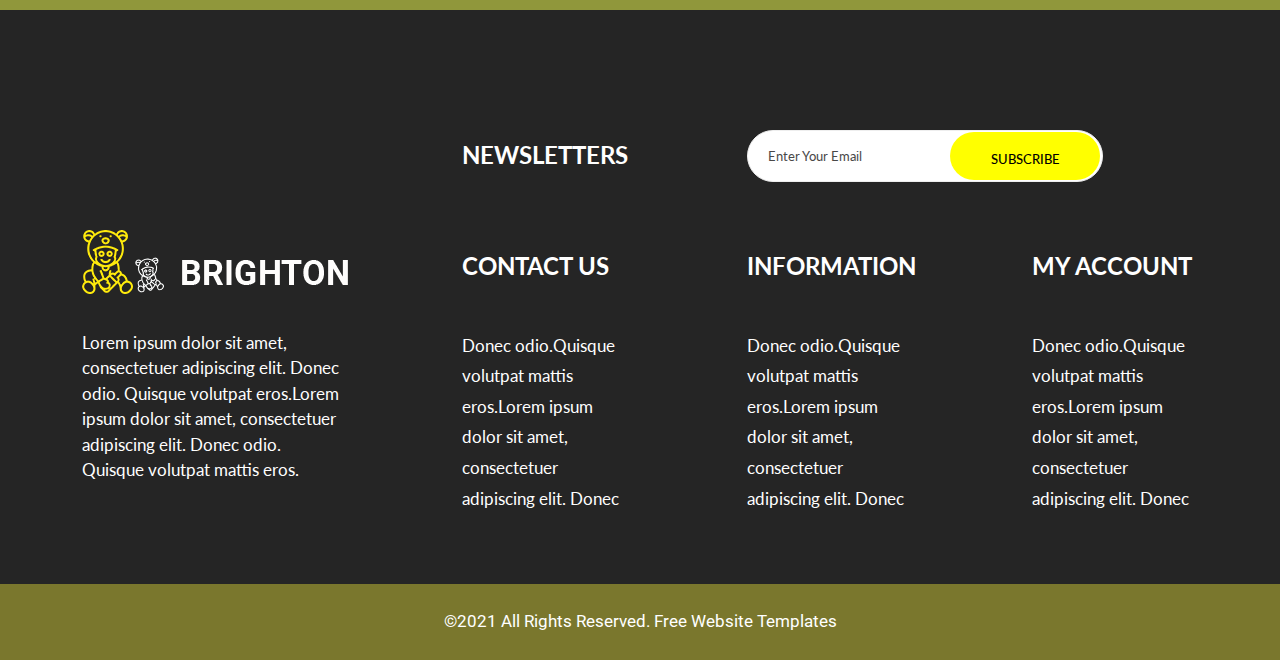
==== commit 8071b30b: "brighton responsive done" ====
--- a/index.html
+++ b/index.html
@@ -33,6 +33,10 @@
     <!-- FONTAWESOME ICONS FONTS & BOOTSTRAP V5  -->
     <link rel="stylesheet" href="./assets/css/all.min.css" />
     <link rel="stylesheet" href="./assets/css/bootstrap.min.css" />
+
+    <!-- OWL CAROSULE STYLESHEET  -->
+    <link rel="stylesheet" href="./assets/css/owl.carousel.min.css">
+    <link rel="stylesheet" href="./assets/css/owl.theme.default.min.css">
 
     <!-- CUSTOM CSS FILE -->
     <link rel="stylesheet" href="./assets/css/typography.css" />
@@ -42,28 +46,29 @@
   <body>
     <!-- START HEADER SECTION -->
     <header id="header">
-      <div class="menu-wrapper">
-        <nav class="navigation">
-          <div class="logo-box">
-            <a href="#"
-              ><img src="./assets/images/logo/logo.png" alt="logo.png"
-            /></a>
-          </div>
-
-          <ul class="menu-list">
-            <li><a href="#">Home</a></li>
-            <li><a href="#">About</a></li>
-            <li><a href="#">Services</a></li>
-            <li><a href="#portfolio">Project</a></li>
-            <li><a href="#">Contact</a></li>
-          </ul>
-
-          <div class="humbarger">
-            <div class="bar"></div>
-            <div class="bar2 bar"></div>
-            <div class="bar"></div>
-          </div>
-        </nav>
+      <div class="container">
+        <div class="menu-wrapper">
+          <nav class="navigation">
+            <div class="logo-box">
+              <a href="#"
+                ><img src="./assets/images/logo/logo.png" alt="logo.png"
+              /></a>
+            </div>
+  
+            <ul class="menu-list">
+              <li><a href="#">Home</a></li>
+              <li><a href="#">About</a></li>
+              <li><a href="#">Progams</a></li>
+              <li><a href="#">Contact</a></li>
+            </ul>
+  
+            <div class="humbarger">
+              <div class="bar"></div>
+              <div class="bar2 bar"></div>
+              <div class="bar"></div>
+            </div>
+          </nav>
+        </div>
       </div>
     </header>
     <!-- HEADER SECTION END -->
@@ -75,14 +80,16 @@
           <div class="bnner-top-container">
             <div class="banner-block-box">
               <div class="row">
-                <div class="col-md-7">
+                <div class="col-lg-7 col-md-12">
                   <div class="content-blog">
                     <span class="sub-title">a perfect learning center</span>
                     <h1 class="title">for your kinds</h1>
                     <p class="text">It is a long established fact that a reader will be distracted by the readable content of a <br> page when looking at its layout. The point of using Lorem Ipsum is that it has a <br> more-or-less normal distribution of letters, as </p>
-                    <a href="#" type="button" class="btn button read-more-btn">read more</a>
-                    </a>
-                    <a href="#" type="button" class="btn button contact-btn">contact us</a>
+                    <div class="button-boxx">
+                      <a href="#" type="button" class="btn button read-more-btn">read more</a>
+                      </a>
+                      <a href="#" type="button" class="btn button contact-btn">contact us</a>
+                    </div>
                     <div class="doted-wrapper">
                       <span class="point point-01"></span>
                       <span class="point point-02"></span>
@@ -92,7 +99,7 @@
                     </div>
                   </div>
                 </div>
-                <div class="col-md-5">
+                <div class="col-lg-5 d-lg-block d-none">
                 </div>
               </div>
             </div>
@@ -125,7 +132,7 @@
               <div class="offer-contents">
                 <div class="single-offer single-item-01">
                   <div class="item-img">
-                    <img src="./assets/images/offer/1.png" alt="offer-img" />
+                    <img class="invert" src="./assets/images/offer/1.png" alt="offer-img" />
                   </div>
                   <div class="item-content">
                     <h5 class="headingh5"><a href="#">safety first</a></h5>
@@ -234,7 +241,7 @@
       <div class="about-wrapper">
         <div class="row">
           <div class="col-md-6 d-md-block d-none"></div>
-          <div class="col-md-5 offset-lg-1">
+          <div class="col-md-5 col-12 offset-lg-1">
             <div class="about-content">
               <div class="section-title">
                 <h2 class="heading">
@@ -271,29 +278,83 @@
               </div>
             </div>
           </div>
-          <div class="content-feedback">
-            <div class="customer">
-              <img
-                src="./assets/images/feedback/border-img.jpg"
-                alt="feedback-img"
-              />
-            </div>
-            <div class="feedback">
-              <h3 class="headingh3"><a href="#">rohali jonson</a></h3>
-              <h5 class="designation">customer</h5>
-              <p class="lead">
-                There are many variations of passages of Lorem Ipsum available,
-                but the majority have suffered alteration in some form, by
-                injected humour, or randomised words which don't look even
-                slightly believable. If you are going to use a passage of Lorem
-                Ipsum, you need to be sure there isn't anything embarrassing
-                hidden in the middle of text. All the Lorem Ipsum generators on
-                the Internet tend to repeat predefined
-              </p>
-              <img
-                src="./assets/images/feedback/left-quote.jpg"
-                alt="left-quote.jpg"
-              />
+          <div class="feedback-slide">
+            <div class="owl-carousel content-feedback">
+              <div class="item">
+                <div class="customer">
+                  <img
+                    src="./assets/images/feedback/border-img.jpg"
+                    alt="feedback-img"
+                  />
+                </div>
+                <div class="feedback">
+                  <h3 class="headingh3"><a href="#">rohali jonson</a></h3>
+                  <h5 class="designation">customer</h5>
+                  <p>
+                    There are many variations of passages of Lorem Ipsum available,
+                    but the majority have suffered alteration in some form, by
+                    injected humour, or randomised words which don't look even
+                    slightly believable. If you are going to use a passage of Lorem
+                    Ipsum, you need to be sure there isn't anything embarrassing
+                    hidden in the middle of text. All the Lorem Ipsum generators on
+                    the Internet tend to repeat predefined
+                  </p>
+                  <img
+                    src="./assets/images/feedback/left-quote.jpg"
+                    alt="left-quote.jpg"
+                  />
+                </div>
+              </div>
+              <div class="item">
+                <div class="customer">
+                  <img
+                    src="./assets/images/feedback/border-img.jpg"
+                    alt="feedback-img"
+                  />
+                </div>
+                <div class="feedback">
+                  <h3 class="headingh3"><a href="#">rohali jonson</a></h3>
+                  <h5 class="designation">customer</h5>
+                  <p>
+                    There are many variations of passages of Lorem Ipsum available,
+                    but the majority have suffered alteration in some form, by
+                    injected humour, or randomised words which don't look even
+                    slightly believable. If you are going to use a passage of Lorem
+                    Ipsum, you need to be sure there isn't anything embarrassing
+                    hidden in the middle of text. All the Lorem Ipsum generators on
+                    the Internet tend to repeat predefined
+                  </p>
+                  <img
+                    src="./assets/images/feedback/left-quote.jpg"
+                    alt="left-quote.jpg"
+                  />
+                </div>
+              </div>
+              <div class="item">
+                <div class="customer">
+                  <img
+                    src="./assets/images/feedback/border-img.jpg"
+                    alt="feedback-img"
+                  />
+                </div>
+                <div class="feedback">
+                  <h3 class="headingh3"><a href="#">rohali jonson</a></h3>
+                  <h5 class="designation">customer</h5>
+                  <p>
+                    There are many variations of passages of Lorem Ipsum available,
+                    but the majority have suffered alteration in some form, by
+                    injected humour, or randomised words which don't look even
+                    slightly believable. If you are going to use a passage of Lorem
+                    Ipsum, you need to be sure there isn't anything embarrassing
+                    hidden in the middle of text. All the Lorem Ipsum generators on
+                    the Internet tend to repeat predefined
+                  </p>
+                  <img
+                    src="./assets/images/feedback/left-quote.jpg"
+                    alt="left-quote.jpg"
+                  />
+                </div>
+              </div>
             </div>
           </div>
         </div>
@@ -362,7 +423,7 @@
     <!-- CONTACT SECTION END -->
 
     <!-- START FOOTER SECTION -->
-    <footer id="footer">
+    <footer id="footer" class="footer-section">
       <div class="footer-top">
         <div class="container">
           <div class="row align-items-center">
--- a/assets/css/typography.css
+++ b/assets/css/typography.css
@@ -136,7 +136,8 @@
   outline: none;
   transition: all 0.4s linear;
   text-transform: uppercase;
-  width: 255px;
+  width: 100%;
+  max-width: 255px;
   color: #0b0806;
 }
 
@@ -151,7 +152,7 @@
   background-color: #ffffff;
 }
 .contact-btn:hover {
-  color: #0b0806;
+  color: #90953b;
   /* text-shadow: 1px -1px black; */
   background-color: #ffff00;
 }
@@ -160,22 +161,7 @@
   font-size: 12px;
   font-weight: 600;
 }
-/* span.sub-heading {
-  font-family: "Lato", sans-serif;
-  font-size: 12px;
-  font-weight: 600;
-  color: #f75454;
-  text-transform: uppercase;
-  text-align: center;
-}
-.sub-heading {
-  font-family: "Lato", sans-serif;
-  font-size: 12px;
-  font-weight: 600;
-  text-transform: uppercase;
-  text-align: left;
-  color: #f75454;
-} */
+
 a {
   text-decoration: none;
   display: inline-block;
--- a/assets/css/style.css
+++ b/assets/css/style.css
@@ -10,59 +10,47 @@
   background: #90953b;
   overflow: hidden;
 }
+
+.menu-wrapper {
+  width: 100%;
+}
+.navigation {
+  display: flex;
+  justify-content: space-between;
+  align-items: center;
+  min-height: 85px;
+  width: 100%;
+  z-index: 10;
+  background: #90953b;
+  padding: 5px 0px;
+}
+
 /* LOGO PART  */
-.navigation .logo-box {
+
+/* .navigation .logo-box {
   margin-left: 20px;
-}
+} */
 
 .navigation .logo-box a {
   color: #b1d4e0;
   font-size: 30px;
   line-height: 38px;
 }
+#header .navigation .logo-box a img {
+  width: 100%;
+  height: auto;
+  display: block;
+}
 
 /* NAVBAR MENU PART  */
-.menu-wrapper {
-  width: 100%;
-}
-.navigation {
-  display: flex;
-  justify-content: space-between;
-  align-items: center;
-  min-height: 12vh;
-  width: 100%;
-  z-index: 10;
-  background: #90953b;
-  padding: 5px 95px;
-}
-.sticky {
-  background: #fff;
-  padding: 0 px 10 px;
-  position: fixed;
-  height: 80 px;
-  top: 0;
-  z-index: 9999;
-  width: 100%;
-  -webkit-animation: sticky 0.5s;
-  animation: sticky 0.5s;
-  box-shadow: 0px 1px 3px rgb(0 0 0 / 40%);
-}
-@keyframes sticky {
-  0% {
-    transform: translateY(-100%);
-  }
-
-  100% {
-    transform: translateY(0%);
-  }
-}
+
 .navigation .menu-list {
   list-style: none;
   display: flex;
-  justify-content: space-between;
   align-items: center;
-  width: 45%;
+  width: 100%;
   margin: auto 20px auto 0;
+  justify-content: end;
 }
 
 .navigation .humbarger {
@@ -76,18 +64,24 @@
   margin: 7px;
   background: #b1d4e0;
 }
-.navigation .menu-list li {
-  position: relative;
-}
-.navigation .menu-list li::after {
+.navigation .menu-list li a {
+  position: relative;
+}
+.navigation .menu-list li a::after {
   position: absolute;
   content: "";
   z-index: 2;
-  top: 25px;
-  left: 0;
-  width: 100%;
-  height: 2px;
+  width: 50px;
+  height: 4px;
   display: none;
+  bottom: -10px;
+  left: 50%;
+  transform: translate(-50%, -5px);
+  transition: all 4s linear;
+}
+.navigation .menu-list li a:hover::after {
+  display: block;
+  background: #feea0c;
 }
 .navigation .menu-list li a {
   color: #ffffff;
@@ -98,18 +92,37 @@
   transition: all 0.4s linear;
   text-decoration: none;
 }
-.navigation .menu-list li:hover::after {
-  display: block;
-  background: #ffff00;
-}
-.navigation .menu-list li:hover a {
-  color: #070707;
+
+.sticky {
+  background: #fff;
+  padding: 0px 10px;
+  position: fixed;
+  height: 80px;
+  top: 0;
+  z-index: 9999;
+  width: 100%;
+  -webkit-animation: sticky 0.5s;
+  animation: sticky 0.5s;
+  box-shadow: 0px 1px 3px rgb(0 0 0 / 40%);
+}
+@keyframes sticky {
+  0% {
+    transform: translateY(-100%);
+  }
+
+  100% {
+    transform: translateY(0%);
+  }
 }
 
 /*===============
 BANNER SECTION STYLES HERE
  ===========================  */
 
+#banner {
+  position: relative;
+  overflow: hidden;
+}
 #banner .banner-wrapper {
   background: #78853f;
   padding-top: 45px;
@@ -128,14 +141,31 @@
 }
 .banner-top-wrapper {
   position: relative;
+  z-index: 2;
+  width: 88%;
+  height: auto;
+  background: #78853f;
+  display: block;
+  margin: auto;
+}
+.banner-top-wrapper::before {
+  position: absolute;
   content: "";
+  top: 0;
+  left: 0;
   z-index: 3;
   width: 100%;
-  height: auto;
-  max-width: 1680px;
+  height: 100%;
   background: url(../images/banner/banner-top-bg.jpg) no-repeat center center;
   background-size: cover;
-  margin: auto;
+}
+.banner-top-wrapper .bnner-top-container {
+  position: relative;
+  top: 0;
+  left: 0;
+  z-index: 99;
+  width: 100%;
+  height: 100%;
 }
 .banner-top-wrapper .content-blog {
   padding-top: 162px;
@@ -145,6 +175,9 @@
 #banner .content-blog p {
   color: #ffffff;
   padding: 0px 40px 65px 0px;
+}
+.button-boxx {
+  display: flex;
 }
 #banner .content-blog a.button {
   margin-bottom: 90px;
@@ -195,6 +228,8 @@
 #offer.get-offer .offer-wrapper .section-title h2 {
   text-align: left;
   margin-bottom: 20px;
+  padding-bottom: 0;
+  color: #0b0806;
 }
 #offer.get-offer .offer-wrapper .section-title p {
   color: #0b0806;
@@ -221,12 +256,24 @@
   background: #eeeded;
   transition: all 0.4s linear;
 }
-#offer.get-offer .offer-contents .single-offer .item-img:hover {
-  background: #8f9440;
-}
 #offer.get-offer .offer-contents .single-offer .item-img img {
   margin: auto;
   margin-top: 30px;
+  transition: all 0.4s linear;
+}
+#offer.get-offer .offer-contents .single-offer .item-img img.invert {
+  margin: auto;
+  margin-top: 30px;
+  filter: invert(100%);
+}
+#offer.get-offer .offer-contents .single-offer .item-img:hover {
+  background: #8f9440;
+}
+#offer.get-offer .offer-contents .single-offer .item-img:hover img.invert {
+  filter: invert(0%);
+}
+#offer.get-offer .offer-contents .single-offer .item-img:hover img {
+  filter: invert(100%);
 }
 #offer.get-offer .offer-contents .single-offer .item-content h5 {
   padding-bottom: 13px;
@@ -293,40 +340,40 @@
 /*===============
  COUSTOMER FEEDBACK SECTION STYLES HERE
  ===========================  */
-#customer-feedback {
+.customer-feedback {
   position: relative;
   overflow: hidden;
 }
-#customer-feedback .feedbak-wrapper {
+.feedbak-wrapper {
   background: #ffffff;
   padding-top: 180px;
   padding-bottom: 210px;
 }
-#customer-feedback .feedbak-wrapper .section-title {
+.feedbak-wrapper .section-title {
   margin-bottom: 0;
 }
-#customer-feedback .feedbak-wrapper .heading {
+.feedbak-wrapper .heading {
   padding-bottom: 120px;
   margin-bottom: 0;
 }
-#customer-feedback .feedbak-wrapper .customer img {
+.customer-feedback .feedbak-wrapper .customer img {
   margin: auto;
 }
-#customer-feedback .feedback {
+.customer-feedback .feedback {
   text-align: center;
   width: 100%;
 }
-#customer-feedback .feedbak-wrapper .feedback .headingh3 {
+.feedbak-wrapper .feedback .headingh3 {
   font-family: "Lato", sans-serif;
   font-size: 26px;
   font-weight: 400;
   color: #1d1b28;
   padding-top: 45px;
 }
-#customer-feedback .feedbak-wrapper .feedback .headingh3:hover a {
+.feedbak-wrapper .feedback .headingh3:hover a {
   color: #7f7f31;
 }
-#customer-feedback .feedbak-wrapper .feedback .designation {
+.feedbak-wrapper .feedback .designation {
   font-family: "Lato", sans-serif;
   font-size: 16px;
   font-weight: 400;
@@ -334,7 +381,7 @@
   padding: 15px 0px;
   text-transform: uppercase;
 }
-#customer-feedback .feedbak-wrapper .feedback p {
+.feedbak-wrapper .feedback p {
   font-family: "Lato", sans-serif;
   font-weight: 400;
   line-height: 1.5;
@@ -342,23 +389,59 @@
   color: #1d1b28;
 }
 
-#customer-feedback .feedback h3.headingh3 {
+.customer-feedback .feedback h3.headingh3 {
   text-align: center;
   color: #080707;
 }
-#customer-feedback .feedback h3.headingh3 {
+
+.customer-feedback .feedback p {
   text-align: center;
   color: #080707;
 }
-#customer-feedback .feedback p {
+.customer-feedback .feedback img {
+  width: auto;
+  height: auto;
+  display: block;
+  margin: auto;
+}
+.owl-carousel .owl-item img {
+  width: auto;
+  height: auto;
+  display: block;
+  margin: auto;
+}
+
+.owl-carousel .owl-nav .owl-prev span {
+  position: absolute;
+  z-index: 5;
+  top: 50%;
+  left: -4%;
+  width: 40px;
+  height: 40px;
+  font-size: 24px;
+  color: #ffffff;
+  background: #7f7f31;
   text-align: center;
-  color: #080707;
-}
-#customer-feedback .feedback img {
-  width: auto;
-  height: auto;
-  display: block;
-  margin: auto;
+  transform: translate(4%, -50%);
+}
+
+.owl-carousel .owl-nav .owl-next span {
+  position: absolute;
+  z-index: 5;
+  top: 50%;
+  right: -4%;
+  width: 40px;
+  height: 40px;
+  font-size: 24px;
+  color: #ffffff;
+  background: #7f7f31;
+  text-align: center;
+  transform: translate(4%, -50%);
+}
+
+.owl-carousel .owl-nav .owl-prev:hover span,
+.owl-carousel .owl-nav .owl-next:hover span {
+  background: #020000;
 }
 
 /*===============
@@ -373,11 +456,14 @@
   padding-top: 94px;
   padding-bottom: 70px;
 }
-.heading {
-  padding-bottom: 75px;
+.contact-wrapper .section-title {
+  margin-bottom: 70px;
+}
+.contact-wrapper .heading {
   color: #ffffff;
-}
-.heading span {
+  margin-bottom: 0;
+}
+.contact-wrapper .heading span.h2-color {
   font-family: inherit;
   font-size: inherit;
   font-weight: inherit;
@@ -406,7 +492,7 @@
   margin-bottom: 0px;
   resize: none;
 }
-.contact-btn {
+.contact-wrapper .contact-btn {
   font-family: "Poppins" sans-serif;
   font-size: 20px;
   font-weight: 700;
@@ -419,7 +505,7 @@
   background: #fa0909;
   transition: all 0.4s linear;
 }
-.contact-btn:hover {
+.contact-wrapper .contact-btn:hover {
   color: #fa0909;
   border-color: #100404;
   text-shadow: 1px -1px rgb(194, 194, 194);
@@ -498,6 +584,7 @@
   font-size: 17px;
   font-weight: 400;
   color: #fefefe;
+  line-height: 1.8;
   text-decoration: none;
 }
 #footer .single-column ul > li:hover > a {
@@ -509,7 +596,7 @@
 }
 
 #footer .single-column .footer-logo a.logo img {
-  width: auto;
+  width: 100%;
   height: auto;
   display: inline;
 }
--- a/assets/css/responsive.css
+++ b/assets/css/responsive.css
@@ -1,32 +1,115 @@
+@media only screen and (min-width: 1368.99px) {
+  h1.title {
+    font-size: 77px;
+  }
+  .sub-title {
+    font-size: 42px;
+  }
+  .navigation .menu-list li a {
+    display: block;
+    padding-right: 65px;
+    transition: all 0.5s linear;
+  }
+  .navigation .menu-list li a:last-child {
+    margin-right: 0;
+  }
+}
 /* Laptop & Desktop Device  */
-@media only screen and (max-width: 1368px) {
+@media only screen and (max-width: 1367.99px) {
   h1.title {
     font-size: 65px;
   }
   .sub-title {
-    font-size: 40px;
-  }
-}
-
+    font-size: 36px;
+  }
+  .navigation .menu-list li a {
+    display: block;
+    padding-right: 45px;
+    transition: all 0.5s linear;
+  }
+  .navigation .menu-list li a:last-child {
+    margin-right: 0;
+  }
+}
+@media only screen and (max-width: 1198.99px) {
+  h1.title {
+    font-size: 58px;
+  }
+  .sub-title {
+    font-size: 27px;
+  }
+  .headingh3 {
+    font-size: 18px;
+  }
+}
 /* Large Mobile :480px. */
 @media only screen and (max-width: 991px) {
   /* .navigation .menu-list {
-    width: 60%;
+    width: 70%;
   } */
+  h2.heading {
+    font-size: 27px;
+  }
+  h3.headingh3 {
+    font-size: 22px;
+  }
   .navigation .menu-list {
     position: absolute;
-    top: 12vh;
-    min-width: 100%;
-    background: rgba(15, 20, 35, 0.99);
-    text-align: center;
-    display: none;
+    top: 86px;
+    width: 100%;
+    background: #90953b;
+    display: block;
+    left: 0;
+    height: 450px;
+    z-index: 5;
+    overflow: scroll;
   }
 
   .navigation .menu-list li {
     display: block;
+    padding-left: 115px;
+    border-bottom: 0.2px solid #555e2e80;
+  }
+  .navigation .menu-list li a {
+    padding: 16px;
+    padding-left: 0;
+  }
+  .navigation .menu-list li:last-child {
+    border-bottom: none;
+  }
+  .navigation .menu-list li a::after {
+    left: 27px;
+    bottom: 0px;
   }
   .navigation .humbarger {
     display: block;
+  }
+
+  /* BANNER PART  */
+  .banner-top-wrapper .content-blog {
+    padding-top: 60px;
+    padding-left: 45px;
+    padding-bottom: 90px;
+  }
+  /* ABOUT SECTION RDW STYLES  */
+  #about-us .about-wrapper {
+    padding: 100px 0;
+  }
+  #about-us .about-wrapper .about-content .section-title {
+    margin-bottom: 0;
+  }
+  #about-us .about-wrapper .about-content .read-more-btn {
+    margin-top: 50px;
+  }
+
+  /* CUSTOMER FEEDBACK SECTION RDW STYLES  */
+  #customer-feedback .feedbak-wrapper {
+    background: #ffffff;
+    padding-top: 100px;
+    padding-bottom: 110px;
+  }
+  #customer-feedback .feedbak-wrapper .heading {
+    padding-bottom: 80px;
   }
   .contact-wrapper .contanct-form-map img {
     width: 100%;
@@ -48,19 +131,17 @@
   }
 }
 @media only screen and (max-width: 767px) {
-  .navigation .menu-list li a {
-    display: block;
-    padding: 20px;
-    transition: all 0.5s linear;
-  }
-
-  .navigation .menu-list li a:hover {
-    color: #b1d4e0;
-    padding-left: 30px;
-    /* background: rgba(177, 212, 224, 0.2); */
-  }
-  .contact-wrapper .section-title {
-    margin: 0;
+  /* OFFER SECTION SINGLE OFFER WRAPPER MARGIN  */
+  #offer.get-offer .offer-contents {
+    margin-bottom: 40px;
+  }
+  /* ABOUT SECTION BACKGROUND IMAGE  */
+  #about-us .about-wrapper {
+    background: url(../images/about/about-bg.jpg) repeat-x left center;
+    background-size: cover;
+  }
+  #about-us .about-wrapper .about-content {
+    margin: auto;
   }
   .contact-wrapper .section-title h2.heading {
     margin: 0;
@@ -68,4 +149,78 @@
   .contact-wrapper .contanct-form-map {
     margin-top: 35px;
   }
-}
+  .contact-wrapper .contact-btn {
+    margin: 45px auto;
+  }
+}
+
+/* X-Small devices (portrait phones, less than 576px) */
+@media only screen and (max-width: 575.98px) {
+  span.sub-title {
+    font-size: 15px;
+  }
+  h1.title {
+    font-size: 30px;
+  }
+  #header .navigation .logo-box a img {
+    width: 80%;
+  }
+  .banner-top-wrapper {
+    width: 94%;
+  }
+  .banner-top-wrapper .content-blog {
+    padding-top: 55px;
+    padding-left: 35px;
+    padding-bottom: 70px;
+  }
+
+  #about-us .about-wrapper .about-content {
+    padding: 0px 15px;
+  }
+}
+@media only screen and (max-width: 479.99px) {
+  span.sub-title {
+    font-size: 25px;
+  }
+  h1.title {
+    font-size: 45px;
+  }
+  .banner-top-wrapper .content-blog {
+    padding-top: 50px;
+    padding-left: 30px;
+    padding-bottom: 55px;
+  }
+  #banner .content-blog p {
+    padding-right: 5px;
+    padding-bottom: 45px;
+  }
+  .banner-top-wrapper .content-blog .button-boxx {
+    flex-wrap: wrap;
+  }
+  #banner .content-blog a.button {
+    width: 180px;
+    margin-bottom: 30px;
+  }
+  .contact-wrapper .contact-btn {
+    margin: auto;
+  }
+}
+@media only screen and (max-width: 374.99px) {
+  .banner-top-wrapper .content-blog {
+    padding-top: 45px;
+    padding-left: 25px;
+    padding-bottom: 50px;
+  }
+  span.sub-title {
+    font-size: 15px;
+  }
+  h1.title {
+    font-size: 33px;
+  }
+  .owl-carousel .owl-item img {
+    width: 100%;
+  }
+  .contact-wrapper .contact-btn {
+    margin: 45px auto;
+  }
+}
